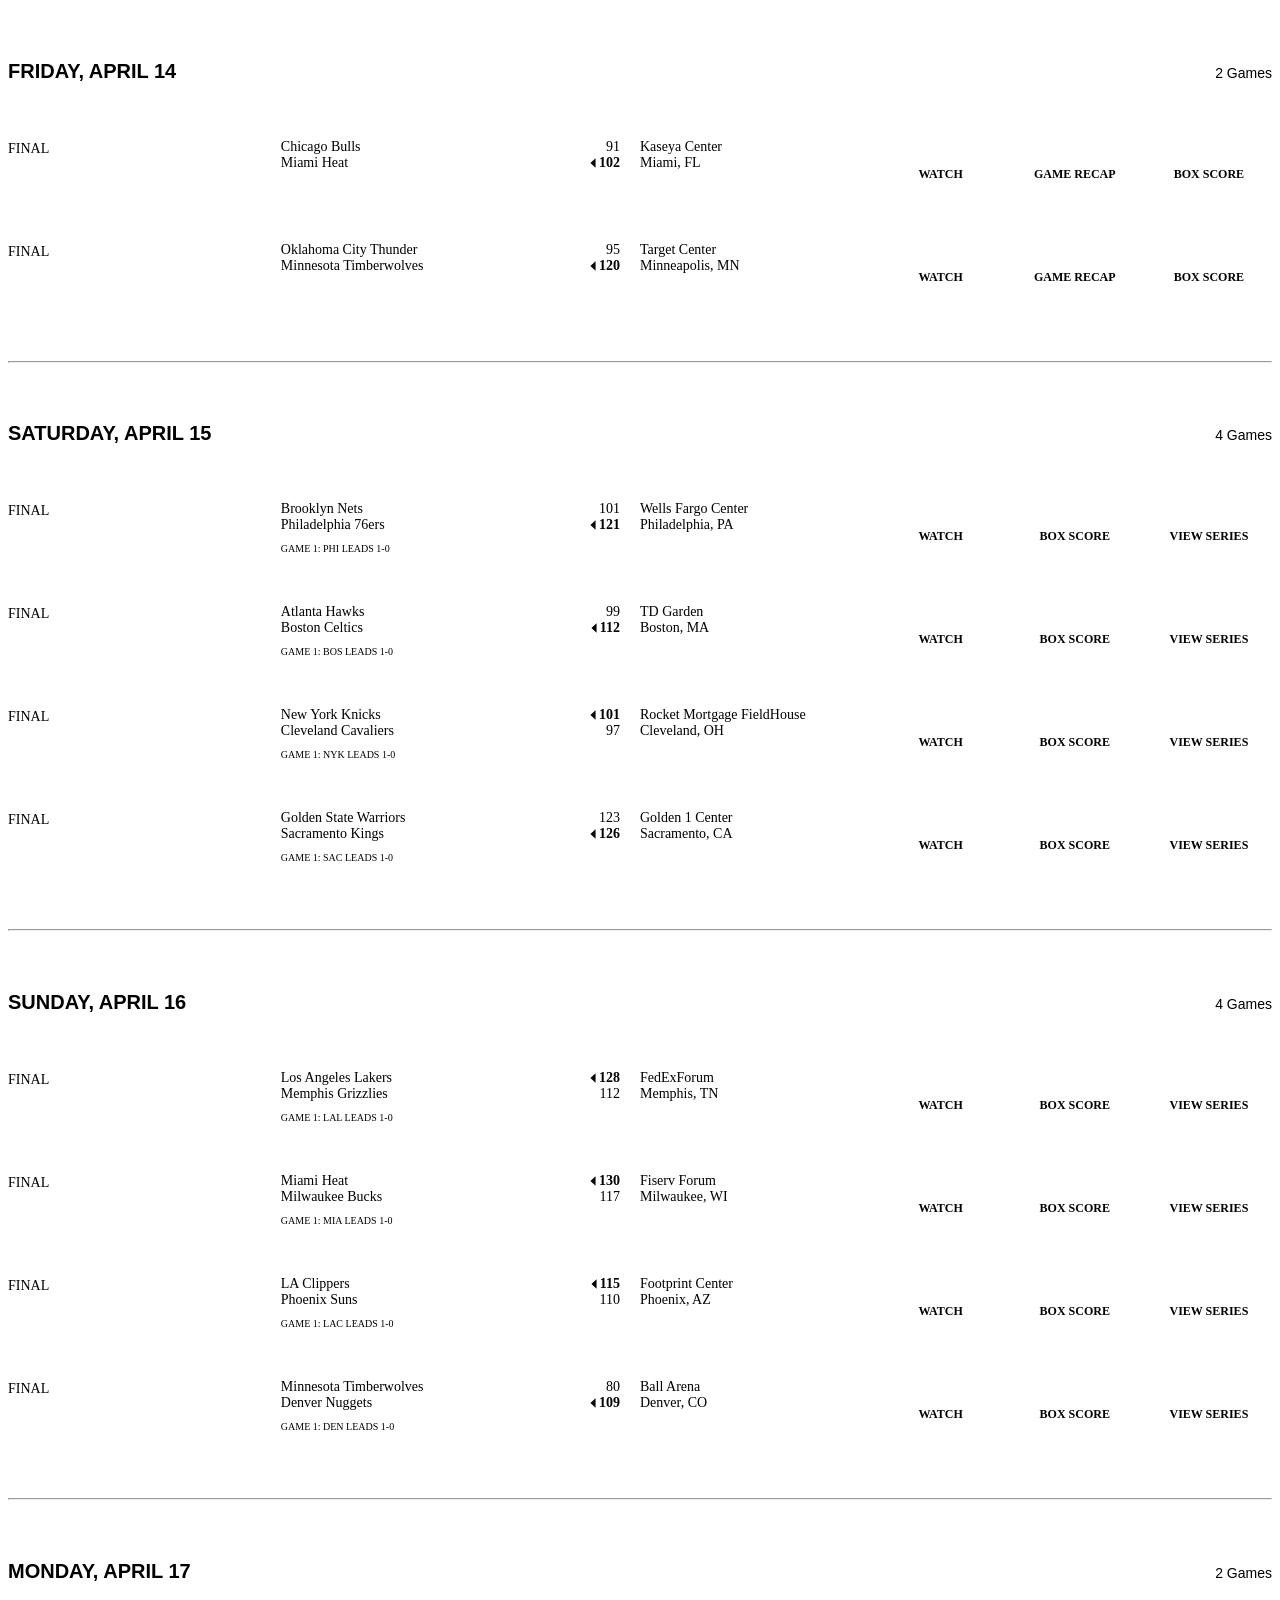
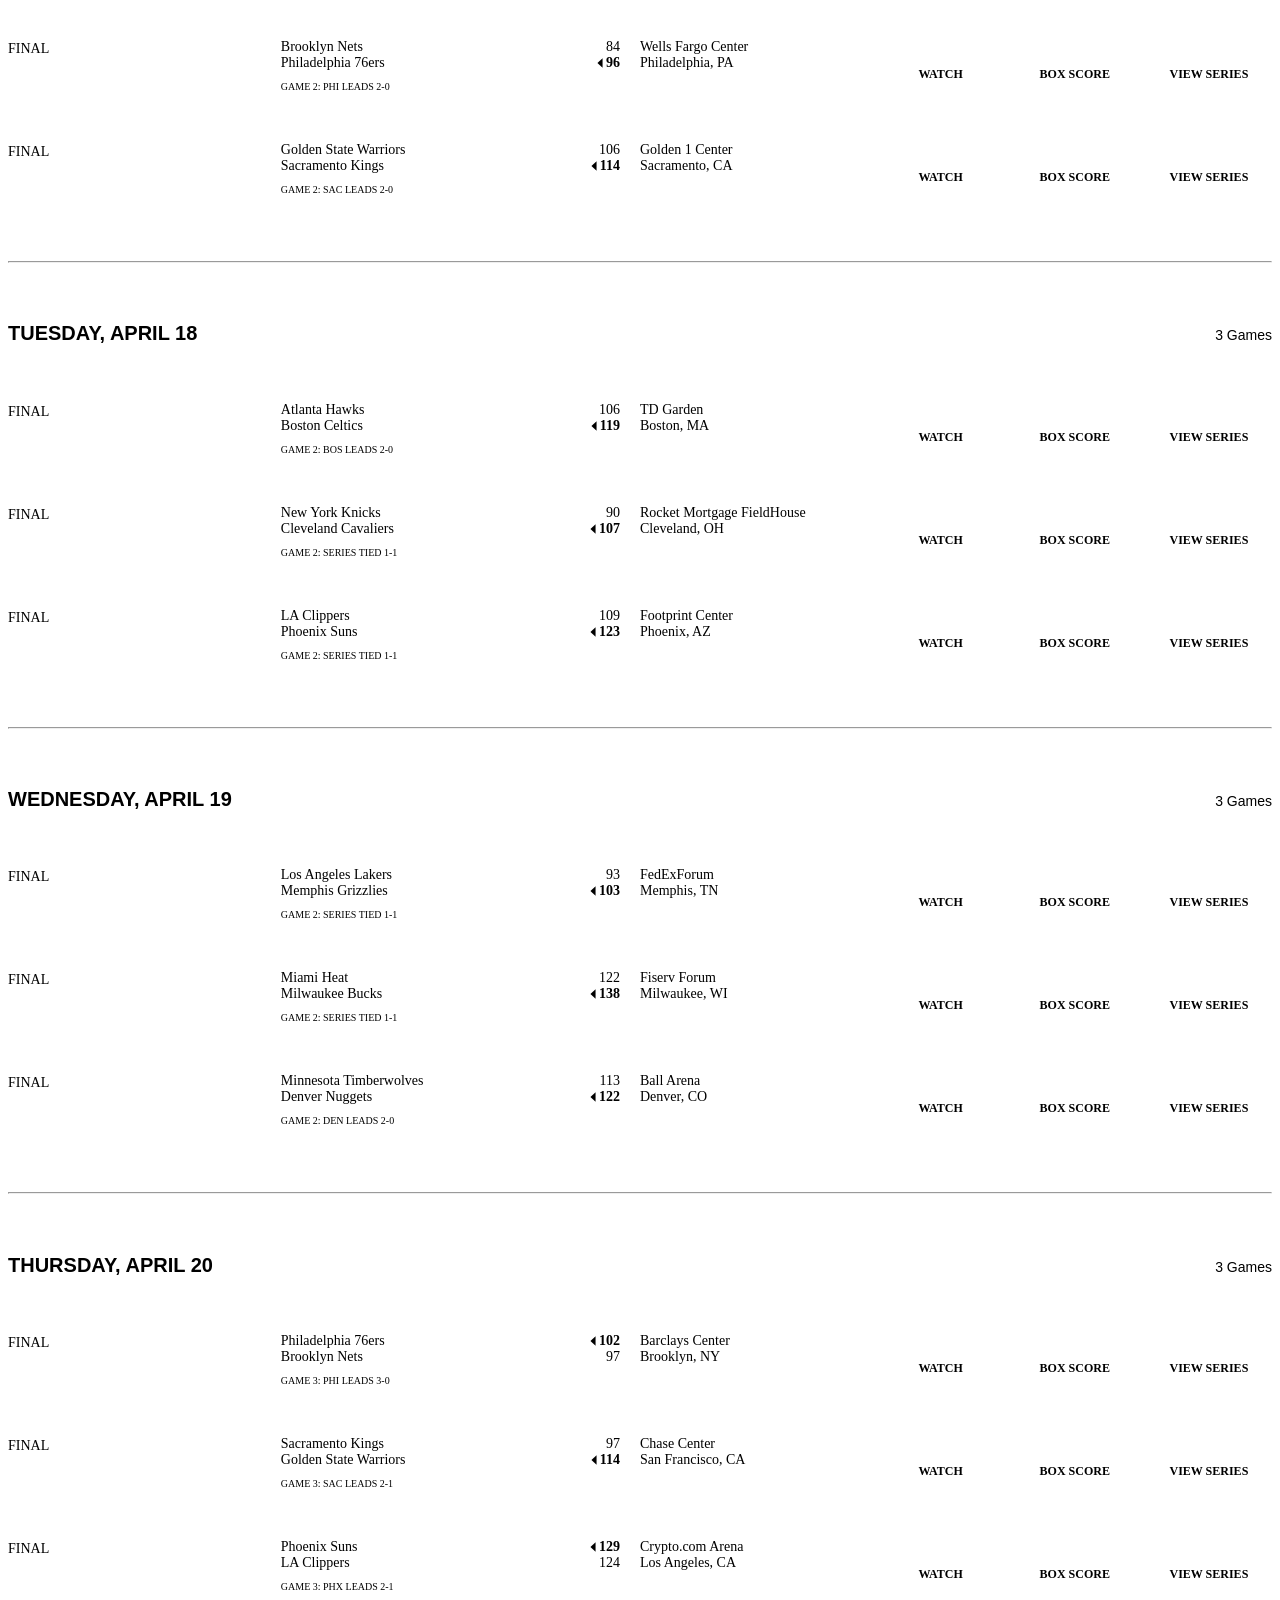
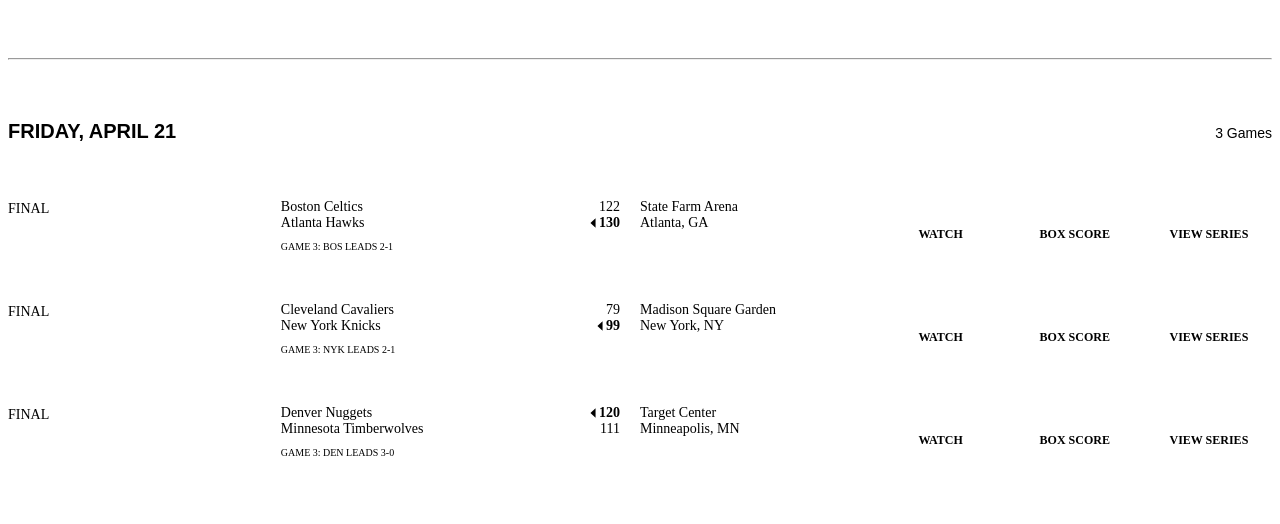
==== analysis/NBA.html @ 008ed04d "analysis done" ====
<!DOCTYPE html>
<html lang="en">
<head>
    <meta charset="utf-8">
    <title>NBA Schedule from April 14 to April 21</title>
    <link rel="stylesheet" href="NBA.css">
    <base href="https://www.nba.com/">
</head>
<body>
    <div class="ScheduleDay_sd__GFE_w"><div class="ScheduleDay_sdTop__TqiPn"><h4 class="ScheduleDay_sdDay__3s2Xt">Friday, April 14</h4><h6 class="ScheduleDay_sdWeek__iiTmo">2 Games</h6></div><div class="ScheduleDay_sdGames__NGdO5"><div class="ScheduleGame_sg__RmD9I"><div class="ScheduleGame_sgContent__lHCIC"><div class="ScheduleGame_sgStatus__NqtTI"><span class="ScheduleStatusText_base__Jgvjb">Final</span></div><div class="ScheduleGame_sgMatchup__SK1PV"><div class="ScheduleGame_sgTeam__TEPZa"><a href="/team/1610612741/bulls/" class="Anchor_anchor__cSc3P Link_styled__okbXW" data-is-external="false" data-has-more="false" data-has-children="true" data-link-enabled="true" data-track="click" data-type="link" data-id="nba:schedule:main:team:link" data-text="Chicago Bulls" data-content-id="1610612741">Chicago Bulls</a><div class="ScheduleGame_sgScore__H8jxR" data-did-win="false"><span class="ScheduleGame_sgScoreVal__L4KZO">91</span></div></div><div class="ScheduleGame_sgTeam__TEPZa"><a href="/team/1610612748/heat/" class="Anchor_anchor__cSc3P Link_styled__okbXW" data-is-external="false" data-has-more="false" data-has-children="true" data-link-enabled="true" data-track="click" data-type="link" data-id="nba:schedule:main:team:link" data-text="Miami Heat" data-content-id="1610612748">Miami Heat</a><div class="ScheduleGame_sgScore__H8jxR" data-did-win="true"><svg xmlns="http://www.w3.org/2000/svg" width="7" height="12" viewBox="0 0 7 12" class="ScheduleGame_sgWin__Db9mV" data-no-icon="right" role="presentation"><path fill="currentColor" fill-rule="nonzero" d="M.5 6l6 5.5V.5z"></path></svg><span class="ScheduleGame_sgScoreVal__L4KZO">102</span></div></div></div></div><div class="ScheduleGame_sgLocation__9FrcS"><div class="ScheduleGame_sgLocationInner__xxr0Z"><div>Kaseya Center</div><div>Miami,  FL</div></div><div class="ScheduleGame_sgOptions__lLzuQ"><div class="ScheduleGame_tab__mVhtV"><ul class="Tabs_tab__rnewb" data-show-border="true"><li class="TabLink_tab__uKOPj"><a href="/game/chi-vs-mia-0052200201?watchFullGame" class="Anchor_anchor__cSc3P TabLink_link__f_15h" data-is-external="false" data-has-more="false" data-has-children="true" data-track="video" data-id="nba:schedule:watch:cta" data-content="0052200201" data-text="CHI @ MIA, 2023-04-14" data-section="schedule" data-premium="true">WATCH</a></li><li class="TabLink_tab__uKOPj"><a href="/game/chi-vs-mia-0052200201#story" class="Anchor_anchor__cSc3P TabLink_link__f_15h" data-is-external="false" data-has-more="false" data-has-children="true" data-track="click" data-type="cta" data-id="nba:schedule:main:game-recap:cta" data-text="GAME RECAP" data-content="CHI @ MIA, 2023-04-14" data-content-id="0052200201">GAME RECAP</a></li><li class="TabLink_tab__uKOPj"><a href="/game/chi-vs-mia-0052200201/box-score#box-score" class="Anchor_anchor__cSc3P TabLink_link__f_15h" data-is-external="false" data-has-more="false" data-has-children="true" data-track="click" data-type="cta" data-id="nba:schedule:main:box-score:cta" data-text="BOX SCORE" data-content="CHI @ MIA, 2023-04-14" data-content-id="0052200201" data-section="schedule">BOX SCORE</a></li></ul></div><div class="ScheduleGame_gameOdds__xgiNL"></div></div></div></div><div class="ScheduleGame_sg__RmD9I"><div class="ScheduleGame_sgContent__lHCIC"><div class="ScheduleGame_sgStatus__NqtTI"><span class="ScheduleStatusText_base__Jgvjb">Final</span></div><div class="ScheduleGame_sgMatchup__SK1PV"><div class="ScheduleGame_sgTeam__TEPZa"><a href="/team/1610612760/thunder/" class="Anchor_anchor__cSc3P Link_styled__okbXW" data-is-external="false" data-has-more="false" data-has-children="true" data-link-enabled="true" data-track="click" data-type="link" data-id="nba:schedule:main:team:link" data-text="Oklahoma City Thunder" data-content-id="1610612760">Oklahoma City Thunder</a><div class="ScheduleGame_sgScore__H8jxR" data-did-win="false"><span class="ScheduleGame_sgScoreVal__L4KZO">95</span></div></div><div class="ScheduleGame_sgTeam__TEPZa"><a href="/team/1610612750/timberwolves/" class="Anchor_anchor__cSc3P Link_styled__okbXW" data-is-external="false" data-has-more="false" data-has-children="true" data-link-enabled="true" data-track="click" data-type="link" data-id="nba:schedule:main:team:link" data-text="Minnesota Timberwolves" data-content-id="1610612750">Minnesota Timberwolves</a><div class="ScheduleGame_sgScore__H8jxR" data-did-win="true"><svg xmlns="http://www.w3.org/2000/svg" width="7" height="12" viewBox="0 0 7 12" class="ScheduleGame_sgWin__Db9mV" data-no-icon="right" role="presentation"><path fill="currentColor" fill-rule="nonzero" d="M.5 6l6 5.5V.5z"></path></svg><span class="ScheduleGame_sgScoreVal__L4KZO">120</span></div></div></div></div><div class="ScheduleGame_sgLocation__9FrcS"><div class="ScheduleGame_sgLocationInner__xxr0Z"><div>Target Center</div><div>Minneapolis,  MN</div></div><div class="ScheduleGame_sgOptions__lLzuQ"><div class="ScheduleGame_tab__mVhtV"><ul class="Tabs_tab__rnewb" data-show-border="true"><li class="TabLink_tab__uKOPj"><a href="/game/okc-vs-min-0052200211?watchFullGame" class="Anchor_anchor__cSc3P TabLink_link__f_15h" data-is-external="false" data-has-more="false" data-has-children="true" data-track="video" data-id="nba:schedule:watch:cta" data-content="0052200211" data-text="OKC @ MIN, 2023-04-14" data-section="schedule" data-premium="true">WATCH</a></li><li class="TabLink_tab__uKOPj"><a href="/game/okc-vs-min-0052200211#story" class="Anchor_anchor__cSc3P TabLink_link__f_15h" data-is-external="false" data-has-more="false" data-has-children="true" data-track="click" data-type="cta" data-id="nba:schedule:main:game-recap:cta" data-text="GAME RECAP" data-content="OKC @ MIN, 2023-04-14" data-content-id="0052200211">GAME RECAP</a></li><li class="TabLink_tab__uKOPj"><a href="/game/okc-vs-min-0052200211/box-score#box-score" class="Anchor_anchor__cSc3P TabLink_link__f_15h" data-is-external="false" data-has-more="false" data-has-children="true" data-track="click" data-type="cta" data-id="nba:schedule:main:box-score:cta" data-text="BOX SCORE" data-content="OKC @ MIN, 2023-04-14" data-content-id="0052200211" data-section="schedule">BOX SCORE</a></li></ul></div><div class="ScheduleGame_gameOdds__xgiNL"></div></div></div></div></div></div>
    <hr>
    <div class="ScheduleDay_sd__GFE_w"><div class="ScheduleDay_sdTop__TqiPn"><h4 class="ScheduleDay_sdDay__3s2Xt">Saturday, April 15</h4><h6 class="ScheduleDay_sdWeek__iiTmo">4 Games</h6></div><div class="ScheduleDay_sdGames__NGdO5"><div class="ScheduleGame_sg__RmD9I"><div class="ScheduleGame_sgContent__lHCIC"><div class="ScheduleGame_sgStatus__NqtTI"><span class="ScheduleStatusText_base__Jgvjb">Final</span></div><div class="ScheduleGame_sgMatchup__SK1PV"><div class="ScheduleGame_sgTeam__TEPZa"><a href="/team/1610612751/nets/" class="Anchor_anchor__cSc3P Link_styled__okbXW" data-is-external="false" data-has-more="false" data-has-children="true" data-link-enabled="true" data-track="click" data-type="link" data-id="nba:schedule:main:team:link" data-text="Brooklyn Nets" data-content-id="1610612751">Brooklyn Nets</a><div class="ScheduleGame_sgScore__H8jxR" data-did-win="false"><span class="ScheduleGame_sgScoreVal__L4KZO">101</span></div></div><div class="ScheduleGame_sgTeam__TEPZa"><a href="/team/1610612755/sixers/" class="Anchor_anchor__cSc3P Link_styled__okbXW" data-is-external="false" data-has-more="false" data-has-children="true" data-link-enabled="true" data-track="click" data-type="link" data-id="nba:schedule:main:team:link" data-text="Philadelphia 76ers" data-content-id="1610612755">Philadelphia 76ers</a><div class="ScheduleGame_sgScore__H8jxR" data-did-win="true"><svg xmlns="http://www.w3.org/2000/svg" width="7" height="12" viewBox="0 0 7 12" class="ScheduleGame_sgWin__Db9mV" data-no-icon="right" role="presentation"><path fill="currentColor" fill-rule="nonzero" d="M.5 6l6 5.5V.5z"></path></svg><span class="ScheduleGame_sgScoreVal__L4KZO">121</span></div></div><p class="ScheduleGame_sgFigtext__gYud6"><span>Game 1</span><span>: PHI leads 1-0</span></p></div></div><div class="ScheduleGame_sgLocation__9FrcS"><div class="ScheduleGame_sgLocationInner__xxr0Z"><div>Wells Fargo Center</div><div>Philadelphia,  PA</div></div><div class="ScheduleGame_sgOptions__lLzuQ"><div class="ScheduleGame_tab__mVhtV"><ul class="Tabs_tab__rnewb" data-show-border="true"><li class="TabLink_tab__uKOPj"><a href="/game/bkn-vs-phi-0042200121?watchFullGame" class="Anchor_anchor__cSc3P TabLink_link__f_15h" data-is-external="false" data-has-more="false" data-has-children="true" data-track="video" data-id="nba:schedule:watch:cta" data-content="0042200121" data-text="BKN @ PHI, 2023-04-15" data-section="schedule" data-premium="true">WATCH</a></li><li class="TabLink_tab__uKOPj"><a href="/game/bkn-vs-phi-0042200121/box-score#box-score" class="Anchor_anchor__cSc3P TabLink_link__f_15h" data-is-external="false" data-has-more="false" data-has-children="true" data-track="click" data-type="cta" data-id="nba:schedule:main:box-score:cta" data-text="BOX SCORE" data-content="BKN @ PHI, 2023-04-15" data-content-id="0042200121" data-section="schedule">BOX SCORE</a></li><li class="TabLink_tab__uKOPj"><a href="/playoffs/2023/east-first-round-3" class="Anchor_anchor__cSc3P TabLink_link__f_15h" data-is-external="false" data-has-more="false" data-has-children="true" data-track="click" data-type="cta" data-id="nba:schedule:main:view-playoffs-series:cta" data-text="VIEW SERIES" data-content="42022 East 1: [3] PHI vs [6] BKN">VIEW SERIES</a></li></ul></div><div class="ScheduleGame_gameOdds__xgiNL"></div></div></div></div><div class="ScheduleGame_sg__RmD9I"><div class="ScheduleGame_sgContent__lHCIC"><div class="ScheduleGame_sgStatus__NqtTI"><span class="ScheduleStatusText_base__Jgvjb">Final</span></div><div class="ScheduleGame_sgMatchup__SK1PV"><div class="ScheduleGame_sgTeam__TEPZa"><a href="/team/1610612737/hawks/" class="Anchor_anchor__cSc3P Link_styled__okbXW" data-is-external="false" data-has-more="false" data-has-children="true" data-link-enabled="true" data-track="click" data-type="link" data-id="nba:schedule:main:team:link" data-text="Atlanta Hawks" data-content-id="1610612737">Atlanta Hawks</a><div class="ScheduleGame_sgScore__H8jxR" data-did-win="false"><span class="ScheduleGame_sgScoreVal__L4KZO">99</span></div></div><div class="ScheduleGame_sgTeam__TEPZa"><a href="/team/1610612738/celtics/" class="Anchor_anchor__cSc3P Link_styled__okbXW" data-is-external="false" data-has-more="false" data-has-children="true" data-link-enabled="true" data-track="click" data-type="link" data-id="nba:schedule:main:team:link" data-text="Boston Celtics" data-content-id="1610612738">Boston Celtics</a><div class="ScheduleGame_sgScore__H8jxR" data-did-win="true"><svg xmlns="http://www.w3.org/2000/svg" width="7" height="12" viewBox="0 0 7 12" class="ScheduleGame_sgWin__Db9mV" data-no-icon="right" role="presentation"><path fill="currentColor" fill-rule="nonzero" d="M.5 6l6 5.5V.5z"></path></svg><span class="ScheduleGame_sgScoreVal__L4KZO">112</span></div></div><p class="ScheduleGame_sgFigtext__gYud6"><span>Game 1</span><span>: BOS leads 1-0</span></p></div></div><div class="ScheduleGame_sgLocation__9FrcS"><div class="ScheduleGame_sgLocationInner__xxr0Z"><div>TD Garden</div><div>Boston,  MA</div></div><div class="ScheduleGame_sgOptions__lLzuQ"><div class="ScheduleGame_tab__mVhtV"><ul class="Tabs_tab__rnewb" data-show-border="true"><li class="TabLink_tab__uKOPj"><a href="/game/atl-vs-bos-0042200111?watchFullGame" class="Anchor_anchor__cSc3P TabLink_link__f_15h" data-is-external="false" data-has-more="false" data-has-children="true" data-track="video" data-id="nba:schedule:watch:cta" data-content="0042200111" data-text="ATL @ BOS, 2023-04-15" data-section="schedule" data-premium="true">WATCH</a></li><li class="TabLink_tab__uKOPj"><a href="/game/atl-vs-bos-0042200111/box-score#box-score" class="Anchor_anchor__cSc3P TabLink_link__f_15h" data-is-external="false" data-has-more="false" data-has-children="true" data-track="click" data-type="cta" data-id="nba:schedule:main:box-score:cta" data-text="BOX SCORE" data-content="ATL @ BOS, 2023-04-15" data-content-id="0042200111" data-section="schedule">BOX SCORE</a></li><li class="TabLink_tab__uKOPj"><a href="/playoffs/2023/east-first-round-2" class="Anchor_anchor__cSc3P TabLink_link__f_15h" data-is-external="false" data-has-more="false" data-has-children="true" data-track="click" data-type="cta" data-id="nba:schedule:main:view-playoffs-series:cta" data-text="VIEW SERIES" data-content="42022 East 1: [2] BOS vs [7] ATL">VIEW SERIES</a></li></ul></div><div class="ScheduleGame_gameOdds__xgiNL"></div></div></div></div><div class="ScheduleGame_sg__RmD9I"><div class="ScheduleGame_sgContent__lHCIC"><div class="ScheduleGame_sgStatus__NqtTI"><span class="ScheduleStatusText_base__Jgvjb">Final</span></div><div class="ScheduleGame_sgMatchup__SK1PV"><div class="ScheduleGame_sgTeam__TEPZa"><a href="/team/1610612752/knicks/" class="Anchor_anchor__cSc3P Link_styled__okbXW" data-is-external="false" data-has-more="false" data-has-children="true" data-link-enabled="true" data-track="click" data-type="link" data-id="nba:schedule:main:team:link" data-text="New York Knicks" data-content-id="1610612752">New York Knicks</a><div class="ScheduleGame_sgScore__H8jxR" data-did-win="true"><svg xmlns="http://www.w3.org/2000/svg" width="7" height="12" viewBox="0 0 7 12" class="ScheduleGame_sgWin__Db9mV" data-no-icon="right" role="presentation"><path fill="currentColor" fill-rule="nonzero" d="M.5 6l6 5.5V.5z"></path></svg><span class="ScheduleGame_sgScoreVal__L4KZO">101</span></div></div><div class="ScheduleGame_sgTeam__TEPZa"><a href="/team/1610612739/cavaliers/" class="Anchor_anchor__cSc3P Link_styled__okbXW" data-is-external="false" data-has-more="false" data-has-children="true" data-link-enabled="true" data-track="click" data-type="link" data-id="nba:schedule:main:team:link" data-text="Cleveland Cavaliers" data-content-id="1610612739">Cleveland Cavaliers</a><div class="ScheduleGame_sgScore__H8jxR" data-did-win="false"><span class="ScheduleGame_sgScoreVal__L4KZO">97</span></div></div><p class="ScheduleGame_sgFigtext__gYud6"><span>Game 1</span><span>: NYK leads 1-0</span></p></div></div><div class="ScheduleGame_sgLocation__9FrcS"><div class="ScheduleGame_sgLocationInner__xxr0Z"><div>Rocket Mortgage FieldHouse</div><div>Cleveland,  OH</div></div><div class="ScheduleGame_sgOptions__lLzuQ"><div class="ScheduleGame_tab__mVhtV"><ul class="Tabs_tab__rnewb" data-show-border="true"><li class="TabLink_tab__uKOPj"><a href="/game/nyk-vs-cle-0042200131?watchFullGame" class="Anchor_anchor__cSc3P TabLink_link__f_15h" data-is-external="false" data-has-more="false" data-has-children="true" data-track="video" data-id="nba:schedule:watch:cta" data-content="0042200131" data-text="NYK @ CLE, 2023-04-15" data-section="schedule" data-premium="true">WATCH</a></li><li class="TabLink_tab__uKOPj"><a href="/game/nyk-vs-cle-0042200131/box-score#box-score" class="Anchor_anchor__cSc3P TabLink_link__f_15h" data-is-external="false" data-has-more="false" data-has-children="true" data-track="click" data-type="cta" data-id="nba:schedule:main:box-score:cta" data-text="BOX SCORE" data-content="NYK @ CLE, 2023-04-15" data-content-id="0042200131" data-section="schedule">BOX SCORE</a></li><li class="TabLink_tab__uKOPj"><a href="/playoffs/2023/east-first-round-4" class="Anchor_anchor__cSc3P TabLink_link__f_15h" data-is-external="false" data-has-more="false" data-has-children="true" data-track="click" data-type="cta" data-id="nba:schedule:main:view-playoffs-series:cta" data-text="VIEW SERIES" data-content="42022 East 1: [4] CLE vs [5] NYK">VIEW SERIES</a></li></ul></div><div class="ScheduleGame_gameOdds__xgiNL"></div></div></div></div><div class="ScheduleGame_sg__RmD9I"><div class="ScheduleGame_sgContent__lHCIC"><div class="ScheduleGame_sgStatus__NqtTI"><span class="ScheduleStatusText_base__Jgvjb">Final</span></div><div class="ScheduleGame_sgMatchup__SK1PV"><div class="ScheduleGame_sgTeam__TEPZa"><a href="/team/1610612744/warriors/" class="Anchor_anchor__cSc3P Link_styled__okbXW" data-is-external="false" data-has-more="false" data-has-children="true" data-link-enabled="true" data-track="click" data-type="link" data-id="nba:schedule:main:team:link" data-text="Golden State Warriors" data-content-id="1610612744">Golden State Warriors</a><div class="ScheduleGame_sgScore__H8jxR" data-did-win="false"><span class="ScheduleGame_sgScoreVal__L4KZO">123</span></div></div><div class="ScheduleGame_sgTeam__TEPZa"><a href="/team/1610612758/kings/" class="Anchor_anchor__cSc3P Link_styled__okbXW" data-is-external="false" data-has-more="false" data-has-children="true" data-link-enabled="true" data-track="click" data-type="link" data-id="nba:schedule:main:team:link" data-text="Sacramento Kings" data-content-id="1610612758">Sacramento Kings</a><div class="ScheduleGame_sgScore__H8jxR" data-did-win="true"><svg xmlns="http://www.w3.org/2000/svg" width="7" height="12" viewBox="0 0 7 12" class="ScheduleGame_sgWin__Db9mV" data-no-icon="right" role="presentation"><path fill="currentColor" fill-rule="nonzero" d="M.5 6l6 5.5V.5z"></path></svg><span class="ScheduleGame_sgScoreVal__L4KZO">126</span></div></div><p class="ScheduleGame_sgFigtext__gYud6"><span>Game 1</span><span>: SAC leads 1-0</span></p></div></div><div class="ScheduleGame_sgLocation__9FrcS"><div class="ScheduleGame_sgLocationInner__xxr0Z"><div>Golden 1 Center</div><div>Sacramento,  CA</div></div><div class="ScheduleGame_sgOptions__lLzuQ"><div class="ScheduleGame_tab__mVhtV"><ul class="Tabs_tab__rnewb" data-show-border="true"><li class="TabLink_tab__uKOPj"><a href="/game/gsw-vs-sac-0042200161?watchFullGame" class="Anchor_anchor__cSc3P TabLink_link__f_15h" data-is-external="false" data-has-more="false" data-has-children="true" data-track="video" data-id="nba:schedule:watch:cta" data-content="0042200161" data-text="GSW @ SAC, 2023-04-15" data-section="schedule" data-premium="true">WATCH</a></li><li class="TabLink_tab__uKOPj"><a href="/game/gsw-vs-sac-0042200161/box-score#box-score" class="Anchor_anchor__cSc3P TabLink_link__f_15h" data-is-external="false" data-has-more="false" data-has-children="true" data-track="click" data-type="cta" data-id="nba:schedule:main:box-score:cta" data-text="BOX SCORE" data-content="GSW @ SAC, 2023-04-15" data-content-id="0042200161" data-section="schedule">BOX SCORE</a></li><li class="TabLink_tab__uKOPj"><a href="/playoffs/2023/west-first-round-3" class="Anchor_anchor__cSc3P TabLink_link__f_15h" data-is-external="false" data-has-more="false" data-has-children="true" data-track="click" data-type="cta" data-id="nba:schedule:main:view-playoffs-series:cta" data-text="VIEW SERIES" data-content="42022 West 1: [3] SAC vs [6] GSW">VIEW SERIES</a></li></ul></div><div class="ScheduleGame_gameOdds__xgiNL"></div></div></div></div></div></div>
    <hr>
    <div class="ScheduleDay_sd__GFE_w"><div class="ScheduleDay_sdTop__TqiPn"><h4 class="ScheduleDay_sdDay__3s2Xt">Sunday, April 16</h4><h6 class="ScheduleDay_sdWeek__iiTmo">4 Games</h6></div><div class="ScheduleDay_sdGames__NGdO5"><div class="ScheduleGame_sg__RmD9I"><div class="ScheduleGame_sgContent__lHCIC"><div class="ScheduleGame_sgStatus__NqtTI"><span class="ScheduleStatusText_base__Jgvjb">Final</span></div><div class="ScheduleGame_sgMatchup__SK1PV"><div class="ScheduleGame_sgTeam__TEPZa"><a href="/team/1610612747/lakers/" class="Anchor_anchor__cSc3P Link_styled__okbXW" data-is-external="false" data-has-more="false" data-has-children="true" data-link-enabled="true" data-track="click" data-type="link" data-id="nba:schedule:main:team:link" data-text="Los Angeles Lakers" data-content-id="1610612747">Los Angeles Lakers</a><div class="ScheduleGame_sgScore__H8jxR" data-did-win="true"><svg xmlns="http://www.w3.org/2000/svg" width="7" height="12" viewBox="0 0 7 12" class="ScheduleGame_sgWin__Db9mV" data-no-icon="right" role="presentation"><path fill="currentColor" fill-rule="nonzero" d="M.5 6l6 5.5V.5z"></path></svg><span class="ScheduleGame_sgScoreVal__L4KZO">128</span></div></div><div class="ScheduleGame_sgTeam__TEPZa"><a href="/team/1610612763/grizzlies/" class="Anchor_anchor__cSc3P Link_styled__okbXW" data-is-external="false" data-has-more="false" data-has-children="true" data-link-enabled="true" data-track="click" data-type="link" data-id="nba:schedule:main:team:link" data-text="Memphis Grizzlies" data-content-id="1610612763">Memphis Grizzlies</a><div class="ScheduleGame_sgScore__H8jxR" data-did-win="false"><span class="ScheduleGame_sgScoreVal__L4KZO">112</span></div></div><p class="ScheduleGame_sgFigtext__gYud6"><span>Game 1</span><span>: LAL leads 1-0</span></p></div></div><div class="ScheduleGame_sgLocation__9FrcS"><div class="ScheduleGame_sgLocationInner__xxr0Z"><div>FedExForum</div><div>Memphis,  TN</div></div><div class="ScheduleGame_sgOptions__lLzuQ"><div class="ScheduleGame_tab__mVhtV"><ul class="Tabs_tab__rnewb" data-show-border="true"><li class="TabLink_tab__uKOPj"><a href="/game/lal-vs-mem-0042200151?watchFullGame" class="Anchor_anchor__cSc3P TabLink_link__f_15h" data-is-external="false" data-has-more="false" data-has-children="true" data-track="video" data-id="nba:schedule:watch:cta" data-content="0042200151" data-text="LAL @ MEM, 2023-04-16" data-section="schedule" data-premium="true">WATCH</a></li><li class="TabLink_tab__uKOPj"><a href="/game/lal-vs-mem-0042200151/box-score#box-score" class="Anchor_anchor__cSc3P TabLink_link__f_15h" data-is-external="false" data-has-more="false" data-has-children="true" data-track="click" data-type="cta" data-id="nba:schedule:main:box-score:cta" data-text="BOX SCORE" data-content="LAL @ MEM, 2023-04-16" data-content-id="0042200151" data-section="schedule">BOX SCORE</a></li><li class="TabLink_tab__uKOPj"><a href="/playoffs/2023/west-first-round-2" class="Anchor_anchor__cSc3P TabLink_link__f_15h" data-is-external="false" data-has-more="false" data-has-children="true" data-track="click" data-type="cta" data-id="nba:schedule:main:view-playoffs-series:cta" data-text="VIEW SERIES" data-content="42022 West 1: [2] MEM vs [7] LAL">VIEW SERIES</a></li></ul></div><div class="ScheduleGame_gameOdds__xgiNL"></div></div></div></div><div class="ScheduleGame_sg__RmD9I"><div class="ScheduleGame_sgContent__lHCIC"><div class="ScheduleGame_sgStatus__NqtTI"><span class="ScheduleStatusText_base__Jgvjb">Final</span></div><div class="ScheduleGame_sgMatchup__SK1PV"><div class="ScheduleGame_sgTeam__TEPZa"><a href="/team/1610612748/heat/" class="Anchor_anchor__cSc3P Link_styled__okbXW" data-is-external="false" data-has-more="false" data-has-children="true" data-link-enabled="true" data-track="click" data-type="link" data-id="nba:schedule:main:team:link" data-text="Miami Heat" data-content-id="1610612748">Miami Heat</a><div class="ScheduleGame_sgScore__H8jxR" data-did-win="true"><svg xmlns="http://www.w3.org/2000/svg" width="7" height="12" viewBox="0 0 7 12" class="ScheduleGame_sgWin__Db9mV" data-no-icon="right" role="presentation"><path fill="currentColor" fill-rule="nonzero" d="M.5 6l6 5.5V.5z"></path></svg><span class="ScheduleGame_sgScoreVal__L4KZO">130</span></div></div><div class="ScheduleGame_sgTeam__TEPZa"><a href="/team/1610612749/bucks/" class="Anchor_anchor__cSc3P Link_styled__okbXW" data-is-external="false" data-has-more="false" data-has-children="true" data-link-enabled="true" data-track="click" data-type="link" data-id="nba:schedule:main:team:link" data-text="Milwaukee Bucks" data-content-id="1610612749">Milwaukee Bucks</a><div class="ScheduleGame_sgScore__H8jxR" data-did-win="false"><span class="ScheduleGame_sgScoreVal__L4KZO">117</span></div></div><p class="ScheduleGame_sgFigtext__gYud6"><span>Game 1</span><span>: MIA leads 1-0</span></p></div></div><div class="ScheduleGame_sgLocation__9FrcS"><div class="ScheduleGame_sgLocationInner__xxr0Z"><div>Fiserv Forum</div><div>Milwaukee,  WI</div></div><div class="ScheduleGame_sgOptions__lLzuQ"><div class="ScheduleGame_tab__mVhtV"><ul class="Tabs_tab__rnewb" data-show-border="true"><li class="TabLink_tab__uKOPj"><a href="/game/mia-vs-mil-0042200101?watchFullGame" class="Anchor_anchor__cSc3P TabLink_link__f_15h" data-is-external="false" data-has-more="false" data-has-children="true" data-track="video" data-id="nba:schedule:watch:cta" data-content="0042200101" data-text="MIA @ MIL, 2023-04-16" data-section="schedule" data-premium="true">WATCH</a></li><li class="TabLink_tab__uKOPj"><a href="/game/mia-vs-mil-0042200101/box-score#box-score" class="Anchor_anchor__cSc3P TabLink_link__f_15h" data-is-external="false" data-has-more="false" data-has-children="true" data-track="click" data-type="cta" data-id="nba:schedule:main:box-score:cta" data-text="BOX SCORE" data-content="MIA @ MIL, 2023-04-16" data-content-id="0042200101" data-section="schedule">BOX SCORE</a></li><li class="TabLink_tab__uKOPj"><a href="/playoffs/2023/east-first-round-1" class="Anchor_anchor__cSc3P TabLink_link__f_15h" data-is-external="false" data-has-more="false" data-has-children="true" data-track="click" data-type="cta" data-id="nba:schedule:main:view-playoffs-series:cta" data-text="VIEW SERIES" data-content="42022 East 1: [1] MIL vs [8] MIA">VIEW SERIES</a></li></ul></div><div class="ScheduleGame_gameOdds__xgiNL"></div></div></div></div><div class="ScheduleGame_sg__RmD9I"><div class="ScheduleGame_sgContent__lHCIC"><div class="ScheduleGame_sgStatus__NqtTI"><span class="ScheduleStatusText_base__Jgvjb">Final</span></div><div class="ScheduleGame_sgMatchup__SK1PV"><div class="ScheduleGame_sgTeam__TEPZa"><a href="/team/1610612746/clippers/" class="Anchor_anchor__cSc3P Link_styled__okbXW" data-is-external="false" data-has-more="false" data-has-children="true" data-link-enabled="true" data-track="click" data-type="link" data-id="nba:schedule:main:team:link" data-text="LA Clippers" data-content-id="1610612746">LA Clippers</a><div class="ScheduleGame_sgScore__H8jxR" data-did-win="true"><svg xmlns="http://www.w3.org/2000/svg" width="7" height="12" viewBox="0 0 7 12" class="ScheduleGame_sgWin__Db9mV" data-no-icon="right" role="presentation"><path fill="currentColor" fill-rule="nonzero" d="M.5 6l6 5.5V.5z"></path></svg><span class="ScheduleGame_sgScoreVal__L4KZO">115</span></div></div><div class="ScheduleGame_sgTeam__TEPZa"><a href="/team/1610612756/suns/" class="Anchor_anchor__cSc3P Link_styled__okbXW" data-is-external="false" data-has-more="false" data-has-children="true" data-link-enabled="true" data-track="click" data-type="link" data-id="nba:schedule:main:team:link" data-text="Phoenix Suns" data-content-id="1610612756">Phoenix Suns</a><div class="ScheduleGame_sgScore__H8jxR" data-did-win="false"><span class="ScheduleGame_sgScoreVal__L4KZO">110</span></div></div><p class="ScheduleGame_sgFigtext__gYud6"><span>Game 1</span><span>: LAC leads 1-0</span></p></div></div><div class="ScheduleGame_sgLocation__9FrcS"><div class="ScheduleGame_sgLocationInner__xxr0Z"><div>Footprint Center</div><div>Phoenix,  AZ</div></div><div class="ScheduleGame_sgOptions__lLzuQ"><div class="ScheduleGame_tab__mVhtV"><ul class="Tabs_tab__rnewb" data-show-border="true"><li class="TabLink_tab__uKOPj"><a href="/game/lac-vs-phx-0042200171?watchFullGame" class="Anchor_anchor__cSc3P TabLink_link__f_15h" data-is-external="false" data-has-more="false" data-has-children="true" data-track="video" data-id="nba:schedule:watch:cta" data-content="0042200171" data-text="LAC @ PHX, 2023-04-16" data-section="schedule" data-premium="true">WATCH</a></li><li class="TabLink_tab__uKOPj"><a href="/game/lac-vs-phx-0042200171/box-score#box-score" class="Anchor_anchor__cSc3P TabLink_link__f_15h" data-is-external="false" data-has-more="false" data-has-children="true" data-track="click" data-type="cta" data-id="nba:schedule:main:box-score:cta" data-text="BOX SCORE" data-content="LAC @ PHX, 2023-04-16" data-content-id="0042200171" data-section="schedule">BOX SCORE</a></li><li class="TabLink_tab__uKOPj"><a href="/playoffs/2023/west-first-round-4" class="Anchor_anchor__cSc3P TabLink_link__f_15h" data-is-external="false" data-has-more="false" data-has-children="true" data-track="click" data-type="cta" data-id="nba:schedule:main:view-playoffs-series:cta" data-text="VIEW SERIES" data-content="42022 West 1: [4] PHX vs [5] LAC">VIEW SERIES</a></li></ul></div><div class="ScheduleGame_gameOdds__xgiNL"></div></div></div></div><div class="ScheduleGame_sg__RmD9I"><div class="ScheduleGame_sgContent__lHCIC"><div class="ScheduleGame_sgStatus__NqtTI"><span class="ScheduleStatusText_base__Jgvjb">Final</span></div><div class="ScheduleGame_sgMatchup__SK1PV"><div class="ScheduleGame_sgTeam__TEPZa"><a href="/team/1610612750/timberwolves/" class="Anchor_anchor__cSc3P Link_styled__okbXW" data-is-external="false" data-has-more="false" data-has-children="true" data-link-enabled="true" data-track="click" data-type="link" data-id="nba:schedule:main:team:link" data-text="Minnesota Timberwolves" data-content-id="1610612750">Minnesota Timberwolves</a><div class="ScheduleGame_sgScore__H8jxR" data-did-win="false"><span class="ScheduleGame_sgScoreVal__L4KZO">80</span></div></div><div class="ScheduleGame_sgTeam__TEPZa"><a href="/team/1610612743/nuggets/" class="Anchor_anchor__cSc3P Link_styled__okbXW" data-is-external="false" data-has-more="false" data-has-children="true" data-link-enabled="true" data-track="click" data-type="link" data-id="nba:schedule:main:team:link" data-text="Denver Nuggets" data-content-id="1610612743">Denver Nuggets</a><div class="ScheduleGame_sgScore__H8jxR" data-did-win="true"><svg xmlns="http://www.w3.org/2000/svg" width="7" height="12" viewBox="0 0 7 12" class="ScheduleGame_sgWin__Db9mV" data-no-icon="right" role="presentation"><path fill="currentColor" fill-rule="nonzero" d="M.5 6l6 5.5V.5z"></path></svg><span class="ScheduleGame_sgScoreVal__L4KZO">109</span></div></div><p class="ScheduleGame_sgFigtext__gYud6"><span>Game 1</span><span>: DEN leads 1-0</span></p></div></div><div class="ScheduleGame_sgLocation__9FrcS"><div class="ScheduleGame_sgLocationInner__xxr0Z"><div>Ball Arena</div><div>Denver,  CO</div></div><div class="ScheduleGame_sgOptions__lLzuQ"><div class="ScheduleGame_tab__mVhtV"><ul class="Tabs_tab__rnewb" data-show-border="true"><li class="TabLink_tab__uKOPj"><a href="/game/min-vs-den-0042200141?watchFullGame" class="Anchor_anchor__cSc3P TabLink_link__f_15h" data-is-external="false" data-has-more="false" data-has-children="true" data-track="video" data-id="nba:schedule:watch:cta" data-content="0042200141" data-text="MIN @ DEN, 2023-04-16" data-section="schedule" data-premium="true">WATCH</a></li><li class="TabLink_tab__uKOPj"><a href="/game/min-vs-den-0042200141/box-score#box-score" class="Anchor_anchor__cSc3P TabLink_link__f_15h" data-is-external="false" data-has-more="false" data-has-children="true" data-track="click" data-type="cta" data-id="nba:schedule:main:box-score:cta" data-text="BOX SCORE" data-content="MIN @ DEN, 2023-04-16" data-content-id="0042200141" data-section="schedule">BOX SCORE</a></li><li class="TabLink_tab__uKOPj"><a href="/playoffs/2023/west-first-round-1" class="Anchor_anchor__cSc3P TabLink_link__f_15h" data-is-external="false" data-has-more="false" data-has-children="true" data-track="click" data-type="cta" data-id="nba:schedule:main:view-playoffs-series:cta" data-text="VIEW SERIES" data-content="42022 West 1: [1] DEN vs [8] MIN">VIEW SERIES</a></li></ul></div><div class="ScheduleGame_gameOdds__xgiNL"></div></div></div></div></div></div>
    <hr>
    <div class="ScheduleDay_sd__GFE_w"><div class="ScheduleDay_sdTop__TqiPn"><h4 class="ScheduleDay_sdDay__3s2Xt">Monday, April 17</h4><h6 class="ScheduleDay_sdWeek__iiTmo">2 Games</h6></div><div class="ScheduleDay_sdGames__NGdO5"><div class="ScheduleGame_sg__RmD9I"><div class="ScheduleGame_sgContent__lHCIC"><div class="ScheduleGame_sgStatus__NqtTI"><span class="ScheduleStatusText_base__Jgvjb">Final</span></div><div class="ScheduleGame_sgMatchup__SK1PV"><div class="ScheduleGame_sgTeam__TEPZa"><a href="/team/1610612751/nets/" class="Anchor_anchor__cSc3P Link_styled__okbXW" data-is-external="false" data-has-more="false" data-has-children="true" data-link-enabled="true" data-track="click" data-type="link" data-id="nba:schedule:main:team:link" data-text="Brooklyn Nets" data-content-id="1610612751">Brooklyn Nets</a><div class="ScheduleGame_sgScore__H8jxR" data-did-win="false"><span class="ScheduleGame_sgScoreVal__L4KZO">84</span></div></div><div class="ScheduleGame_sgTeam__TEPZa"><a href="/team/1610612755/sixers/" class="Anchor_anchor__cSc3P Link_styled__okbXW" data-is-external="false" data-has-more="false" data-has-children="true" data-link-enabled="true" data-track="click" data-type="link" data-id="nba:schedule:main:team:link" data-text="Philadelphia 76ers" data-content-id="1610612755">Philadelphia 76ers</a><div class="ScheduleGame_sgScore__H8jxR" data-did-win="true"><svg xmlns="http://www.w3.org/2000/svg" width="7" height="12" viewBox="0 0 7 12" class="ScheduleGame_sgWin__Db9mV" data-no-icon="right" role="presentation"><path fill="currentColor" fill-rule="nonzero" d="M.5 6l6 5.5V.5z"></path></svg><span class="ScheduleGame_sgScoreVal__L4KZO">96</span></div></div><p class="ScheduleGame_sgFigtext__gYud6"><span>Game 2</span><span>: PHI leads 2-0</span></p></div></div><div class="ScheduleGame_sgLocation__9FrcS"><div class="ScheduleGame_sgLocationInner__xxr0Z"><div>Wells Fargo Center</div><div>Philadelphia,  PA</div></div><div class="ScheduleGame_sgOptions__lLzuQ"><div class="ScheduleGame_tab__mVhtV"><ul class="Tabs_tab__rnewb" data-show-border="true"><li class="TabLink_tab__uKOPj"><a href="/game/bkn-vs-phi-0042200122?watchFullGame" class="Anchor_anchor__cSc3P TabLink_link__f_15h" data-is-external="false" data-has-more="false" data-has-children="true" data-track="video" data-id="nba:schedule:watch:cta" data-content="0042200122" data-text="BKN @ PHI, 2023-04-17" data-section="schedule" data-premium="true">WATCH</a></li><li class="TabLink_tab__uKOPj"><a href="/game/bkn-vs-phi-0042200122/box-score#box-score" class="Anchor_anchor__cSc3P TabLink_link__f_15h" data-is-external="false" data-has-more="false" data-has-children="true" data-track="click" data-type="cta" data-id="nba:schedule:main:box-score:cta" data-text="BOX SCORE" data-content="BKN @ PHI, 2023-04-17" data-content-id="0042200122" data-section="schedule">BOX SCORE</a></li><li class="TabLink_tab__uKOPj"><a href="/playoffs/2023/east-first-round-3" class="Anchor_anchor__cSc3P TabLink_link__f_15h" data-is-external="false" data-has-more="false" data-has-children="true" data-track="click" data-type="cta" data-id="nba:schedule:main:view-playoffs-series:cta" data-text="VIEW SERIES" data-content="42022 East 1: [3] PHI vs [6] BKN">VIEW SERIES</a></li></ul></div><div class="ScheduleGame_gameOdds__xgiNL"></div></div></div></div><div class="ScheduleGame_sg__RmD9I"><div class="ScheduleGame_sgContent__lHCIC"><div class="ScheduleGame_sgStatus__NqtTI"><span class="ScheduleStatusText_base__Jgvjb">Final</span></div><div class="ScheduleGame_sgMatchup__SK1PV"><div class="ScheduleGame_sgTeam__TEPZa"><a href="/team/1610612744/warriors/" class="Anchor_anchor__cSc3P Link_styled__okbXW" data-is-external="false" data-has-more="false" data-has-children="true" data-link-enabled="true" data-track="click" data-type="link" data-id="nba:schedule:main:team:link" data-text="Golden State Warriors" data-content-id="1610612744">Golden State Warriors</a><div class="ScheduleGame_sgScore__H8jxR" data-did-win="false"><span class="ScheduleGame_sgScoreVal__L4KZO">106</span></div></div><div class="ScheduleGame_sgTeam__TEPZa"><a href="/team/1610612758/kings/" class="Anchor_anchor__cSc3P Link_styled__okbXW" data-is-external="false" data-has-more="false" data-has-children="true" data-link-enabled="true" data-track="click" data-type="link" data-id="nba:schedule:main:team:link" data-text="Sacramento Kings" data-content-id="1610612758">Sacramento Kings</a><div class="ScheduleGame_sgScore__H8jxR" data-did-win="true"><svg xmlns="http://www.w3.org/2000/svg" width="7" height="12" viewBox="0 0 7 12" class="ScheduleGame_sgWin__Db9mV" data-no-icon="right" role="presentation"><path fill="currentColor" fill-rule="nonzero" d="M.5 6l6 5.5V.5z"></path></svg><span class="ScheduleGame_sgScoreVal__L4KZO">114</span></div></div><p class="ScheduleGame_sgFigtext__gYud6"><span>Game 2</span><span>: SAC leads 2-0</span></p></div></div><div class="ScheduleGame_sgLocation__9FrcS"><div class="ScheduleGame_sgLocationInner__xxr0Z"><div>Golden 1 Center</div><div>Sacramento,  CA</div></div><div class="ScheduleGame_sgOptions__lLzuQ"><div class="ScheduleGame_tab__mVhtV"><ul class="Tabs_tab__rnewb" data-show-border="true"><li class="TabLink_tab__uKOPj"><a href="/game/gsw-vs-sac-0042200162?watchFullGame" class="Anchor_anchor__cSc3P TabLink_link__f_15h" data-is-external="false" data-has-more="false" data-has-children="true" data-track="video" data-id="nba:schedule:watch:cta" data-content="0042200162" data-text="GSW @ SAC, 2023-04-17" data-section="schedule" data-premium="true">WATCH</a></li><li class="TabLink_tab__uKOPj"><a href="/game/gsw-vs-sac-0042200162/box-score#box-score" class="Anchor_anchor__cSc3P TabLink_link__f_15h" data-is-external="false" data-has-more="false" data-has-children="true" data-track="click" data-type="cta" data-id="nba:schedule:main:box-score:cta" data-text="BOX SCORE" data-content="GSW @ SAC, 2023-04-17" data-content-id="0042200162" data-section="schedule">BOX SCORE</a></li><li class="TabLink_tab__uKOPj"><a href="/playoffs/2023/west-first-round-3" class="Anchor_anchor__cSc3P TabLink_link__f_15h" data-is-external="false" data-has-more="false" data-has-children="true" data-track="click" data-type="cta" data-id="nba:schedule:main:view-playoffs-series:cta" data-text="VIEW SERIES" data-content="42022 West 1: [3] SAC vs [6] GSW">VIEW SERIES</a></li></ul></div><div class="ScheduleGame_gameOdds__xgiNL"></div></div></div></div></div></div>
    <hr>
    <div class="ScheduleDay_sd__GFE_w"><div class="ScheduleDay_sdTop__TqiPn"><h4 class="ScheduleDay_sdDay__3s2Xt">Tuesday, April 18</h4><h6 class="ScheduleDay_sdWeek__iiTmo">3 Games</h6></div><div class="ScheduleDay_sdGames__NGdO5"><div class="ScheduleGame_sg__RmD9I"><div class="ScheduleGame_sgContent__lHCIC"><div class="ScheduleGame_sgStatus__NqtTI"><span class="ScheduleStatusText_base__Jgvjb">Final</span></div><div class="ScheduleGame_sgMatchup__SK1PV"><div class="ScheduleGame_sgTeam__TEPZa"><a href="/team/1610612737/hawks/" class="Anchor_anchor__cSc3P Link_styled__okbXW" data-is-external="false" data-has-more="false" data-has-children="true" data-link-enabled="true" data-track="click" data-type="link" data-id="nba:schedule:main:team:link" data-text="Atlanta Hawks" data-content-id="1610612737">Atlanta Hawks</a><div class="ScheduleGame_sgScore__H8jxR" data-did-win="false"><span class="ScheduleGame_sgScoreVal__L4KZO">106</span></div></div><div class="ScheduleGame_sgTeam__TEPZa"><a href="/team/1610612738/celtics/" class="Anchor_anchor__cSc3P Link_styled__okbXW" data-is-external="false" data-has-more="false" data-has-children="true" data-link-enabled="true" data-track="click" data-type="link" data-id="nba:schedule:main:team:link" data-text="Boston Celtics" data-content-id="1610612738">Boston Celtics</a><div class="ScheduleGame_sgScore__H8jxR" data-did-win="true"><svg xmlns="http://www.w3.org/2000/svg" width="7" height="12" viewBox="0 0 7 12" class="ScheduleGame_sgWin__Db9mV" data-no-icon="right" role="presentation"><path fill="currentColor" fill-rule="nonzero" d="M.5 6l6 5.5V.5z"></path></svg><span class="ScheduleGame_sgScoreVal__L4KZO">119</span></div></div><p class="ScheduleGame_sgFigtext__gYud6"><span>Game 2</span><span>: BOS leads 2-0</span></p></div></div><div class="ScheduleGame_sgLocation__9FrcS"><div class="ScheduleGame_sgLocationInner__xxr0Z"><div>TD Garden</div><div>Boston,  MA</div></div><div class="ScheduleGame_sgOptions__lLzuQ"><div class="ScheduleGame_tab__mVhtV"><ul class="Tabs_tab__rnewb" data-show-border="true"><li class="TabLink_tab__uKOPj"><a href="/game/atl-vs-bos-0042200112?watchFullGame" class="Anchor_anchor__cSc3P TabLink_link__f_15h" data-is-external="false" data-has-more="false" data-has-children="true" data-track="video" data-id="nba:schedule:watch:cta" data-content="0042200112" data-text="ATL @ BOS, 2023-04-18" data-section="schedule" data-premium="true">WATCH</a></li><li class="TabLink_tab__uKOPj"><a href="/game/atl-vs-bos-0042200112/box-score#box-score" class="Anchor_anchor__cSc3P TabLink_link__f_15h" data-is-external="false" data-has-more="false" data-has-children="true" data-track="click" data-type="cta" data-id="nba:schedule:main:box-score:cta" data-text="BOX SCORE" data-content="ATL @ BOS, 2023-04-18" data-content-id="0042200112" data-section="schedule">BOX SCORE</a></li><li class="TabLink_tab__uKOPj"><a href="/playoffs/2023/east-first-round-2" class="Anchor_anchor__cSc3P TabLink_link__f_15h" data-is-external="false" data-has-more="false" data-has-children="true" data-track="click" data-type="cta" data-id="nba:schedule:main:view-playoffs-series:cta" data-text="VIEW SERIES" data-content="42022 East 1: [2] BOS vs [7] ATL">VIEW SERIES</a></li></ul></div><div class="ScheduleGame_gameOdds__xgiNL"></div></div></div></div><div class="ScheduleGame_sg__RmD9I"><div class="ScheduleGame_sgContent__lHCIC"><div class="ScheduleGame_sgStatus__NqtTI"><span class="ScheduleStatusText_base__Jgvjb">Final</span></div><div class="ScheduleGame_sgMatchup__SK1PV"><div class="ScheduleGame_sgTeam__TEPZa"><a href="/team/1610612752/knicks/" class="Anchor_anchor__cSc3P Link_styled__okbXW" data-is-external="false" data-has-more="false" data-has-children="true" data-link-enabled="true" data-track="click" data-type="link" data-id="nba:schedule:main:team:link" data-text="New York Knicks" data-content-id="1610612752">New York Knicks</a><div class="ScheduleGame_sgScore__H8jxR" data-did-win="false"><span class="ScheduleGame_sgScoreVal__L4KZO">90</span></div></div><div class="ScheduleGame_sgTeam__TEPZa"><a href="/team/1610612739/cavaliers/" class="Anchor_anchor__cSc3P Link_styled__okbXW" data-is-external="false" data-has-more="false" data-has-children="true" data-link-enabled="true" data-track="click" data-type="link" data-id="nba:schedule:main:team:link" data-text="Cleveland Cavaliers" data-content-id="1610612739">Cleveland Cavaliers</a><div class="ScheduleGame_sgScore__H8jxR" data-did-win="true"><svg xmlns="http://www.w3.org/2000/svg" width="7" height="12" viewBox="0 0 7 12" class="ScheduleGame_sgWin__Db9mV" data-no-icon="right" role="presentation"><path fill="currentColor" fill-rule="nonzero" d="M.5 6l6 5.5V.5z"></path></svg><span class="ScheduleGame_sgScoreVal__L4KZO">107</span></div></div><p class="ScheduleGame_sgFigtext__gYud6"><span>Game 2</span><span>: Series tied 1-1</span></p></div></div><div class="ScheduleGame_sgLocation__9FrcS"><div class="ScheduleGame_sgLocationInner__xxr0Z"><div>Rocket Mortgage FieldHouse</div><div>Cleveland,  OH</div></div><div class="ScheduleGame_sgOptions__lLzuQ"><div class="ScheduleGame_tab__mVhtV"><ul class="Tabs_tab__rnewb" data-show-border="true"><li class="TabLink_tab__uKOPj"><a href="/game/nyk-vs-cle-0042200132?watchFullGame" class="Anchor_anchor__cSc3P TabLink_link__f_15h" data-is-external="false" data-has-more="false" data-has-children="true" data-track="video" data-id="nba:schedule:watch:cta" data-content="0042200132" data-text="NYK @ CLE, 2023-04-18" data-section="schedule" data-premium="true">WATCH</a></li><li class="TabLink_tab__uKOPj"><a href="/game/nyk-vs-cle-0042200132/box-score#box-score" class="Anchor_anchor__cSc3P TabLink_link__f_15h" data-is-external="false" data-has-more="false" data-has-children="true" data-track="click" data-type="cta" data-id="nba:schedule:main:box-score:cta" data-text="BOX SCORE" data-content="NYK @ CLE, 2023-04-18" data-content-id="0042200132" data-section="schedule">BOX SCORE</a></li><li class="TabLink_tab__uKOPj"><a href="/playoffs/2023/east-first-round-4" class="Anchor_anchor__cSc3P TabLink_link__f_15h" data-is-external="false" data-has-more="false" data-has-children="true" data-track="click" data-type="cta" data-id="nba:schedule:main:view-playoffs-series:cta" data-text="VIEW SERIES" data-content="42022 East 1: [4] CLE vs [5] NYK">VIEW SERIES</a></li></ul></div><div class="ScheduleGame_gameOdds__xgiNL"></div></div></div></div><div class="ScheduleGame_sg__RmD9I"><div class="ScheduleGame_sgContent__lHCIC"><div class="ScheduleGame_sgStatus__NqtTI"><span class="ScheduleStatusText_base__Jgvjb">Final</span></div><div class="ScheduleGame_sgMatchup__SK1PV"><div class="ScheduleGame_sgTeam__TEPZa"><a href="/team/1610612746/clippers/" class="Anchor_anchor__cSc3P Link_styled__okbXW" data-is-external="false" data-has-more="false" data-has-children="true" data-link-enabled="true" data-track="click" data-type="link" data-id="nba:schedule:main:team:link" data-text="LA Clippers" data-content-id="1610612746">LA Clippers</a><div class="ScheduleGame_sgScore__H8jxR" data-did-win="false"><span class="ScheduleGame_sgScoreVal__L4KZO">109</span></div></div><div class="ScheduleGame_sgTeam__TEPZa"><a href="/team/1610612756/suns/" class="Anchor_anchor__cSc3P Link_styled__okbXW" data-is-external="false" data-has-more="false" data-has-children="true" data-link-enabled="true" data-track="click" data-type="link" data-id="nba:schedule:main:team:link" data-text="Phoenix Suns" data-content-id="1610612756">Phoenix Suns</a><div class="ScheduleGame_sgScore__H8jxR" data-did-win="true"><svg xmlns="http://www.w3.org/2000/svg" width="7" height="12" viewBox="0 0 7 12" class="ScheduleGame_sgWin__Db9mV" data-no-icon="right" role="presentation"><path fill="currentColor" fill-rule="nonzero" d="M.5 6l6 5.5V.5z"></path></svg><span class="ScheduleGame_sgScoreVal__L4KZO">123</span></div></div><p class="ScheduleGame_sgFigtext__gYud6"><span>Game 2</span><span>: Series tied 1-1</span></p></div></div><div class="ScheduleGame_sgLocation__9FrcS"><div class="ScheduleGame_sgLocationInner__xxr0Z"><div>Footprint Center</div><div>Phoenix,  AZ</div></div><div class="ScheduleGame_sgOptions__lLzuQ"><div class="ScheduleGame_tab__mVhtV"><ul class="Tabs_tab__rnewb" data-show-border="true"><li class="TabLink_tab__uKOPj"><a href="/game/lac-vs-phx-0042200172?watchFullGame" class="Anchor_anchor__cSc3P TabLink_link__f_15h" data-is-external="false" data-has-more="false" data-has-children="true" data-track="video" data-id="nba:schedule:watch:cta" data-content="0042200172" data-text="LAC @ PHX, 2023-04-18" data-section="schedule" data-premium="true">WATCH</a></li><li class="TabLink_tab__uKOPj"><a href="/game/lac-vs-phx-0042200172/box-score#box-score" class="Anchor_anchor__cSc3P TabLink_link__f_15h" data-is-external="false" data-has-more="false" data-has-children="true" data-track="click" data-type="cta" data-id="nba:schedule:main:box-score:cta" data-text="BOX SCORE" data-content="LAC @ PHX, 2023-04-18" data-content-id="0042200172" data-section="schedule">BOX SCORE</a></li><li class="TabLink_tab__uKOPj"><a href="/playoffs/2023/west-first-round-4" class="Anchor_anchor__cSc3P TabLink_link__f_15h" data-is-external="false" data-has-more="false" data-has-children="true" data-track="click" data-type="cta" data-id="nba:schedule:main:view-playoffs-series:cta" data-text="VIEW SERIES" data-content="42022 West 1: [4] PHX vs [5] LAC">VIEW SERIES</a></li></ul></div><div class="ScheduleGame_gameOdds__xgiNL"></div></div></div></div></div></div>
    <hr>
    <div class="ScheduleDay_sd__GFE_w"><div class="ScheduleDay_sdTop__TqiPn"><h4 class="ScheduleDay_sdDay__3s2Xt">Wednesday, April 19</h4><h6 class="ScheduleDay_sdWeek__iiTmo">3 Games</h6></div><div class="ScheduleDay_sdGames__NGdO5"><div class="ScheduleGame_sg__RmD9I"><div class="ScheduleGame_sgContent__lHCIC"><div class="ScheduleGame_sgStatus__NqtTI"><span class="ScheduleStatusText_base__Jgvjb">Final</span></div><div class="ScheduleGame_sgMatchup__SK1PV"><div class="ScheduleGame_sgTeam__TEPZa"><a href="/team/1610612747/lakers/" class="Anchor_anchor__cSc3P Link_styled__okbXW" data-is-external="false" data-has-more="false" data-has-children="true" data-link-enabled="true" data-track="click" data-type="link" data-id="nba:schedule:main:team:link" data-text="Los Angeles Lakers" data-content-id="1610612747">Los Angeles Lakers</a><div class="ScheduleGame_sgScore__H8jxR" data-did-win="false"><span class="ScheduleGame_sgScoreVal__L4KZO">93</span></div></div><div class="ScheduleGame_sgTeam__TEPZa"><a href="/team/1610612763/grizzlies/" class="Anchor_anchor__cSc3P Link_styled__okbXW" data-is-external="false" data-has-more="false" data-has-children="true" data-link-enabled="true" data-track="click" data-type="link" data-id="nba:schedule:main:team:link" data-text="Memphis Grizzlies" data-content-id="1610612763">Memphis Grizzlies</a><div class="ScheduleGame_sgScore__H8jxR" data-did-win="true"><svg xmlns="http://www.w3.org/2000/svg" width="7" height="12" viewBox="0 0 7 12" class="ScheduleGame_sgWin__Db9mV" data-no-icon="right" role="presentation"><path fill="currentColor" fill-rule="nonzero" d="M.5 6l6 5.5V.5z"></path></svg><span class="ScheduleGame_sgScoreVal__L4KZO">103</span></div></div><p class="ScheduleGame_sgFigtext__gYud6"><span>Game 2</span><span>: Series tied 1-1</span></p></div></div><div class="ScheduleGame_sgLocation__9FrcS"><div class="ScheduleGame_sgLocationInner__xxr0Z"><div>FedExForum</div><div>Memphis,  TN</div></div><div class="ScheduleGame_sgOptions__lLzuQ"><div class="ScheduleGame_tab__mVhtV"><ul class="Tabs_tab__rnewb" data-show-border="true"><li class="TabLink_tab__uKOPj"><a href="/game/lal-vs-mem-0042200152?watchFullGame" class="Anchor_anchor__cSc3P TabLink_link__f_15h" data-is-external="false" data-has-more="false" data-has-children="true" data-track="video" data-id="nba:schedule:watch:cta" data-content="0042200152" data-text="LAL @ MEM, 2023-04-19" data-section="schedule" data-premium="true">WATCH</a></li><li class="TabLink_tab__uKOPj"><a href="/game/lal-vs-mem-0042200152/box-score#box-score" class="Anchor_anchor__cSc3P TabLink_link__f_15h" data-is-external="false" data-has-more="false" data-has-children="true" data-track="click" data-type="cta" data-id="nba:schedule:main:box-score:cta" data-text="BOX SCORE" data-content="LAL @ MEM, 2023-04-19" data-content-id="0042200152" data-section="schedule">BOX SCORE</a></li><li class="TabLink_tab__uKOPj"><a href="/playoffs/2023/west-first-round-2" class="Anchor_anchor__cSc3P TabLink_link__f_15h" data-is-external="false" data-has-more="false" data-has-children="true" data-track="click" data-type="cta" data-id="nba:schedule:main:view-playoffs-series:cta" data-text="VIEW SERIES" data-content="42022 West 1: [2] MEM vs [7] LAL">VIEW SERIES</a></li></ul></div><div class="ScheduleGame_gameOdds__xgiNL"></div></div></div></div><div class="ScheduleGame_sg__RmD9I"><div class="ScheduleGame_sgContent__lHCIC"><div class="ScheduleGame_sgStatus__NqtTI"><span class="ScheduleStatusText_base__Jgvjb">Final</span></div><div class="ScheduleGame_sgMatchup__SK1PV"><div class="ScheduleGame_sgTeam__TEPZa"><a href="/team/1610612748/heat/" class="Anchor_anchor__cSc3P Link_styled__okbXW" data-is-external="false" data-has-more="false" data-has-children="true" data-link-enabled="true" data-track="click" data-type="link" data-id="nba:schedule:main:team:link" data-text="Miami Heat" data-content-id="1610612748">Miami Heat</a><div class="ScheduleGame_sgScore__H8jxR" data-did-win="false"><span class="ScheduleGame_sgScoreVal__L4KZO">122</span></div></div><div class="ScheduleGame_sgTeam__TEPZa"><a href="/team/1610612749/bucks/" class="Anchor_anchor__cSc3P Link_styled__okbXW" data-is-external="false" data-has-more="false" data-has-children="true" data-link-enabled="true" data-track="click" data-type="link" data-id="nba:schedule:main:team:link" data-text="Milwaukee Bucks" data-content-id="1610612749">Milwaukee Bucks</a><div class="ScheduleGame_sgScore__H8jxR" data-did-win="true"><svg xmlns="http://www.w3.org/2000/svg" width="7" height="12" viewBox="0 0 7 12" class="ScheduleGame_sgWin__Db9mV" data-no-icon="right" role="presentation"><path fill="currentColor" fill-rule="nonzero" d="M.5 6l6 5.5V.5z"></path></svg><span class="ScheduleGame_sgScoreVal__L4KZO">138</span></div></div><p class="ScheduleGame_sgFigtext__gYud6"><span>Game 2</span><span>: Series tied 1-1</span></p></div></div><div class="ScheduleGame_sgLocation__9FrcS"><div class="ScheduleGame_sgLocationInner__xxr0Z"><div>Fiserv Forum</div><div>Milwaukee,  WI</div></div><div class="ScheduleGame_sgOptions__lLzuQ"><div class="ScheduleGame_tab__mVhtV"><ul class="Tabs_tab__rnewb" data-show-border="true"><li class="TabLink_tab__uKOPj"><a href="/game/mia-vs-mil-0042200102?watchFullGame" class="Anchor_anchor__cSc3P TabLink_link__f_15h" data-is-external="false" data-has-more="false" data-has-children="true" data-track="video" data-id="nba:schedule:watch:cta" data-content="0042200102" data-text="MIA @ MIL, 2023-04-19" data-section="schedule" data-premium="true">WATCH</a></li><li class="TabLink_tab__uKOPj"><a href="/game/mia-vs-mil-0042200102/box-score#box-score" class="Anchor_anchor__cSc3P TabLink_link__f_15h" data-is-external="false" data-has-more="false" data-has-children="true" data-track="click" data-type="cta" data-id="nba:schedule:main:box-score:cta" data-text="BOX SCORE" data-content="MIA @ MIL, 2023-04-19" data-content-id="0042200102" data-section="schedule">BOX SCORE</a></li><li class="TabLink_tab__uKOPj"><a href="/playoffs/2023/east-first-round-1" class="Anchor_anchor__cSc3P TabLink_link__f_15h" data-is-external="false" data-has-more="false" data-has-children="true" data-track="click" data-type="cta" data-id="nba:schedule:main:view-playoffs-series:cta" data-text="VIEW SERIES" data-content="42022 East 1: [1] MIL vs [8] MIA">VIEW SERIES</a></li></ul></div><div class="ScheduleGame_gameOdds__xgiNL"></div></div></div></div><div class="ScheduleGame_sg__RmD9I"><div class="ScheduleGame_sgContent__lHCIC"><div class="ScheduleGame_sgStatus__NqtTI"><span class="ScheduleStatusText_base__Jgvjb">Final</span></div><div class="ScheduleGame_sgMatchup__SK1PV"><div class="ScheduleGame_sgTeam__TEPZa"><a href="/team/1610612750/timberwolves/" class="Anchor_anchor__cSc3P Link_styled__okbXW" data-is-external="false" data-has-more="false" data-has-children="true" data-link-enabled="true" data-track="click" data-type="link" data-id="nba:schedule:main:team:link" data-text="Minnesota Timberwolves" data-content-id="1610612750">Minnesota Timberwolves</a><div class="ScheduleGame_sgScore__H8jxR" data-did-win="false"><span class="ScheduleGame_sgScoreVal__L4KZO">113</span></div></div><div class="ScheduleGame_sgTeam__TEPZa"><a href="/team/1610612743/nuggets/" class="Anchor_anchor__cSc3P Link_styled__okbXW" data-is-external="false" data-has-more="false" data-has-children="true" data-link-enabled="true" data-track="click" data-type="link" data-id="nba:schedule:main:team:link" data-text="Denver Nuggets" data-content-id="1610612743">Denver Nuggets</a><div class="ScheduleGame_sgScore__H8jxR" data-did-win="true"><svg xmlns="http://www.w3.org/2000/svg" width="7" height="12" viewBox="0 0 7 12" class="ScheduleGame_sgWin__Db9mV" data-no-icon="right" role="presentation"><path fill="currentColor" fill-rule="nonzero" d="M.5 6l6 5.5V.5z"></path></svg><span class="ScheduleGame_sgScoreVal__L4KZO">122</span></div></div><p class="ScheduleGame_sgFigtext__gYud6"><span>Game 2</span><span>: DEN leads 2-0</span></p></div></div><div class="ScheduleGame_sgLocation__9FrcS"><div class="ScheduleGame_sgLocationInner__xxr0Z"><div>Ball Arena</div><div>Denver,  CO</div></div><div class="ScheduleGame_sgOptions__lLzuQ"><div class="ScheduleGame_tab__mVhtV"><ul class="Tabs_tab__rnewb" data-show-border="true"><li class="TabLink_tab__uKOPj"><a href="/game/min-vs-den-0042200142?watchFullGame" class="Anchor_anchor__cSc3P TabLink_link__f_15h" data-is-external="false" data-has-more="false" data-has-children="true" data-track="video" data-id="nba:schedule:watch:cta" data-content="0042200142" data-text="MIN @ DEN, 2023-04-19" data-section="schedule" data-premium="true">WATCH</a></li><li class="TabLink_tab__uKOPj"><a href="/game/min-vs-den-0042200142/box-score#box-score" class="Anchor_anchor__cSc3P TabLink_link__f_15h" data-is-external="false" data-has-more="false" data-has-children="true" data-track="click" data-type="cta" data-id="nba:schedule:main:box-score:cta" data-text="BOX SCORE" data-content="MIN @ DEN, 2023-04-19" data-content-id="0042200142" data-section="schedule">BOX SCORE</a></li><li class="TabLink_tab__uKOPj"><a href="/playoffs/2023/west-first-round-1" class="Anchor_anchor__cSc3P TabLink_link__f_15h" data-is-external="false" data-has-more="false" data-has-children="true" data-track="click" data-type="cta" data-id="nba:schedule:main:view-playoffs-series:cta" data-text="VIEW SERIES" data-content="42022 West 1: [1] DEN vs [8] MIN">VIEW SERIES</a></li></ul></div><div class="ScheduleGame_gameOdds__xgiNL"></div></div></div></div></div></div>
    <hr>
    <div class="ScheduleDay_sd__GFE_w"><div class="ScheduleDay_sdTop__TqiPn"><h4 class="ScheduleDay_sdDay__3s2Xt">Thursday, April 20</h4><h6 class="ScheduleDay_sdWeek__iiTmo">3 Games</h6></div><div class="ScheduleDay_sdGames__NGdO5"><div class="ScheduleGame_sg__RmD9I"><div class="ScheduleGame_sgContent__lHCIC"><div class="ScheduleGame_sgStatus__NqtTI"><span class="ScheduleStatusText_base__Jgvjb">Final</span></div><div class="ScheduleGame_sgMatchup__SK1PV"><div class="ScheduleGame_sgTeam__TEPZa"><a href="/team/1610612755/sixers/" class="Anchor_anchor__cSc3P Link_styled__okbXW" data-is-external="false" data-has-more="false" data-has-children="true" data-link-enabled="true" data-track="click" data-type="link" data-id="nba:schedule:main:team:link" data-text="Philadelphia 76ers" data-content-id="1610612755">Philadelphia 76ers</a><div class="ScheduleGame_sgScore__H8jxR" data-did-win="true"><svg xmlns="http://www.w3.org/2000/svg" width="7" height="12" viewBox="0 0 7 12" class="ScheduleGame_sgWin__Db9mV" data-no-icon="right" role="presentation"><path fill="currentColor" fill-rule="nonzero" d="M.5 6l6 5.5V.5z"></path></svg><span class="ScheduleGame_sgScoreVal__L4KZO">102</span></div></div><div class="ScheduleGame_sgTeam__TEPZa"><a href="/team/1610612751/nets/" class="Anchor_anchor__cSc3P Link_styled__okbXW" data-is-external="false" data-has-more="false" data-has-children="true" data-link-enabled="true" data-track="click" data-type="link" data-id="nba:schedule:main:team:link" data-text="Brooklyn Nets" data-content-id="1610612751">Brooklyn Nets</a><div class="ScheduleGame_sgScore__H8jxR" data-did-win="false"><span class="ScheduleGame_sgScoreVal__L4KZO">97</span></div></div><p class="ScheduleGame_sgFigtext__gYud6"><span>Game 3</span><span>: PHI leads 3-0</span></p></div></div><div class="ScheduleGame_sgLocation__9FrcS"><div class="ScheduleGame_sgLocationInner__xxr0Z"><div>Barclays Center</div><div>Brooklyn,  NY</div></div><div class="ScheduleGame_sgOptions__lLzuQ"><div class="ScheduleGame_tab__mVhtV"><ul class="Tabs_tab__rnewb" data-show-border="true"><li class="TabLink_tab__uKOPj"><a href="/game/phi-vs-bkn-0042200123?watchFullGame" class="Anchor_anchor__cSc3P TabLink_link__f_15h" data-is-external="false" data-has-more="false" data-has-children="true" data-track="video" data-id="nba:schedule:watch:cta" data-content="0042200123" data-text="PHI @ BKN, 2023-04-20" data-section="schedule" data-premium="true">WATCH</a></li><li class="TabLink_tab__uKOPj"><a href="/game/phi-vs-bkn-0042200123/box-score#box-score" class="Anchor_anchor__cSc3P TabLink_link__f_15h" data-is-external="false" data-has-more="false" data-has-children="true" data-track="click" data-type="cta" data-id="nba:schedule:main:box-score:cta" data-text="BOX SCORE" data-content="PHI @ BKN, 2023-04-20" data-content-id="0042200123" data-section="schedule">BOX SCORE</a></li><li class="TabLink_tab__uKOPj"><a href="/playoffs/2023/east-first-round-3" class="Anchor_anchor__cSc3P TabLink_link__f_15h" data-is-external="false" data-has-more="false" data-has-children="true" data-track="click" data-type="cta" data-id="nba:schedule:main:view-playoffs-series:cta" data-text="VIEW SERIES" data-content="42022 East 1: [3] PHI vs [6] BKN">VIEW SERIES</a></li></ul></div><div class="ScheduleGame_gameOdds__xgiNL"></div></div></div></div><div class="ScheduleGame_sg__RmD9I"><div class="ScheduleGame_sgContent__lHCIC"><div class="ScheduleGame_sgStatus__NqtTI"><span class="ScheduleStatusText_base__Jgvjb">Final</span></div><div class="ScheduleGame_sgMatchup__SK1PV"><div class="ScheduleGame_sgTeam__TEPZa"><a href="/team/1610612758/kings/" class="Anchor_anchor__cSc3P Link_styled__okbXW" data-is-external="false" data-has-more="false" data-has-children="true" data-link-enabled="true" data-track="click" data-type="link" data-id="nba:schedule:main:team:link" data-text="Sacramento Kings" data-content-id="1610612758">Sacramento Kings</a><div class="ScheduleGame_sgScore__H8jxR" data-did-win="false"><span class="ScheduleGame_sgScoreVal__L4KZO">97</span></div></div><div class="ScheduleGame_sgTeam__TEPZa"><a href="/team/1610612744/warriors/" class="Anchor_anchor__cSc3P Link_styled__okbXW" data-is-external="false" data-has-more="false" data-has-children="true" data-link-enabled="true" data-track="click" data-type="link" data-id="nba:schedule:main:team:link" data-text="Golden State Warriors" data-content-id="1610612744">Golden State Warriors</a><div class="ScheduleGame_sgScore__H8jxR" data-did-win="true"><svg xmlns="http://www.w3.org/2000/svg" width="7" height="12" viewBox="0 0 7 12" class="ScheduleGame_sgWin__Db9mV" data-no-icon="right" role="presentation"><path fill="currentColor" fill-rule="nonzero" d="M.5 6l6 5.5V.5z"></path></svg><span class="ScheduleGame_sgScoreVal__L4KZO">114</span></div></div><p class="ScheduleGame_sgFigtext__gYud6"><span>Game 3</span><span>: SAC leads 2-1</span></p></div></div><div class="ScheduleGame_sgLocation__9FrcS"><div class="ScheduleGame_sgLocationInner__xxr0Z"><div>Chase Center</div><div>San Francisco,  CA</div></div><div class="ScheduleGame_sgOptions__lLzuQ"><div class="ScheduleGame_tab__mVhtV"><ul class="Tabs_tab__rnewb" data-show-border="true"><li class="TabLink_tab__uKOPj"><a href="/game/sac-vs-gsw-0042200163?watchFullGame" class="Anchor_anchor__cSc3P TabLink_link__f_15h" data-is-external="false" data-has-more="false" data-has-children="true" data-track="video" data-id="nba:schedule:watch:cta" data-content="0042200163" data-text="SAC @ GSW, 2023-04-20" data-section="schedule" data-premium="true">WATCH</a></li><li class="TabLink_tab__uKOPj"><a href="/game/sac-vs-gsw-0042200163/box-score#box-score" class="Anchor_anchor__cSc3P TabLink_link__f_15h" data-is-external="false" data-has-more="false" data-has-children="true" data-track="click" data-type="cta" data-id="nba:schedule:main:box-score:cta" data-text="BOX SCORE" data-content="SAC @ GSW, 2023-04-20" data-content-id="0042200163" data-section="schedule">BOX SCORE</a></li><li class="TabLink_tab__uKOPj"><a href="/playoffs/2023/west-first-round-3" class="Anchor_anchor__cSc3P TabLink_link__f_15h" data-is-external="false" data-has-more="false" data-has-children="true" data-track="click" data-type="cta" data-id="nba:schedule:main:view-playoffs-series:cta" data-text="VIEW SERIES" data-content="42022 West 1: [3] SAC vs [6] GSW">VIEW SERIES</a></li></ul></div><div class="ScheduleGame_gameOdds__xgiNL"></div></div></div></div><div class="ScheduleGame_sg__RmD9I"><div class="ScheduleGame_sgContent__lHCIC"><div class="ScheduleGame_sgStatus__NqtTI"><span class="ScheduleStatusText_base__Jgvjb">Final</span></div><div class="ScheduleGame_sgMatchup__SK1PV"><div class="ScheduleGame_sgTeam__TEPZa"><a href="/team/1610612756/suns/" class="Anchor_anchor__cSc3P Link_styled__okbXW" data-is-external="false" data-has-more="false" data-has-children="true" data-link-enabled="true" data-track="click" data-type="link" data-id="nba:schedule:main:team:link" data-text="Phoenix Suns" data-content-id="1610612756">Phoenix Suns</a><div class="ScheduleGame_sgScore__H8jxR" data-did-win="true"><svg xmlns="http://www.w3.org/2000/svg" width="7" height="12" viewBox="0 0 7 12" class="ScheduleGame_sgWin__Db9mV" data-no-icon="right" role="presentation"><path fill="currentColor" fill-rule="nonzero" d="M.5 6l6 5.5V.5z"></path></svg><span class="ScheduleGame_sgScoreVal__L4KZO">129</span></div></div><div class="ScheduleGame_sgTeam__TEPZa"><a href="/team/1610612746/clippers/" class="Anchor_anchor__cSc3P Link_styled__okbXW" data-is-external="false" data-has-more="false" data-has-children="true" data-link-enabled="true" data-track="click" data-type="link" data-id="nba:schedule:main:team:link" data-text="LA Clippers" data-content-id="1610612746">LA Clippers</a><div class="ScheduleGame_sgScore__H8jxR" data-did-win="false"><span class="ScheduleGame_sgScoreVal__L4KZO">124</span></div></div><p class="ScheduleGame_sgFigtext__gYud6"><span>Game 3</span><span>: PHX leads 2-1</span></p></div></div><div class="ScheduleGame_sgLocation__9FrcS"><div class="ScheduleGame_sgLocationInner__xxr0Z"><div>Crypto.com Arena</div><div>Los Angeles,  CA</div></div><div class="ScheduleGame_sgOptions__lLzuQ"><div class="ScheduleGame_tab__mVhtV"><ul class="Tabs_tab__rnewb" data-show-border="true"><li class="TabLink_tab__uKOPj"><a href="/game/phx-vs-lac-0042200173?watchFullGame" class="Anchor_anchor__cSc3P TabLink_link__f_15h" data-is-external="false" data-has-more="false" data-has-children="true" data-track="video" data-id="nba:schedule:watch:cta" data-content="0042200173" data-text="PHX @ LAC, 2023-04-20" data-section="schedule" data-premium="true">WATCH</a></li><li class="TabLink_tab__uKOPj"><a href="/game/phx-vs-lac-0042200173/box-score#box-score" class="Anchor_anchor__cSc3P TabLink_link__f_15h" data-is-external="false" data-has-more="false" data-has-children="true" data-track="click" data-type="cta" data-id="nba:schedule:main:box-score:cta" data-text="BOX SCORE" data-content="PHX @ LAC, 2023-04-20" data-content-id="0042200173" data-section="schedule">BOX SCORE</a></li><li class="TabLink_tab__uKOPj"><a href="/playoffs/2023/west-first-round-4" class="Anchor_anchor__cSc3P TabLink_link__f_15h" data-is-external="false" data-has-more="false" data-has-children="true" data-track="click" data-type="cta" data-id="nba:schedule:main:view-playoffs-series:cta" data-text="VIEW SERIES" data-content="42022 West 1: [4] PHX vs [5] LAC">VIEW SERIES</a></li></ul></div><div class="ScheduleGame_gameOdds__xgiNL"></div></div></div></div></div></div>
    <hr>
    <div class="ScheduleDay_sd__GFE_w"><div class="ScheduleDay_sdTop__TqiPn"><h4 class="ScheduleDay_sdDay__3s2Xt">Friday, April 21</h4><h6 class="ScheduleDay_sdWeek__iiTmo">3 Games</h6></div><div class="ScheduleDay_sdGames__NGdO5"><div class="ScheduleGame_sg__RmD9I"><div class="ScheduleGame_sgContent__lHCIC"><div class="ScheduleGame_sgStatus__NqtTI"><span class="ScheduleStatusText_base__Jgvjb">Final</span></div><div class="ScheduleGame_sgMatchup__SK1PV"><div class="ScheduleGame_sgTeam__TEPZa"><a href="/team/1610612738/celtics/" class="Anchor_anchor__cSc3P Link_styled__okbXW" data-is-external="false" data-has-more="false" data-has-children="true" data-link-enabled="true" data-track="click" data-type="link" data-id="nba:schedule:main:team:link" data-text="Boston Celtics" data-content-id="1610612738">Boston Celtics</a><div class="ScheduleGame_sgScore__H8jxR" data-did-win="false"><span class="ScheduleGame_sgScoreVal__L4KZO">122</span></div></div><div class="ScheduleGame_sgTeam__TEPZa"><a href="/team/1610612737/hawks/" class="Anchor_anchor__cSc3P Link_styled__okbXW" data-is-external="false" data-has-more="false" data-has-children="true" data-link-enabled="true" data-track="click" data-type="link" data-id="nba:schedule:main:team:link" data-text="Atlanta Hawks" data-content-id="1610612737">Atlanta Hawks</a><div class="ScheduleGame_sgScore__H8jxR" data-did-win="true"><svg xmlns="http://www.w3.org/2000/svg" width="7" height="12" viewBox="0 0 7 12" class="ScheduleGame_sgWin__Db9mV" data-no-icon="right" role="presentation"><path fill="currentColor" fill-rule="nonzero" d="M.5 6l6 5.5V.5z"></path></svg><span class="ScheduleGame_sgScoreVal__L4KZO">130</span></div></div><p class="ScheduleGame_sgFigtext__gYud6"><span>Game 3</span><span>: BOS leads 2-1</span></p></div></div><div class="ScheduleGame_sgLocation__9FrcS"><div class="ScheduleGame_sgLocationInner__xxr0Z"><div>State Farm Arena</div><div>Atlanta,  GA</div></div><div class="ScheduleGame_sgOptions__lLzuQ"><div class="ScheduleGame_tab__mVhtV"><ul class="Tabs_tab__rnewb" data-show-border="true"><li class="TabLink_tab__uKOPj"><a href="/game/bos-vs-atl-0042200113?watchFullGame" class="Anchor_anchor__cSc3P TabLink_link__f_15h" data-is-external="false" data-has-more="false" data-has-children="true" data-track="video" data-id="nba:schedule:watch:cta" data-content="0042200113" data-text="BOS @ ATL, 2023-04-21" data-section="schedule" data-premium="true">WATCH</a></li><li class="TabLink_tab__uKOPj"><a href="/game/bos-vs-atl-0042200113/box-score#box-score" class="Anchor_anchor__cSc3P TabLink_link__f_15h" data-is-external="false" data-has-more="false" data-has-children="true" data-track="click" data-type="cta" data-id="nba:schedule:main:box-score:cta" data-text="BOX SCORE" data-content="BOS @ ATL, 2023-04-21" data-content-id="0042200113" data-section="schedule">BOX SCORE</a></li><li class="TabLink_tab__uKOPj"><a href="/playoffs/2023/east-first-round-2" class="Anchor_anchor__cSc3P TabLink_link__f_15h" data-is-external="false" data-has-more="false" data-has-children="true" data-track="click" data-type="cta" data-id="nba:schedule:main:view-playoffs-series:cta" data-text="VIEW SERIES" data-content="42022 East 1: [2] BOS vs [7] ATL">VIEW SERIES</a></li></ul></div><div class="ScheduleGame_gameOdds__xgiNL"></div></div></div></div><div class="ScheduleGame_sg__RmD9I"><div class="ScheduleGame_sgContent__lHCIC"><div class="ScheduleGame_sgStatus__NqtTI"><span class="ScheduleStatusText_base__Jgvjb">Final</span></div><div class="ScheduleGame_sgMatchup__SK1PV"><div class="ScheduleGame_sgTeam__TEPZa"><a href="/team/1610612739/cavaliers/" class="Anchor_anchor__cSc3P Link_styled__okbXW" data-is-external="false" data-has-more="false" data-has-children="true" data-link-enabled="true" data-track="click" data-type="link" data-id="nba:schedule:main:team:link" data-text="Cleveland Cavaliers" data-content-id="1610612739">Cleveland Cavaliers</a><div class="ScheduleGame_sgScore__H8jxR" data-did-win="false"><span class="ScheduleGame_sgScoreVal__L4KZO">79</span></div></div><div class="ScheduleGame_sgTeam__TEPZa"><a href="/team/1610612752/knicks/" class="Anchor_anchor__cSc3P Link_styled__okbXW" data-is-external="false" data-has-more="false" data-has-children="true" data-link-enabled="true" data-track="click" data-type="link" data-id="nba:schedule:main:team:link" data-text="New York Knicks" data-content-id="1610612752">New York Knicks</a><div class="ScheduleGame_sgScore__H8jxR" data-did-win="true"><svg xmlns="http://www.w3.org/2000/svg" width="7" height="12" viewBox="0 0 7 12" class="ScheduleGame_sgWin__Db9mV" data-no-icon="right" role="presentation"><path fill="currentColor" fill-rule="nonzero" d="M.5 6l6 5.5V.5z"></path></svg><span class="ScheduleGame_sgScoreVal__L4KZO">99</span></div></div><p class="ScheduleGame_sgFigtext__gYud6"><span>Game 3</span><span>: NYK leads 2-1</span></p></div></div><div class="ScheduleGame_sgLocation__9FrcS"><div class="ScheduleGame_sgLocationInner__xxr0Z"><div>Madison Square Garden</div><div>New York,  NY</div></div><div class="ScheduleGame_sgOptions__lLzuQ"><div class="ScheduleGame_tab__mVhtV"><ul class="Tabs_tab__rnewb" data-show-border="true"><li class="TabLink_tab__uKOPj"><a href="/game/cle-vs-nyk-0042200133?watchFullGame" class="Anchor_anchor__cSc3P TabLink_link__f_15h" data-is-external="false" data-has-more="false" data-has-children="true" data-track="video" data-id="nba:schedule:watch:cta" data-content="0042200133" data-text="CLE @ NYK, 2023-04-21" data-section="schedule" data-premium="true">WATCH</a></li><li class="TabLink_tab__uKOPj"><a href="/game/cle-vs-nyk-0042200133/box-score#box-score" class="Anchor_anchor__cSc3P TabLink_link__f_15h" data-is-external="false" data-has-more="false" data-has-children="true" data-track="click" data-type="cta" data-id="nba:schedule:main:box-score:cta" data-text="BOX SCORE" data-content="CLE @ NYK, 2023-04-21" data-content-id="0042200133" data-section="schedule">BOX SCORE</a></li><li class="TabLink_tab__uKOPj"><a href="/playoffs/2023/east-first-round-4" class="Anchor_anchor__cSc3P TabLink_link__f_15h" data-is-external="false" data-has-more="false" data-has-children="true" data-track="click" data-type="cta" data-id="nba:schedule:main:view-playoffs-series:cta" data-text="VIEW SERIES" data-content="42022 East 1: [4] CLE vs [5] NYK">VIEW SERIES</a></li></ul></div><div class="ScheduleGame_gameOdds__xgiNL"></div></div></div></div><div class="ScheduleGame_sg__RmD9I"><div class="ScheduleGame_sgContent__lHCIC"><div class="ScheduleGame_sgStatus__NqtTI"><span class="ScheduleStatusText_base__Jgvjb">Final</span></div><div class="ScheduleGame_sgMatchup__SK1PV"><div class="ScheduleGame_sgTeam__TEPZa"><a href="/team/1610612743/nuggets/" class="Anchor_anchor__cSc3P Link_styled__okbXW" data-is-external="false" data-has-more="false" data-has-children="true" data-link-enabled="true" data-track="click" data-type="link" data-id="nba:schedule:main:team:link" data-text="Denver Nuggets" data-content-id="1610612743">Denver Nuggets</a><div class="ScheduleGame_sgScore__H8jxR" data-did-win="true"><svg xmlns="http://www.w3.org/2000/svg" width="7" height="12" viewBox="0 0 7 12" class="ScheduleGame_sgWin__Db9mV" data-no-icon="right" role="presentation"><path fill="currentColor" fill-rule="nonzero" d="M.5 6l6 5.5V.5z"></path></svg><span class="ScheduleGame_sgScoreVal__L4KZO">120</span></div></div><div class="ScheduleGame_sgTeam__TEPZa"><a href="/team/1610612750/timberwolves/" class="Anchor_anchor__cSc3P Link_styled__okbXW" data-is-external="false" data-has-more="false" data-has-children="true" data-link-enabled="true" data-track="click" data-type="link" data-id="nba:schedule:main:team:link" data-text="Minnesota Timberwolves" data-content-id="1610612750">Minnesota Timberwolves</a><div class="ScheduleGame_sgScore__H8jxR" data-did-win="false"><span class="ScheduleGame_sgScoreVal__L4KZO">111</span></div></div><p class="ScheduleGame_sgFigtext__gYud6"><span>Game 3</span><span>: DEN leads 3-0</span></p></div></div><div class="ScheduleGame_sgLocation__9FrcS"><div class="ScheduleGame_sgLocationInner__xxr0Z"><div>Target Center</div><div>Minneapolis,  MN</div></div><div class="ScheduleGame_sgOptions__lLzuQ"><div class="ScheduleGame_tab__mVhtV"><ul class="Tabs_tab__rnewb" data-show-border="true"><li class="TabLink_tab__uKOPj"><a href="/game/den-vs-min-0042200143?watchFullGame" class="Anchor_anchor__cSc3P TabLink_link__f_15h" data-is-external="false" data-has-more="false" data-has-children="true" data-track="video" data-id="nba:schedule:watch:cta" data-content="0042200143" data-text="DEN @ MIN, 2023-04-21" data-section="schedule" data-premium="true">WATCH</a></li><li class="TabLink_tab__uKOPj"><a href="/game/den-vs-min-0042200143/box-score#box-score" class="Anchor_anchor__cSc3P TabLink_link__f_15h" data-is-external="false" data-has-more="false" data-has-children="true" data-track="click" data-type="cta" data-id="nba:schedule:main:box-score:cta" data-text="BOX SCORE" data-content="DEN @ MIN, 2023-04-21" data-content-id="0042200143" data-section="schedule">BOX SCORE</a></li><li class="TabLink_tab__uKOPj"><a href="/playoffs/2023/west-first-round-1" class="Anchor_anchor__cSc3P TabLink_link__f_15h" data-is-external="false" data-has-more="false" data-has-children="true" data-track="click" data-type="cta" data-id="nba:schedule:main:view-playoffs-series:cta" data-text="VIEW SERIES" data-content="42022 West 1: [1] DEN vs [8] MIN">VIEW SERIES</a></li></ul></div><div class="ScheduleGame_gameOdds__xgiNL"></div></div></div></div></div></div>
</body>
</html>
---- analysis/NBA.css ----
.ScheduleFilters_filtersBase__vkkjt{display:flex;flex-direction:column;padding-top:1.25rem;padding-bottom:1.25rem;border-radius:.25rem}@media (min-width:768px){.ScheduleFilters_filtersBase__vkkjt{flex-direction:row;flex-wrap:wrap}}.ScheduleFilters_filtersInner__wkoZs{display:flex;flex-direction:row;flex-wrap:wrap}@media (min-width:768px){.ScheduleFilters_filtersInner__wkoZs{margin-bottom:0}}.ScheduleFilters_filterElm__cK9yJ{width:50%;margin-bottom:1.25rem}@media (min-width:768px){.ScheduleFilters_filterElm__cK9yJ{width:auto}}.ScheduleFilters_toggle__3z59G{padding-left:.5rem;padding-right:.5rem;flex-direction:column}@media (min-width:768px){.ScheduleFilters_toggle__3z59G{margin-top:.75rem}}@media (min-width:1280px){.ScheduleFilters_toggle__3z59G{flex-direction:row}}.ScheduleFilters_filterLabelClass__kDnEj{font-family:Roboto,Arial,sans-serif;font-weight:700;font-size:.75rem;line-height:1;padding-bottom:.25rem}@media (min-width:1280px){.ScheduleFilters_filterLabelClass__kDnEj{padding-bottom:0}}.LoadingOverlay_loader__iZ0Nm{position:absolute;top:0;left:0;height:100%;width:100%;transition-property:opacity;transition-timing-function:linear;z-index:6;opacity:.75;background-color:#f6f6f6;background-color:var(--bg-app-background)}.LoadingOverlay_loader__iZ0Nm[data-is-fading=true]{opacity:0}.LoadingOverlay_loader__iZ0Nm[data-hidden=true]{pointer-events:none;width:0;height:0;opacity:0;z-index:-1}.LoadingOverlay_loader__iZ0Nm[data-relative=true]{position:relative;min-height:calc(100vh - 480px)}.OddsDisclaimer_oddsDisclaimer__Msnbb{position:fixed;text-align:center;width:100%;background-color:#fff;background-color:var(--white);color:#000;color:var(--black);padding:1rem .25rem;border:1px solid #e5e7eb;border:1px solid var(--border-main);bottom:0;z-index:50;font-family:Roboto Condensed,Arial,sans-serif;font-weight:400;font-size:.875rem;line-height:1.25}.ScheduleView_scPadding__t4j8t{margin-top:1rem;padding:0}@media (min-width:1024px){.ScheduleView_scPadding__t4j8t{padding-left:1rem;padding-right:1rem}}.ScheduleView_scheduleAds__Luaei{padding-bottom:1rem;margin-top:1.5rem}@media (min-width:640px){.ScheduleView_scheduleAds__Luaei{padding-bottom:0}}.ScheduleView_scTop__GmlW2{border-radius:.375rem;background-color:#fff;background-color:var(--bg-secondary)}.ScheduleView_scCal__r2E7x{display:flex;align-items:flex-end;justify-content:space-between;padding:1rem 1rem .25rem;border-bottom-width:1px;border-color:#ebe9e7;border-color:var(--border-muted)}.ScheduleView_scCalLink__QrvjW{font-family:Roboto,Arial,sans-serif;font-weight:300;line-height:1.25;font-size:.875rem}.ScheduleView_loader__3nTEg{position:relative;height:8rem}.ScheduleView_noGamesText__sTqZw{padding-top:1.25rem;padding-bottom:1.25rem;text-align:center}.ScheduleView_moreBtnBox__li0GB{width:100%;margin-top:.75rem;margin-bottom:.75rem;text-align:center}@media (min-width:768px){.ScheduleView_moreBtnBox__li0GB{margin-top:0;margin-bottom:0}}
.MaxWidthContainer_mwc__ID5AG{max-width:1280px;margin-left:auto;margin-right:auto}.MaxWidthContainer_mwc__ID5AG[data-padding=true]{padding:0}@media (min-width:768px){.MaxWidthContainer_mwc__ID5AG[data-padding=true]{padding:1.75rem}}@media (min-width:1440px){.MaxWidthContainer_mwc__ID5AG[data-padding=true]{padding-left:0;padding-right:0}}.MaxWidthContainer_mwc__ID5AG[data-ad-slot=true]{display:flex;justify-content:center}@media print{.MaxWidthContainer_mwc__ID5AG[data-padding=true]{padding:0}}.LiveBadge_lb__qV_my{border-radius:.25rem;font-family:Roboto,Arial,sans-serif;font-weight:700;font-size:.75rem;color:#fff;color:var(--white);background-color:#c8102e;background-color:var(--nba-scarlet);line-height:1;padding:2px 6px;-webkit-animation:pulse-red 3s infinite;animation:pulse-red 3s infinite}.LiveBadge_lb__qV_my[data-large=true]{padding:3px 8px}.ScheduleStatusText_base__Jgvjb{text-transform:uppercase;font-size:.875rem}.ScheduleStatusText_base__Jgvjb[data-is-live=true]{margin-bottom:.5rem;--text-opacity:1;color:#c8102e;color:rgba(200,16,46,var(--text-opacity))}.ScheduleStatusText_icon__BVhJX{margin-right:.5rem}.BroadcasterIcon_iconBlock__BZHT_{display:flex;align-items:center}.BroadcasterIcon_iconText__9XBGT{margin-right:.5rem;font-family:Roboto,Arial,sans-serif;font-weight:700;font-size:.75rem;line-height:1}.Button_button__L2wUb{transition-property:background-color,border-color,color,fill,stroke;transition-timing-function:ease;transition-duration:.15s;white-space:nowrap;-webkit-appearance:none;-moz-appearance:none;appearance:none;border-radius:4px;text-align:center;cursor:pointer;-webkit-user-select:none;-moz-user-select:none;-ms-user-select:none;user-select:none;border:1px solid transparent;font-family:var(--font-table);font-weight:700;line-height:100%;z-index:1}.Button_button__L2wUb:hover{text-decoration:none}.Button_button__L2wUb:active{opacity:.9}.Button_button__L2wUb[data-disabled=true]{pointer-events:none}.Button_button__L2wUb[data-has-icon=true]{display:flex;align-items:center}.Button_button__L2wUb:focus,.Button_button__L2wUb:focus-visible,.Button_button__L2wUb:focus:not(:focus-visible){outline:none}.Button_button__L2wUb[data-btn-size=xs]{padding:.5rem .75rem;font-size:.875rem}.Button_button__L2wUb[data-btn-size=sm]{padding:1rem;font-size:1rem}.Button_button__L2wUb[data-btn-size=md]{padding:.75rem 1.25rem;font-size:1.25rem}.Button_button__L2wUb[data-btn-size=lg]{padding:1rem 1.5rem;font-size:1.5rem}.Button_button__L2wUb[data-btn-full-width=true]{display:block;width:100%}.Button_button__L2wUb[data-btn-variant=default]{color:#191c23e6;color:var(--default-button-text-color);background:#f3f4f5;background:var(--default-button-background);border:1px solid #191c23e6;border:1px solid var(--default-button-border)}.Button_button__L2wUb[data-btn-variant=default][data-disabled=true]{border:1px solid #bbbdbe;border:1px solid var(--default-button-disabled-border);color:#bbbdbe;color:var(--default-button-disabled-text-color);background-color:#f3f4f5;background-color:var(--default-button-disabled-background)}.Button_button__L2wUb[data-btn-variant=default]:active,.Button_button__L2wUb[data-btn-variant=default]:hover{color:#fff;color:var(--default-button-hover-text-color);background:#191c23e6;background:var(--default-button-hover-background)}.Button_button__L2wUb[data-btn-variant=primary]{background-color:#191c23;background-color:var(--primary-button-background);border-color:transparent;color:#fff;color:var(--primary-button-text-color)}.Button_button__L2wUb[data-btn-variant=primary][data-disabled=true]{background-color:#bbbdbe;background-color:var(--primary-button-disabled-background);color:#4e5356;color:var(--primary-button-disabled-text-color)}.Button_button__L2wUb[data-btn-variant=primary]:hover{border:1px solid #191c23e6;border:1px solid var(--primary-button-hover-border);background-color:#fff;background-color:var(--primary-button-hover-background);color:#191c23e6;color:var(--primary-button-hover-text-color)}.Button_button__L2wUb[data-btn-variant=primary]:active{background-color:#191c23e6;background-color:var(--primary-button-pressed-background);color:#fff;color:var(--primary-button-pressed-text-color)}.Button_button__L2wUb[data-btn-variant=link]{border-width:2px;border-color:transparent;font-weight:400;color:#0268d6;color:var(--link)}.Button_button__L2wUb[data-btn-variant=link] span:active,.Button_button__L2wUb[data-btn-variant=link] span:hover{text-decoration:underline}.Button_button__L2wUb[data-btn-variant=tint]{background-color:#fbcd44;background-color:var(--tint-button-background);color:#000;color:var(--tint-button-text-color)}.Button_button__L2wUb[data-btn-variant=tint][data-disabled=true]{background-color:#bbbdbe;background-color:var(--tint-button-disabled-background);color:#4e5356;color:var(--tint-button-disabled-text-color)}.Button_button__L2wUb[data-btn-variant=tint]:active,.Button_button__L2wUb[data-btn-variant=tint]:hover{border-color:#191c23e6;border-color:var(--tint-button-hover-border);background-color:#fbcd44;background-color:var(--tint-button-hover-background);color:#000;color:var(--tint-button-hover-text-color)}.Button_button__L2wUb[data-btn-on-image=true][data-btn-variant=default]{background-color:rgba(0,0,0,.1);color:#fff;color:var(--white);border-color:#fff;border-color:var(--white)}.Button_button__L2wUb[data-btn-on-image=true][data-btn-variant=default][data-disabled=true]{background-color:rgba(0,0,0,.1);border-color:#55565f;border-color:var(--dim-gray);color:#55565f;color:var(--dim-gray)}.Button_button__L2wUb[data-btn-on-image=true][data-btn-variant=default]:active,.Button_button__L2wUb[data-btn-on-image=true][data-btn-variant=default]:hover,.Button_button__L2wUb[data-btn-on-image=true][data-btn-variant=primary]{border-color:transparent;background-color:#ffffffe6;background-color:var(--white90);color:#000;color:var(--black)}.Button_button__L2wUb[data-btn-on-image=true][data-btn-variant=primary][data-disabled=true]{background-color:#55565f;background-color:var(--dim-gray);border-color:transparent;color:#8e9196;color:var(--eastern-europe)}.Button_button__L2wUb[data-btn-on-image=true][data-btn-variant=primary]:hover{border-color:#ffffffe6;border-color:var(--white90);color:#ffffffe6;color:var(--white90);background:rgba(0,0,0,.1)}.Button_button__L2wUb[data-btn-on-image=true][data-btn-variant=primary]:active{background-color:#fff;background-color:var(--white);border-color:transparent;color:#000;color:var(--black)}.Button_button__L2wUb[data-btn-on-image=true][data-btn-variant=tint]{background-color:#fbcd44;background-color:var(--meyer);color:#000;color:var(--black);border-color:transparent}.Button_button__L2wUb[data-btn-on-image=true][data-btn-variant=tint][data-disabled=true]{background-color:#55565f;background-color:var(--dim-gray);border-color:transparent;color:#8e9196;color:var(--eastern-europe)}.Button_button__L2wUb[data-btn-on-image=true][data-btn-variant=tint]:active,.Button_button__L2wUb[data-btn-on-image=true][data-btn-variant=tint]:hover{background-color:#fbcd44;background-color:var(--meyer);border-color:#ffffffe6;border-color:var(--white90);color:#000;color:var(--black)}.Button_button__L2wUb .Button_content__Uy3dq+.Button_icon__mSIRG,.Button_button__L2wUb .Button_icon__mSIRG+.Button_content__Uy3dq{margin-left:.5rem}.Button_button__L2wUb[data-btn-size=xs] .Button_icon__mSIRG{width:.75rem;height:.75rem}.Button_button__L2wUb[data-btn-size=sm] .Button_icon__mSIRG{width:1rem;height:1rem}.Button_button__L2wUb[data-btn-size=lg] .Button_icon__mSIRG,.Button_button__L2wUb[data-btn-size=md] .Button_icon__mSIRG{width:1.25rem;height:1.25rem}.Broadcasters_base__Wet1u{width:100%}@media screen and (max-width:767px){.Broadcasters_base__Wet1u{flex-wrap:wrap;padding-top:0!important}}.Broadcasters_tv__AIeZb:not(:last-child):after{margin-right:.25rem;content:","}.Broadcasters_title__B1dGd{line-height:1}.Broadcasters_vertical__cOo2a .Broadcasters_section__ISlyP:not(:last-child){margin-bottom:.5rem}.Broadcasters_horizontal__FE44_{display:flex}.Broadcasters_horizontal__FE44_ .Broadcasters_section__ISlyP:not(:last-child){margin-right:1.25rem}.Broadcasters_horizontal__FE44_ .Broadcasters_title__B1dGd{margin-bottom:.25rem}.Broadcasters_icon__82MTV{height:auto;margin-right:.5rem;margin-top:.25rem;-webkit-user-select:none;-moz-user-select:none;-ms-user-select:none;user-select:none;pointer-events:none}.Broadcasters_externalIcon__cDctx{margin-left:8px;display:inline-block}.Broadcasters_externalVideoLinkIcon__IxPW_{margin-left:4px;display:inline-block}.Broadcasters_bBlock__MHsqE,.Broadcasters_bBlock__MHsqE a{display:flex;align-items:center}.Broadcasters_intl__IhxNw{font-family:Roboto,Arial,sans-serif;font-weight:700;font-size:.75rem;line-height:1;margin-right:.5rem}.Broadcasters_smallerSection__90ynT{font-size:12px;margin:auto}.Broadcasters_promoBanner__D_h9L{margin-left:auto}@media screen and (max-width:767px){.Broadcasters_promoBanner__D_h9L{margin:0 8px 8px}}.Broadcasters_promoBannerLoggedOut__I51d2{max-width:307px}.Broadcasters_promoBannerStandAlone__X_Oh7{max-width:368px}.Broadcasters_promoButton__Indew{margin:auto}@media screen and (max-width:767px){.Broadcasters_promoButton__Indew{margin:8px}}.Broadcasters_header__xITNj{font-weight:800}.Broadcasters_subHeader__hcDjg{margin:none;line-height:14.4px}.Broadcasters_border__CN_ON{border-left-width:1px;margin:0 16px}@media screen and (max-width:767px){.Broadcasters_border__CN_ON,.Broadcasters_standAloneBorder__Sumx8{border-top-width:1px;width:100%;margin:16px 8px}.Broadcasters_standAloneMobile__1L4LK{margin:0 8px 8px}}.TabLink_tab__uKOPj{display:block;flex:1 1}.TabLink_tab__uKOPj:not(:first-child){border-left-width:1px;border-color:#e5e7eb;border-color:var(--border-main)}.TabLink_link__f_15h{display:block;padding-top:.75rem;padding-bottom:.75rem;font-size:.75rem;font-weight:700;text-align:center;color:#191c23e6;color:var(--default-button-text-color)}.Tabs_tab__rnewb{border-color:#e5e7eb;border-color:var(--border-main);display:flex}.Tabs_tab__rnewb[data-show-border=true]{border-width:1px}.Tabs_tab__rnewb[data-show-border=false]{border-width:0}.Odds_book-sportsbet__2BQCp{background:#01549e}.Odds_book-tabaustralia__uxdBL{background:#008543}.Odds_book-francepari3__ru0NY{background:#00265a}.Odds_book-fanduel__LWgzm{background:#0078ff}.Odds_book-betplay__tGgQF{background:#002361}.Odds_book-olybet__hhOgR{background:#ed1c24}.Odds_book-labanca__Ehskw{background:#dedede}.Odds_oddsContainer__eC7dG{display:flex;margin-top:.5rem;margin-bottom:.5rem;border-radius:.25rem;min-height:42px;color:#fff;color:var(--white)}@media (min-width:768px){.Odds_oddsContainer__eC7dG{margin-top:0;margin-bottom:0}}@media (min-width:1280px){.Odds_oddsContainer__eC7dG{margin-top:.5rem;margin-bottom:.5rem}}.Odds_oddsInfo__FvV4T{display:flex;flex-direction:column;align-items:center;justify-content:center;width:25%}.Odds_oddsInfo__FvV4T[data-book=Labanca]{color:#000;color:var(--black)}.Odds_oddsInfoTeam__f_lnU{display:flex;justify-content:center}.Odds_teamCode__eBMCP{padding-right:.5rem;font-family:Roboto Condensed,Arial,sans-serif;font-weight:400;font-size:.875rem;line-height:1.25}.Odds_oddsNumber__LK6aQ{font-family:Roboto,Arial,sans-serif;font-weight:700;font-size:.875rem;line-height:1.25}.Odds_sponsorInfo__VkKb5{display:flex;flex-wrap:wrap;align-items:center;justify-content:space-around;flex:1 1}.Odds_sponsorText__86n6r{font-family:Roboto,Arial,sans-serif;font-weight:400;font-size:.625rem;line-height:1.25}.Odds_sponsorLogo__Fg4qL{max-height:36px}.Odds_sponsorLogo__Fg4qL[title=Betplay]{padding-top:.5rem;padding-bottom:.5rem}.Odds_sponsorLogo__Fg4qL[title=FanDuel]{padding-top:.25rem;padding-bottom:.25rem}.Odds_sponsorLogo__Fg4qL[title=Labanca]{max-height:42px}.ScheduleGame_sg__RmD9I{border-bottom-width:1px;margin-bottom:2rem;padding-bottom:1rem;display:flex;flex-direction:column;background:#fff;background:var(--bg-secondary);border-color:#f3f3f3;border-color:var(--bg-primary)}@media (min-width:768px){.ScheduleGame_sg__RmD9I{padding-top:1rem;padding-bottom:1rem;margin-top:0;margin-bottom:0}}@media (min-width:1280px){.ScheduleGame_sg__RmD9I{flex-direction:row}}.ScheduleGame_sgContent__lHCIC{display:flex;min-width:50%}.ScheduleGame_sgBroadcasters__O2nwT{font-size:.625rem;margin-top:.25rem;color:#8e9196;color:var(--text-muted)}.ScheduleGame_sgFigtext__gYud6{font-size:.625rem;text-transform:uppercase;color:#8e9196;color:var(--text-muted)}.ScheduleGame_sgStatus__NqtTI{padding-right:.5rem;min-width:50%}@media (min-width:768px){.ScheduleGame_sgStatus__NqtTI{padding-right:1.25rem}}@media (min-width:1280px){.ScheduleGame_sgStatus__NqtTI{min-width:40%}}.ScheduleGame_sgTeam__TEPZa{font-size:.875rem;display:flex;justify-content:space-between;white-space:nowrap}.ScheduleGame_sgWinProb__zXtf_{display:flex;justify-content:space-between;margin-top:1rem}.ScheduleGame_teamName__vmJm6{font-family:Roboto,Arial,sans-serif;font-weight:400;font-size:.875rem;line-height:1.25}@media (min-width:768px){.ScheduleGame_gameOdds__xgiNL{flex:1 1;margin-left:.5rem}}@media (min-width:1280px){.ScheduleGame_gameOdds__xgiNL{flex:none;margin-left:0}}.ScheduleGame_sgMatchup__SK1PV{padding-bottom:1.25rem;min-width:50%}@media (min-width:1280px){.ScheduleGame_sgMatchup__SK1PV{padding-bottom:0;min-width:60%}}.ScheduleGame_sgScore__H8jxR{display:flex;flex-wrap:nowrap;align-items:center;vertical-align:middle}@media (min-width:640px){.ScheduleGame_sgScore__H8jxR{margin-right:2.5rem}}.ScheduleGame_sgWin__Db9mV{width:6px;margin-right:3px;color:#d0021b;color:var(--error-red)}.ScheduleGame_sgScore__H8jxR[data-did-win=true]{font-weight:700}.ScheduleGame_sgLocation__9FrcS{display:flex;min-width:50%}.ScheduleGame_sgLocationInner__xxr0Z{font-size:.875rem;min-width:30%;display:none}@media (min-width:1280px){.ScheduleGame_sgLocationInner__xxr0Z{display:block}}.ScheduleGame_sgOptions__lLzuQ{min-width:100%}@media (min-width:1024px){.ScheduleGame_sgOptions__lLzuQ{display:flex;align-items:center}}@media (min-width:1280px){.ScheduleGame_sgOptions__lLzuQ{min-width:70%;display:block;padding-left:.25rem}}@media (min-width:1024px){.ScheduleGame_tab__mVhtV{flex:1 1}}@media (min-width:1280px){.ScheduleGame_tab__mVhtV{flex:none}}.ScheduleDay_sd__GFE_w{display:flex;flex-direction:column;margin-top:2rem;margin-bottom:2rem}.ScheduleDay_sdTop__TqiPn{padding-bottom:.5rem;display:flex;flex-direction:row;align-items:baseline;padding-left:0}.ScheduleDay_sdPreseason__Hd3_d{font-size:.625rem;font-family:Roboto,Arial,sans-serif;font-weight:400;color:#8e9196;color:var(--text-muted)}@media (min-width:768px){.ScheduleDay_sdPreseason__Hd3_d{font-size:.75rem}}.ScheduleDay_sdDay__3s2Xt{font-family:Knockout Wide,sans-serif;font-size:1.125rem;line-height:1.25;padding-right:1.25rem;text-transform:uppercase;flex:1 1}@media (min-width:768px){.ScheduleDay_sdDay__3s2Xt{font-size:1.25rem}}.ScheduleDay_sdWeek__iiTmo{font-size:.875rem;font-weight:500;line-height:1.25;font-family:Roboto,Arial,sans-serif;color:#8e9196;color:var(--text-muted)}.ScheduleDay_sdContent__U6c_v{flex-grow:1}@media (min-width:640px){.ScheduleDay_sdContent__U6c_v{flex-grow:3}}@media (min-width:1024px){.ScheduleDay_sdContent__U6c_v{flex-grow:4}}.ScheduleDay_sdGames__NGdO5{overflow:hidden;border-radius:.25rem}.DisplayAd_ad__YpTBs{width:-webkit-fit-content;width:-moz-fit-content;width:fit-content}@media print{.DisplayAd_ad__YpTBs{display:none}}.DisplayAd_ad__YpTBs[data-centered=true]{display:flex;justify-content:center;margin-left:auto;margin-right:auto}@media print{.DisplayAd_ad__YpTBs[data-centered=true]{display:none}}.DisplayAd_placement__gO0o0 iframe{margin:0 auto}.DisplayAd_placement__gO0o0[data-full-width=true]{width:100%;text-align:center}.DisplayAd_placement__gO0o0[data-full-width=false]{width:auto}.DisplayAd_ad__YpTBs[data-ad-type=noMinHeight]{min-height:0}.DisplayAd_ad__YpTBs[data-ad-type=banner]{min-height:50px;width:100%}@media (min-width:640px){.DisplayAd_ad__YpTBs[data-ad-type=banner]{min-height:90px}}.DisplayAd_ad__YpTBs[data-ad-type=squareSidebar]{min-height:250px}.DisplayAd_ad__YpTBs[data-ad-type=contextual],.DisplayAd_ad__YpTBs[data-ad-type=smallSponsor],.DisplayAd_ad__YpTBs[data-ad-type=sponsor]{min-height:0}.DisplayAd_singleton___iXtO{display:none}@media (min-width:768px){.DisplayAd_singleton___iXtO{display:flex;margin-left:5px}}.ScheduleWeek_swHeader__2THvJ{font-size:1.625rem;font-family:Knockout Wide,sans-serif;line-height:1.5;padding-top:.5rem;padding-bottom:.5rem;margin-bottom:-2rem;margin-top:2rem}.Block_block__62M07{margin-bottom:1rem;color:#000;color:var(--text-secondary);background-color:#fff;background-color:var(--bg-secondary);position:relative}@media (min-width:768px){.Block_block__62M07{margin-bottom:1.5rem;border-radius:.25rem}}.Block_block__62M07[data-has-nested-blocks=true]{margin-bottom:0}.Block_block__62M07[data-is-nested-block=true]{margin-bottom:0;border-top:1px solid #f3f4f5}.Block_block__62M07[data-has-container=true] .Block_blockContent__6iJ_n{padding:1rem}@media (min-width:768px){.Block_block__62M07[data-has-container=true] .Block_blockContent__6iJ_n{padding:1.25rem}}@media print{.Block_block__62M07[data-has-container=true] .Block_blockContent__6iJ_n{padding:0}}.Block_block__62M07[data-has-carousel=true] .Block_blockContent__6iJ_n{padding:1rem 0 0 1rem}@media (min-width:768px){.Block_block__62M07[data-has-carousel=true] .Block_blockContent__6iJ_n{padding:1.25rem 0 0 1.25rem}}.Block_titleContainerBetween__0GYet{justify-content:space-between}.Block_titleContainerBetween__0GYet,.Block_titleContainerLeft__8gulQ{display:flex;align-items:baseline;padding-bottom:.75rem;margin-bottom:.75rem;border-bottom-width:1px;border-color:#ebe9e7;border-color:var(--border-muted)}.Block_titleContainerLeft__8gulQ{justify-content:flex-start}.Block_block__62M07[data-has-logo=true] .Block_titleContainer__Hn0PI{align-items:flex-end}.Block_block__62M07[data-has-carousel=true] .Block_titleContainer__Hn0PI{margin-right:1rem}.Block_blockAd__1Q_77{display:flex;justify-content:center;align-items:center}.Block_blockTitleText__tX1TF{text-transform:uppercase;font-family:Knockout Wide,sans-serif;font-weight:400;font-size:1.5rem;line-height:.8;margin-right:.5rem}.Block_blockTitleLink___pjNR{font-family:Roboto,Arial,sans-serif;font-weight:400;font-size:.75rem;line-height:1.25;margin-left:.5rem;color:#0268d6;color:var(--link)}.Block_blockTitleLogo__e0rzo{height:2rem;display:inline-block}.Block_blockButton__iAbLb{font-family:Roboto,Arial,sans-serif;font-weight:400;font-size:.75rem;line-height:1.25;color:#0268d6;color:var(--link)}
.Anchor_anchor__cSc3P[data-is-external=true]:after{content:"";background:url(https://cdn.nba.com/next/icons/icon-external.svg);width:10px;height:10px;background-repeat:no-repeat;background-size:contain;display:inline-block;opacity:.5;margin-left:.375rem}html[data-theme=dark] .Anchor_anchor__cSc3P[data-is-external=true]:after{background:url(https://cdn.nba.com/next/icons/icon-external-on-dark.svg)}.Anchor_anchor__cSc3P[data-has-children=true]{text-decoration:none}.Link_styled__okbXW{color:#0268d6;color:var(--link)}.Link_outline__BAMHf{border-width:2px;border-radius:9999px;text-transform:uppercase;font-family:Roboto,Arial,sans-serif;font-weight:700;font-size:.875rem;line-height:1.25;padding:.75rem 2rem;display:inline-block;border-color:#e5e7eb;border-color:var(--border-main)}.Link_outline__BAMHf:hover{text-decoration:none}.Link_invert__3qe_7{background-color:#191c23;background-color:var(--bg-alt);color:#fff;color:var(--text-alt)}.NavLogo_nl__b4Mct{flex-shrink:0;width:3rem;margin-right:.25rem}@media (min-width:768px){.NavLogo_nl__b4Mct{margin-right:1rem;width:auto}}.NavLogo_nl__b4Mct:focus{outline:2px solid transparent;outline-offset:2px}.NavHamburger_hamburger__kqDDP{height:100%;display:inline-block;flex-shrink:0;margin:0;cursor:pointer;transition-property:opacity,filter;transition-duration:.15s;transition-timing-function:linear;text-transform:none;background-color:transparent;border:0;overflow:hidden;will-change:transform,opacity;padding-left:.75rem;padding-right:.75rem}@media (min-width:768px){.NavHamburger_hamburger__kqDDP{margin-right:20px}}@media (min-width:1280px){.NavHamburger_hamburger__kqDDP{display:none;visibility:hidden}}.NavHamburger_hamburger__kqDDP:hover{opacity:.8}.NavHamburger_hamburger__kqDDP:focus{outline:none}.NavHamburger_hamburger__kqDDP[data-is-open=true]:hover{opacity:.8}.NavHamburger_hamburger__kqDDP[data-is-open=true] .NavHamburger_inner__whZdg,.NavHamburger_hamburger__kqDDP[data-is-open=true] .NavHamburger_inner__whZdg:after,.NavHamburger_hamburger__kqDDP[data-is-open=true] .NavHamburger_inner__whZdg:before{background-color:#fff}.NavHamburger_box__r0p_S{width:22px;height:100%;display:inline-block;position:relative}.NavHamburger_inner__whZdg{display:block;top:50%;margin-top:-2px}.NavHamburger_inner__whZdg,.NavHamburger_inner__whZdg:after,.NavHamburger_inner__whZdg:before{width:100%;height:3px;background-color:#fff;position:absolute;transition-property:transform;transition-duration:.15s;transition-timing-function:ease}.NavHamburger_inner__whZdg:after,.NavHamburger_inner__whZdg:before{content:"";display:block}.NavHamburger_inner__whZdg:before{top:-7px}.NavHamburger_inner__whZdg:after{bottom:-7px}.NavHamburger_squeeze__F9qaj .NavHamburger_inner__whZdg{transition-duration:75ms;transition-timing-function:cubic-bezier(.55,.055,.675,.19)}.NavHamburger_squeeze__F9qaj .NavHamburger_inner__whZdg:before{transition:top 75ms ease .12s,opacity 75ms ease}.NavHamburger_squeeze__F9qaj .NavHamburger_inner__whZdg:after{transition:bottom 75ms ease .12s,transform 75ms cubic-bezier(.55,.055,.675,.19)}.NavHamburger_hamburger__kqDDP[data-is-open=true] .NavHamburger_inner__whZdg{transform:rotate(45deg);transition-delay:.12s;transition-timing-function:cubic-bezier(.215,.61,.355,1)}.NavHamburger_hamburger__kqDDP[data-is-open=true] .NavHamburger_inner__whZdg:before{top:0;opacity:0;transition:top 75ms ease,opacity 75ms ease .12s}.NavHamburger_hamburger__kqDDP[data-is-open=true] .NavHamburger_inner__whZdg:after{bottom:0;transform:rotate(-90deg);transition:bottom 75ms ease,transform 75ms cubic-bezier(.215,.61,.355,1) .12s}.NavHamburger_navToggle__nOZPv{visibility:hidden}.NavDropdownChild_item__k5Oea{width:100%}.NavDropdownChild_item__k5Oea[data-is-drawer=true]{border-bottom-width:1px;border-color:#e7e7e7;border-color:var(--concrete);font-family:Roboto,Arial,sans-serif;font-weight:400;font-size:1rem;line-height:1.25}.NavDropdownChild_item__k5Oea[data-is-drawer=false]{font-size:.875rem;border-radius:.125rem;display:flex;align-items:center;transition-property:all;height:var(--nav-height)}@media (min-width:1024px){.NavDropdownChild_item__k5Oea[data-is-drawer=false]{width:100%;height:auto}}.NavDropdownChild_item__k5Oea[data-is-drawer=false]:hover{background-color:#ebe9e7;background-color:var(--elephant)}.NavDropdownChild_item__k5Oea[data-is-drawer=false]:focus{background-color:#c8102e;background-color:var(--nba-scarlet)}.NavDropdownChild_item__k5Oea[data-is-drawer=false] .NavDropdownChild_link__NSYfR{display:flex;align-items:center;width:100%;height:100%;padding-left:1rem;padding-right:1rem;white-space:nowrap;text-overflow:ellipsis}@media (min-width:1024px){.NavDropdownChild_item__k5Oea[data-is-drawer=false] .NavDropdownChild_link__NSYfR{padding:.75rem 1rem}}.NavDropdownChild_item__k5Oea[data-is-drawer=false] .NavDropdownChild_link__NSYfR:focus,.NavDropdownChild_item__k5Oea[data-is-drawer=false] .NavDropdownChild_link__NSYfR:hover{text-decoration:none;background-color:#ebe9e7;background-color:var(--elephant);color:#000;color:var(--black)}.NavDropdownChild_item__k5Oea[data-is-drawer=true] .NavDropdownChild_link__NSYfR{display:block;padding:1rem;transition-property:background-color,border-color,color,fill,stroke;border-radius:.25rem;transition-timing-function:ease;transition-duration:.15s}.NavDropdownChild_item__k5Oea[data-is-drawer=true] .NavDropdownChild_link__NSYfR:focus,.NavDropdownChild_item__k5Oea[data-is-drawer=true] .NavDropdownChild_link__NSYfR:hover{text-decoration:none;background-color:#ebe9e7;background-color:var(--elephant);color:#000;color:var(--black)}.Toggle_toggle__2_SBA{position:relative;display:flex;align-items:center}.Toggle_labelText__XEXij{margin-right:.5rem}.Toggle_switch__kRCjc{width:2.5rem;height:1.25rem;position:relative;display:inline-block;flex-shrink:0}.Toggle_input__4dsrR{width:0;height:0;opacity:0}.Toggle_slider__ln3dZ{border-radius:9999px;top:0;right:0;left:0;bottom:0;transition-duration:.2s;position:absolute;cursor:pointer;background-color:#bbbdbe;background-color:var(--disabled);color:#343232;color:var(--text-form);border:1px solid #bbbdbe;border-color:var(--disabled)}.Toggle_toggle__2_SBA[data-is-active=true] .Toggle_slider__ln3dZ{background-color:#f2aa32;background-color:var(--yellow);border-color:#f2aa32;border-color:var(--yellow)}.Toggle_toggle__2_SBA[data-is-active=true] .Toggle_slider__ln3dZ:before{transform:translateX(18px)}.Toggle_slider__ln3dZ:before{border-radius:9999px;height:22px;width:22px;top:-2px;content:"";position:absolute;transition-duration:.2s;background-color:#fff;background-color:var(--white);box-shadow:0 0 2px 1px rgba(0,0,0,.5)}.ClickableDropdownChild_button__aE4d1{width:100%;text-align:left;display:block}.TeamLogo_block__rSWmO{position:relative;min-width:100%}.TeamLogo_logo__PclAJ{display:block;min-width:100%}.TeamLogo_logo__PclAJ:focus{outline:2px solid transparent;outline-offset:2px}.AccountNavItem_accountNav__r4pxO{border-radius:.125rem;text-align:left}.AccountNavItem_hiddenNav__Rlgna{display:none!important}.AccountNavItem_list__tIoWH{align-content:flex-start;width:14rem;height:100%;margin-left:0}.AccountNavItem_divider__nz7vF{color:#e5e7eb;color:var(--border-main)}.AccountNavItem_toggleNav__GuQ3Q{padding:0}.AccountNavItem_langButton__4Sqez{width:100%;text-align:left}.AccountNavItem_caret__QQF7y{font-size:13px;padding:0 12px;color:#aaa;font-weight:700;cursor:pointer;display:inline-block;height:10px;transition:transform .75s;transform:translateY(20%)}.AccountNavItem_accountNav__r4pxO[data-lang-expanded=true] .AccountNavItem_caret__QQF7y{transform:rotate(180deg) translateY(-40%)}.AccountNavItem_langBox__7C0Fz{margin-left:.5rem;margin-right:.5rem}.AccountNavItem_accountNav__r4pxO[data-lang-expanded=false] .AccountNavItem_langBox__7C0Fz{display:none}.AccountNavItem_notice__7Tefz{display:block;width:100%;padding-left:1rem;padding-right:1rem;font-size:.875rem;color:#8e9196;color:var(--text-muted)}.AccountNavItem_langList__UVngM{overflow:hidden}.AccountNavItem_langText__m61j6{font-weight:700}.AccountNavItem_toggleButton__2Tn_n{display:flex;width:100%;text-align:left}.AccountNavItem_toggleButton__2Tn_n:focus{outline:2px solid transparent;outline-offset:2px}.AccountNavItem_toggleText__LFfm_{padding-right:.75rem;flex:1 1}.AccountNavItem_logoMan__tSxRu{display:inline-block;margin-right:.5rem}.AccountNavItem_tveProviderSignOutButton__pLlF9{display:flex;align-items:center;justify-content:flex-start}.AccountNavItem_tveProviderLogo__BYCjK{max-width:40%;margin-right:.5rem;width:100%}.AccountNavItem_helpLink__tQ2XK{font-weight:400}.NavAffiliateItem_li__Hx6R_{padding-top:.75rem;padding-bottom:.75rem;overflow:hidden;border-radius:.125rem;width:33.333333%}.NavAffiliateItem_li__Hx6R_[data-drawer=true]{width:100%}.NavAffiliateItem_link__bX3dZ{display:block;transition-property:background-color,border-color,color,fill,stroke;border-radius:.375rem;transition-duration:.15s}.NavAffiliateItem_link__bX3dZ:hover{text-decoration:none}.NavAffiliateItem_link__bX3dZ:focus,.NavAffiliateItem_link__bX3dZ:hover{color:#000;color:var(--black);background-color:#e7e7e7;background-color:var(--concrete)}.NavAffiliateItem_li__Hx6R_[data-drawer=false] .NavAffiliateItem_link__bX3dZ{padding:.25rem}.NavAffiliateItem_figure__LxDML{display:flex;align-items:center;padding-top:.25rem;padding-bottom:.25rem}.NavAffiliateItem_li__Hx6R_[data-drawer=false] .NavAffiliateItem_figure__LxDML{flex-direction:column;padding-left:0;justify-content:center}.NavAffiliateItem_li__Hx6R_[data-drawer=true] .NavAffiliateItem_figure__LxDML{padding-left:1.5rem}.NavAffiliateItem_logoContainer__z_TEp{display:flex;align-items:center;justify-content:center}.NavAffiliateItem_logo__pHDgh{overflow:visible;width:3rem;height:2.5rem}.NavAffiliateItem_li__Hx6R_[data-drawer=true] .NavAffiliateItem_logo__pHDgh{width:4rem;height:4rem}.NavAffiliateItem_figCaption__i90V2{text-align:center}.NavAffiliateItem_li__Hx6R_[data-drawer=false] .NavAffiliateItem_figCaption__i90V2{margin-left:0;margin-top:.75rem;font-family:Roboto,Arial,sans-serif;font-weight:400;font-size:.625rem;line-height:1.25}.NavAffiliateItem_li__Hx6R_[data-drawer=true] .NavAffiliateItem_figCaption__i90V2{margin-left:.75rem}.NavAffiliateList_list__3SAN_{width:100%;margin-left:0}.NavAffiliateList_list__3SAN_[data-is-drawer=false]{display:flex;flex-wrap:wrap;padding:.5rem;max-width:20rem}.Loader_wrapper__e2es7{position:absolute;left:50%;top:50%;transform:translate(-50%,-50%);z-index:100;height:20px;width:20px}@media (min-width:1024px){.Loader_wrapper__e2es7{height:30px;width:30px}}.Loader_wrapper__e2es7[data-has-stroke=false][data-use-theme=false][data-invert=false]{color:#000;color:var(--black)}.Loader_wrapper__e2es7[data-has-stroke=false][data-use-theme=false][data-invert=true]{color:#fff;color:var(--white)}.Loader_wrapper__e2es7[data-has-stroke=false][data-use-theme=true][data-invert=false]{color:#000;color:var(--text-primary)}.Loader_wrapper__e2es7[data-has-stroke=false][data-use-theme=true][data-invert=true]{color:#f3f3f3;color:var(--bg-primary)}.Loader_svg__FSOVn{height:100%;width:100%}.NavTeamList_ntl__j2fg7{display:block;width:100%;padding-top:1rem;font-size:1rem}@media (min-width:1024px){.NavTeamList_ntl__j2fg7{font-size:.875rem}}.NavTeamList_ntlContainer__YXa1P{display:flex;flex-wrap:wrap}.NavTeamList_ntlDivision__lJFro{width:100%;margin-bottom:1rem}@media (min-width:768px){.NavTeamList_ntlDivision__lJFro{width:50%}}@media (min-width:1024px){.NavTeamList_ntlDivision__lJFro{width:33.333333%}}.NavTeamList_ntlDivTitle__IJaJy{padding-left:1rem;padding-top:.5rem;padding-bottom:.5rem;font-size:.875rem;font-weight:700;text-transform:uppercase}@media (min-width:1024px){.NavTeamList_ntlDivTitle__IJaJy{font-size:.625rem}}.NavTeamList_ntlTeam__9K_aX{display:flex;align-items:center;width:100%;padding:.25rem 1rem;border-radius:.25rem;font-weight:400;font-size:.8175rem}.NavTeamList_ntlTeam__9K_aX:hover{--text-opacity:1;text-decoration:none}.NavTeamList_ntlTeam__9K_aX:focus,.NavTeamList_ntlTeam__9K_aX:hover{color:#000;color:rgba(0,0,0,var(--text-opacity));--bg-opacity:1;background-color:#e7e7e7;background-color:rgba(231,231,231,var(--bg-opacity))}.NavTeamList_ntlTeam__9K_aX:focus{--text-opacity:1}.NavTeamList_ntlLogo__OfRHe{display:flex;align-items:center;flex:none;width:1.25rem;height:auto;margin-right:.5rem}@media (min-width:1024px){.NavTeamList_ntlLogo__OfRHe{margin-right:.25rem}}.NavTeamList_ntlName__Mzr6q{flex:1 1;overflow:hidden;text-overflow:ellipsis;white-space:nowrap}.NavDropdown_dropdown__HuIep{position:absolute;z-index:20;visibility:hidden;padding:.25rem;background-color:#fff;background-color:var(--white);color:#000;color:var(--black);transition-timing-function:cubic-bezier(.4,0,.2,1);box-shadow:0 4px 6px -1px rgba(0,0,0,.1),0 2px 4px -1px rgba(0,0,0,.06);opacity:0;top:var(--nav-height)}.NavDropdown_dropdown__HuIep[data-active=true]{visibility:visible;display:block;opacity:1}@media (min-width:1024px){.NavDropdown_dropdown__HuIep[data-active=true]{visibility:visible;display:block;opacity:1}}.NavDropdown_dropdown__HuIep[data-active=true][data-subnav=true]{display:block;top:3rem}.NavDropdown_dropdown__HuIep[data-team=true]{left:50%;transform:translateX(-50%)}.NavDropdown_dropdown__HuIep[data-active=false][data-team=true]{visibility:hidden;opacity:0}.NavDropdown_dropdown__HuIep[data-affil=true]{right:0}.NavDropdown_list__Phy7G{align-content:flex-start;margin-left:0;width:100%;height:100%}.NavItem_item__Gokj_[data-is-hidden=true]{opacity:0!important}.NavItem_arrow__0vrSz{--arrow-size:6px;opacity:1;position:absolute;width:0;height:0;border:var(--arrow-size) solid transparent;border-bottom-color:#fff;bottom:0;left:50%;transform:translateX(-50%)}.NavItem_link__ZBDtq{position:relative;display:flex;align-items:center;padding-left:.5rem;padding-right:.5rem;--text-opacity:1;color:#fff;color:rgba(255,255,255,var(--text-opacity));white-space:nowrap;transition-property:opacity;transition-duration:.15s;height:55px}@media (min-width:768px){.NavItem_link__ZBDtq{padding-left:.5rem;padding-right:.5rem}}@media (min-width:1024px){.NavItem_link__ZBDtq{padding-left:.5rem;padding-right:.5rem}}.NavItem_link__ZBDtq:focus,.NavItem_link__ZBDtq:hover{text-decoration:none;color:#fff}.NavItem_link__ZBDtq:focus{outline:2px solid transparent;outline-offset:2px}.NavItem_icon__s8dkI{fill:#fff;height:"auto";width:"auto"}.NavItem_spacer__S_yA4{flex-grow:1;width:auto}@media (min-width:1024px){.NavItem_text__JoCLX[data-has-icon=true]{display:none}}.NavControls_nc__2yQgE{position:relative;display:flex;align-items:center;justify-content:center;height:100%}.NavControls_searchContainer__4aAlb{z-index:20;visibility:hidden;display:none;transition:all .4s cubic-bezier(.19,1,.22,1);transform:translateX(47px);width:0;overflow:hidden;will-change:transform,width,opacity}@media (min-width:768px){.NavControls_searchContainer__4aAlb{display:block}}.NavControls_nc__2yQgE[data-is-open=true] .NavControls_searchContainer__4aAlb{visibility:visible;overflow:visible;opacity:1}@media (min-width:768px){.NavControls_nc__2yQgE[data-is-open=true] .NavControls_searchContainer__4aAlb{width:210px}}@media (min-width:1024px){.NavControls_nc__2yQgE[data-is-open=true] .NavControls_searchContainer__4aAlb{width:341px}}.NavControls_searchIcon__R4Ddr{opacity:1;transition:opacity .7s ease-in}.NavControls_nc__2yQgE[data-is-open=true] .NavControls_searchIcon__R4Ddr{opacity:0}.NavControls_button__q4Bvf{height:100%;padding:.5rem .75rem;transition-duration:.15s;color:#fff;color:var(--white);transition-property:opacity;fill:currentColor}.NavControls_button__q4Bvf:hover{opacity:1!important}.NavControls_hidden__7WVSd{display:none}.NavControls_accountButton__ZRhG8{height:100%;color:#fff;color:var(--white);transition-property:opacity;fill:currentColor;transition-duration:.15s}.NavControls_accountButton__ZRhG8:hover{opacity:1!important}.NavControls_signin__GHsv1{width:55px}.NavControls_loader__iw1_d{position:relative;transform:none;top:inherit;left:inherit;height:24px;width:24px;margin-left:.5rem;margin-right:.5rem}.NavBar_wrapper__kwo09{background-color:#000;background-color:var(--black);color:#f6f6f6;color:var(--cotton)}.NavBar_div__74CVO{height:100%}.NavBar_nav__U9xyc{z-index:50;-webkit-font-smoothing:antialiased;-moz-osx-font-smoothing:grayscale;max-width:1440px;font-size:.875rem;font-weight:600;position:relative;display:flex;align-items:center;margin-left:auto;margin-right:auto;flex:1 1;height:55px}.NavBar_nav__U9xyc.searching #nav-controls>button,.NavBar_nav__U9xyc.searching>ul>li:not(:hover),.NavBar_nav__U9xyc:hover #nav-controls>button,.NavBar_nav__U9xyc:hover>ul>li:not(:hover){opacity:1}@media (min-width:768px){.NavBar_nav__U9xyc{padding-left:1rem;padding-right:1rem}}@media (min-width:1024px){.NavBar_nav__U9xyc{padding-left:2rem;padding-right:2rem}}.NavBar_menu-wrapper__xgdc7{flex-grow:1}.NavBar_menu__yO4Am{padding-left:.25rem;padding-right:.25rem;display:flex;flex-wrap:nowrap;flex-grow:1;overflow-x:hidden}.NavBar_menu__yO4Am[data-is-open=true]{visibility:hidden}.Input_input__7s5ug{font-family:Roboto,Arial,sans-serif;font-weight:400;font-size:.875rem;line-height:1.25;overflow:hidden;text-overflow:ellipsis;white-space:nowrap;padding:.5rem;border-radius:.25rem;width:100%;-webkit-appearance:none;-moz-appearance:none;appearance:none;background-color:#f3f3f3;background-color:var(--bg-primary);color:#000;color:var(--text-secondary);border-bottom:1px solid #daddde;border-bottom:1px solid var(--divider-canvas)}.Input_invalid__cxIOx{border-bottom:1px solid #ff3b30;border-bottom:1px solid var(--negative)}.Input_passwordToggleIcon__LTo_J{position:absolute;right:0;margin-right:.5rem;transform:translateY(50%)}.Input_hasHint__fQ_t9{padding-bottom:1rem}.Input_text__1eMN5{font-family:Roboto,Arial,sans-serif;font-weight:400;font-size:.75rem;line-height:1.25;margin-top:.5rem}.Input_text__1eMN5[data-hint]{color:#8e9196;color:var(--text-muted)}.Input_text__1eMN5[data-error]{color:#ff3b30;color:var(--negative)}.Input_a11yText__wTkFL{overflow:hidden;clip:rect (1px,1px,1px,1px);-webkit-clip-path:inset (50%);clip-path:inset (50%);position:absolute;width:1px;height:1px;padding:0;border:0;word-wrap:normal}.PlayerImage_image__wH_YX{display:block}.PlayerImage_round__bIjPr{box-shadow:inset 0 2px 4px 0 rgba(0,0,0,.1);-o-object-fit:cover;object-fit:cover;height:100%;width:100%}.PlayerImage_roundMeh__evCkx,.PlayerImage_round__bIjPr{--bg-opacity:1;background-color:#e7e7e7;background-color:rgba(231,231,231,var(--bg-opacity));border-radius:9999px}.PlayerImage_roundMeh__evCkx{padding-top:26.92%}.AnimateChange_elm__DHdyY{transition-property:all;transition-delay:10ms;transform:translateY(10px);opacity:0}.AnimateChange_elm__DHdyY[data-animation-state=enter]{transform:translateY(0);opacity:1}.AnimateChange_elm__DHdyY[data-animation-state=exit]{opacity:0}.NavSearchResults_ns__4Djbr{padding-left:.75rem}.NavSearchResults_nsTitle__KyzX0{padding-top:1rem;padding-bottom:1rem;text-transform:uppercase;font-weight:700;font-size:.75rem;line-height:1}.NavSearchResults_nsItem__XQty_,.NavSearchResults_nsTitle__KyzX0{border-bottom-width:1px;font-family:Roboto,Arial,sans-serif;--border-opacity:1;border-color:#dbdbdb;border-color:rgba(219,219,219,var(--border-opacity))}.NavSearchResults_nsItem__XQty_{padding-right:.25rem;transition-property:all;transition-duration:.5s;font-weight:400;font-size:.875rem;line-height:1.25}.NavSearchResults_nsItem__XQty_:focus,.NavSearchResults_nsItem__XQty_:hover{--text-opacity:1;color:#000;color:rgba(0,0,0,var(--text-opacity));text-decoration:underline}.NavSearch_navSearch__bESGd{position:relative;width:100%;color:#000;color:var(--black);fill:#000}.NavSearch_searchInput__rHOG4{padding-right:2rem;margin:0;padding-left:3rem!important}@media (min-width:768px){.NavSearch_searchInput__rHOG4{padding-left:.5rem!important}}.NavSearch_navSearch__bESGd[data-results=true]{border-bottom-right-radius:0;border-bottom-left-radius:0}.NavSearch_close__FO72w{position:absolute;top:0;right:0;height:100%;padding-left:.75rem;padding-right:.75rem;transition-property:opacity;transition-duration:.3s;border-top-right-radius:.25rem;border-bottom-right-radius:.25rem}.NavSearch_closeIcon__RwLgQ{width:1rem;height:1rem}.NavSearch_searchIcon__4MsLV{position:absolute;top:0;left:0;height:100%;margin-left:1rem;fill:#000;width:21px}@media (min-width:768px){.NavSearch_searchIcon__4MsLV{display:none}}.NavSearch_closeResults__XDHfD{position:fixed;top:0;bottom:0;left:0;right:0;z-index:10;width:100vw;height:100vh;opacity:0;-webkit-appearance:none;-moz-appearance:none;appearance:none;cursor:default}.NavSearch_teamLink__3c2Aw{display:flex;align-items:center;padding-top:.25rem;padding-bottom:.25rem}.NavSearch_teamLogoContainer__s_whq{width:2.5rem;margin-right:.5rem}.NavSearch_teamLogo__InQGp{height:2.5rem}.NavSearch_playerLink__aZWx0{display:flex;align-items:center;justify-content:space-between;padding-top:.75rem;padding-bottom:.75rem}.NavSearch_playerImageContainer__9SmAu{display:flex;align-items:center;margin-right:.5rem}.NavSearch_playerImage__vzej5{-o-object-fit:cover;object-fit:cover;width:2.5rem;height:2.5rem;margin-right:.5rem;border-radius:9999px;background-color:#e7e7e7;background-color:var(--concrete)}.NavSearch_defaultLink__UBa83:focus,.NavSearch_defaultLink__UBa83:hover,.NavSearch_gameLink__kksdz:focus,.NavSearch_gameLink__kksdz:hover,.NavSearch_playerLink__aZWx0:focus,.NavSearch_playerLink__aZWx0:hover,.NavSearch_teamLink__3c2Aw:focus,.NavSearch_teamLink__3c2Aw:hover,.NavSearch_titleSpan__bWn5G:focus,.NavSearch_titleSpan__bWn5G:hover,.NavSearch_videoLink__UFlys:focus,.NavSearch_videoLink__UFlys:hover{color:#000;color:var(--black);text-decoration:underline}.NavSearch_gameLink__kksdz{display:flex;align-items:center;padding-top:.75rem;padding-bottom:.75rem}.NavSearch_gameContainer___0xFk{width:75%}.NavSearch_gameLogos__0_rJO{display:flex;width:2.5rem}@media (min-width:768px){.NavSearch_gameLogos__0_rJO{width:1.5rem}}@media (min-width:1024px){.NavSearch_gameLogos__0_rJO{width:2.5rem}}.NavSearch_videoLink__UFlys{display:block;padding-top:.75rem;padding-bottom:.75rem}.NavSearch_videoTitle__JaZEn{vertical-align:middle}.NavSearch_playVideoIcon__RGZGs{display:inline-block;margin-left:.5rem}.NavSearch_defaultLink__UBa83{display:block;padding-top:.75rem;padding-bottom:.75rem}.NavSearch_label__HDXvo{font-size:.75rem;color:#8e9196;color:var(--text-muted)}.NavSearch_label__HDXvo,.NavSearch_viewAllButton___o7WI{display:block;font-family:Roboto,Arial,sans-serif;font-weight:400;line-height:1.25}.NavSearch_viewAllButton___o7WI{padding:1rem;margin-left:auto;margin-right:auto;text-align:center;font-size:.875rem;color:#0268d6;color:var(--link)}.NavSearch_results__N0GoW{max-height:calc(100vh - (55px + 51px));color:#000;position:absolute;left:0;z-index:50;width:100%;padding-bottom:3rem;margin-top:.5rem;margin-bottom:1.5rem;overflow-y:auto;background-color:#fff;background-color:var(--white);border-bottom-right-radius:.25rem;border-bottom-left-radius:.25rem;box-shadow:0 20px 25px -5px rgba(0,0,0,.1),0 10px 10px -5px rgba(0,0,0,.04)}@media (min-width:768px){.NavSearch_results__N0GoW{margin-top:0;max-height:calc(100vh - 55px)}}.DrawerMenu_button__qYi9a{position:relative;display:block;width:100%;text-align:left;transition-property:opacity;opacity:1;padding:1rem .25rem;transition-duration:.15s;overflow:hidden;text-overflow:ellipsis;white-space:nowrap;font-weight:900;color:#8e9196;color:var(--eastern-europe)}.DrawerMenu_button__qYi9a:focus,.DrawerMenu_button__qYi9a:hover{color:#fff;color:var(--white);text-decoration:none;opacity:1}.DrawerMenu_li__X_g5t[data-is-active=true] .DrawerMenu_button__qYi9a{opacity:1}.DrawerMenu_li__X_g5t[data-is-active=true] .DrawerMenu_button__qYi9a:after{content:"";position:absolute;width:0;height:0;border:var(--arrow-size) solid transparent;border-right-color:#fff;bottom:0;right:0;top:50%;transform:translateY(-50%)}.DrawerMenu_ul__vAklr{--arrow-size:6px;width:33.333333%;overflow-y:auto;-webkit-overflow-scrolling:touch;height:100%;color:#f6f6f6;color:var(--cotton);background-color:#000;background-color:var(--black);min-width:137px}@media (min-width:768px){.DrawerMenu_ul__vAklr{padding-left:2rem;min-width:234px}}@media (min-width:1024px){.DrawerMenu_ul__vAklr{width:25%}}.DrawerMenu_li__X_g5t{padding-left:.5rem;font-family:Roboto,Arial,sans-serif;font-weight:400;font-size:1rem;line-height:1.25}.DrawerMenu_li__X_g5t:not(:last-child){border-bottom-width:1px;border-color:#363940;border-color:var(--onyx)}.DrawerPopup_list__JP85n{display:flex;flex-wrap:wrap;align-content:flex-start;height:100%}.DrawerPopup_div__dgj6R{flex:1 1;overflow-y:auto;-webkit-overflow-scrolling:touch;color:#000;color:var(--black)}.NavDrawer_drawer__1LK1k{position:fixed;transition-timing-function:cubic-bezier(.4,0,.2,1);transform:translateX(-100%);will-change:transform,opacity;transition-property:opacity,transform;top:55px;bottom:0;left:0;right:0;z-index:40;width:100%;transition-duration:.3s;background-color:#fff;background-color:var(--white);color:#000;color:var(--black);opacity:0}@media (min-width:1280px){.NavDrawer_drawer__1LK1k{display:none}}.NavDrawer_drawer__1LK1k[data-visible=true]{transform:translateX(0);opacity:1}.NavDrawer_content__A8Sxu{display:flex;flex-direction:column;height:100%}.NavDrawer_panel__xGAX0{display:flex;overflow-y:auto;-webkit-overflow-scrolling:touch;height:100%}.NavDrawer_search__KiYiF{background-color:#e7e7e7;background-color:var(--concrete);padding:.5rem .75rem;display:none}.FooterLegalSection_legal__M_DCh{flex:1 1;width:100%;padding-left:1rem;padding-right:1rem;font-family:Roboto,Arial,sans-serif;font-weight:400;font-size:.75rem;line-height:1.25}@media (min-width:1024px){.FooterLegalSection_legal__M_DCh{font-family:Roboto,Arial,sans-serif;font-weight:400;font-size:.625rem;line-height:1.25}}.FooterLegalSection_legalCopy__J9CiQ{margin-bottom:.5rem;font-weight:700}.FooterLegalSection_legalList__oc42h{display:flex;flex-wrap:wrap}.FooterLegalSection_legalLink__CGSIj{position:relative}.FooterLegalSection_legalLink__CGSIj:focus,.FooterLegalSection_legalLink__CGSIj:hover{--text-opacity:1;color:#fff;color:rgba(255,255,255,var(--text-opacity))}.FooterLegalSection_legalLink__CGSIj:hover{text-decoration:underline}.FooterLegalSection_legalLine__Qhovz{margin-top:.5rem}.FooterLegalSection_legalWmLogo__p9isg{width:6rem;margin-top:.5rem}.FooterLegalSection_divider__8Ll7o:not(:last-child):after{content:"|";padding:0 .5rem}.FooterSocialLink_fsl__q5DeS{margin-right:1.25rem;--text-opacity:1;color:#fff;color:rgba(255,255,255,var(--text-opacity));transition-duration:.1s;transition-timing-function:linear;--transform-translate-x:0;--transform-translate-y:0;--transform-rotate:0;--transform-skew-x:0;--transform-skew-y:0;--transform-scale-x:1;--transform-scale-y:1;transform:translateX(var(--transform-translate-x)) translateY(var(--transform-translate-y)) rotate(var(--transform-rotate)) skewX(var(--transform-skew-x)) skewY(var(--transform-skew-y)) scaleX(var(--transform-scale-x)) scaleY(var(--transform-scale-y));fill:currentColor}.FooterSocialLink_fsl__q5DeS:last-child{margin-right:0}.FooterSocialLink_fsl__q5DeS:focus{--text-opacity:1;color:#fff;color:rgba(255,255,255,var(--text-opacity));--transform-translate-y:-0.25rem}.FooterSocialSection_fss__H6Gkp{padding:1.5rem 1rem;display:flex}@media (min-width:1024px){.FooterSocialSection_fss__H6Gkp{padding:0;order:2}}.FooterList_footerlist__D_C4M{--border-opacity:1;border-bottom:1px;border-color:#545454;border-style:solid;border-color:rgba(84,84,84,var(--border-opacity))}.FooterList_footerlistTitle__EcG7e{padding:1rem 2rem;cursor:default!important;display:flex;align-items:center;justify-content:space-between;width:100%}.FooterList_footerlistTitleText__7An1u{text-transform:uppercase;font-family:Roboto,Arial,sans-serif;font-weight:700;font-size:.875rem;line-height:1.25}.FooterList_footerlistUl__qSWO9{padding-bottom:1.5rem;padding-left:2rem;padding-right:2rem;line-height:2rem}.FooterList_footerlistUlSection__b5KCy{display:none}.FooterList_footerlistLink__5vD1J{-webkit-font-smoothing:antialiased;-moz-osx-font-smoothing:grayscale;font-family:Roboto,Arial,sans-serif;font-weight:400;font-size:.875rem;line-height:1.25}.FooterList_footerlistLink__5vD1J:focus,.FooterList_footerlistLink__5vD1J:hover{--text-opacity:1;color:#fff;color:rgba(255,255,255,var(--text-opacity))}.FooterList_footerlistLink__5vD1J:hover{text-decoration:underline}@media (min-width:768px){.FooterList_footerlistLi__lzmv7{width:33.333333%;display:inline-block}}@media (min-width:1024px){.FooterList_footerlist__D_C4M{border-style:none}.FooterList_footerlist__D_C4M:last-child{margin-right:1.5rem;margin-left:20%}.FooterList_footerlistTitle__EcG7e{padding-left:.75rem;padding-right:.75rem;cursor:default}.FooterList_footerlistTitle__EcG7e:focus{outline:2px solid transparent;outline-offset:2px}.FooterList_footerlistTitleText__7An1u{font-family:Roboto,Arial,sans-serif;font-weight:700;font-size:.625rem;line-height:1.25}.FooterList_footerlistTitleIcon__awE6T{display:none}.FooterList_footerlistUl__qSWO9{padding-left:.75rem;padding-right:.75rem;padding-bottom:0}.FooterList_footerlistUlSection__b5KCy{display:block}.FooterList_footerlistLi__lzmv7{display:block;width:100%}}.FooterLinksSection_fls__crUES{display:flex;flex-direction:column;justify-content:space-between}@media (min-width:1024px){.FooterLinksSection_fls__crUES{flex-direction:row}}.Footer_footer__nKPS_{font-size:.875rem;background-color:#000;background-color:var(--black);color:#f6f6f6;color:var(--cotton)}@media (min-width:1024px){.Footer_footer__nKPS_{font-size:.75rem}}@media print{.Footer_footer__nKPS_{display:none}}.Footer_footerInner__vNMTd{margin:auto;max-width:1440px}@media (min-width:1024px){.Footer_footerInner__vNMTd{padding:2rem}}.Footer_footer__nKPS_[data-with-disclaimer=true] .Footer_footerInner__vNMTd{padding-bottom:5rem}.Footer_footerRule__EA4h_{margin-top:2rem;margin-bottom:2rem;opacity:1;display:none;border-color:#f3f4f5;border-color:var(--border-seperator)}@media (min-width:1024px){.Footer_footerRule__EA4h_{display:block}}.Footer_footerSocial__12QtT{display:flex;flex-direction:column}@media (min-width:1024px){.Footer_footerSocial__12QtT{flex-direction:row}}.MultiLineEllipsis_ellipsis___1H7z{overflow:hidden;text-overflow:ellipsis;display:block;display:-webkit-box;-webkit-box-orient:vertical;line-height:normal}.DropDown_content__Bsm3h{display:flex;flex-direction:column}.DropDown_label__lttfI{padding-left:.5rem;padding-right:.5rem}.DropDown_labelText__kLIR9{font-size:.625rem;line-height:2;text-transform:uppercase;color:#8e9196;color:var(--text-muted)}.DropDown_dropdown__TMlAR{position:relative}.DropDown_select__4pIg9{display:block;-webkit-appearance:none;-moz-appearance:none;appearance:none;width:100%;padding:.5rem 2rem .5rem .75rem;line-height:1.25;border-radius:.25rem;font-size:.75rem;cursor:pointer;font-weight:700;text-overflow:ellipsis;background-color:#ebe9e7;background-color:var(--bg-form);color:#343232;color:var(--text-form)}.DropDown_inValid__YhAtn{border-color:#d0021b;border-color:var(--error-red)}.DropDown_select__4pIg9:disabled,.DropDown_select__4pIg9:hover{background-color:#e5e7eb;background-color:var(--bg-tertiary)}.DropDown_select__4pIg9:disabled{opacity:1;cursor:not-allowed}.DropDown_carrot__cQP_J{pointer-events:none;position:absolute;top:0;bottom:0;right:0;margin-right:.25rem;display:flex;align-items:center;padding-left:.25rem;padding-right:.25rem;color:#000;color:var(--text-secondary)}.DropDown_svg__Y8yST{fill:currentColor;height:1rem;width:1rem}.DropDown_invalidMessage__3Fyt_{padding-left:.5rem;padding-top:.25rem;font-family:Roboto,Arial,sans-serif;font-weight:400;font-size:.625rem;line-height:1.25;color:#d0021b;color:var(--error-red)}.SubNavItem_subnavList__grwPV{border-top-width:4px;border-bottom-width:4px;height:100%;border-color:transparent;border-color:var(--transparent);white-space:nowrap}.SubNavItem_subnavList__grwPV:hover,.SubNavItem_subnavList__grwPV[data-is-active=true]{border-bottom-color:#222;border-bottom-color:var(--border-alt)}.SubNavItem_subnavLink__pF1m7{padding-left:.75rem;padding-right:.75rem;height:100%;display:flex;font-weight:300;align-items:center}.SubNavItem_subnavLink__pF1m7:hover{text-decoration:none}.SubNavItem_subnavArrow__KRsUS{margin-left:.5rem;opacity:1;display:inline}.SubNav_snMain__Y5P_b{height:3rem;padding-top:0;padding-bottom:0;background-color:#fff;background-color:var(--bg-secondary);display:flex;justify-content:center}.SubNav_snNav__fCv29{max-width:1440px;position:relative;width:100%;height:100%;align-items:center;display:inline-flex;justify-content:space-between;margin-left:auto;margin-right:auto;padding-left:1rem;padding-right:1rem}@media (min-width:1024px){.SubNav_snNav__fCv29{padding-left:2rem;padding-right:2rem}}.SubNav_snList__CKik_{font-family:Roboto,Arial,sans-serif;font-weight:400;font-size:.875rem;line-height:1.25;height:100%;display:flex;align-items:center;overflow-x:auto;font-weight:300}.SubNav_snListTitle__0HDLS{padding-right:1.25rem;margin-right:.5rem;border-right-width:1px;font-size:1.25rem;font-family:var(--font-display-wide);display:flex;text-transform:uppercase;align-items:center;white-space:nowrap}.SubNav_snCta__LVN_O{font-size:.75rem;font-weight:700;padding:.25rem .5rem}.CTA_gold__9oEt2{color:#000;color:var(--on-tint);background:#fbcd44;background:var(--tint);border:1px solid transparent}.CTA_gold__9oEt2:hover{border-radius:4px}.CTA_gold__9oEt2:focus,.CTA_gold__9oEt2:hover{border:1px solid #191c23;border:1px solid var(--button);box-sizing:border-box}.CTA_gold__9oEt2:focus{opacity:.9;border-radius:4px}.CTA_transparent__wnYSp{color:#191c23;color:var(--button);opacity:.9;background-color:transparent;border:1px solid #191c23;border:1px solid var(--button)}.CTA_transparent__wnYSp:hover{border:1px solid transparent}.CTA_transparent__wnYSp:focus,.CTA_transparent__wnYSp:hover{color:#fff;color:var(--on-button);background-color:#191c23;background-color:var(--button)}.CTA_dark__IzbsZ{background:#191c23;background:var(--button);color:#fff;color:var(--on-button);border:1px solid transparent;opacity:.9}.CTA_dark__IzbsZ:hover{color:#191c23;color:var(--button);border:1px solid #191c23;border:1px solid var(--button);box-sizing:border-box;border-radius:4px;background:transparent}.CTA_dark__IzbsZ:focus{color:#fff;color:var(--on-button);background-color:#191c23;background-color:var(--button);opacity:.9}.CTA_dark__IzbsZ:disabled,.CTA_gold__9oEt2:disabled{cursor:not-allowed;color:#4e5356;color:var(--on-background-alt);background:#bbbdbe;background:var(--disabled);border:0}.CTA_button__IzkCs{overflow:hidden;border-radius:4px;vertical-align:middle}.CarouselButton_btnFloating__7MI1F{position:absolute;background-color:#f3f3f3;background-color:var(--bg-primary);color:#0268d6;color:var(--link);border-radius:9999px;text-align:center;z-index:10;margin-left:.5rem;margin-right:.5rem;transition-property:all;transition-duration:.1s;border-width:1px;border-color:transparent;top:50%;transform:translateY(-50%)}.CarouselButton_btnFloating__7MI1F:hover{opacity:1;transform:translateY(-50%)}.CarouselButton_btnFloating__7MI1F:active,.CarouselButton_btnFloating__7MI1F:hover{background-color:#0268d6;background-color:var(--link);color:#000;color:var(--text-primary)}.CarouselButton_btnFloating__7MI1F:active{transform:translateY(-50%) scale(.9)}.CarouselButton_btnFloating__7MI1F:focus{outline:2px solid transparent;outline-offset:2px;color:#000;color:var(--text-primary);background-color:#0268d6;background-color:var(--link)}.CarouselButton_btnBottom__y8MWW{background-color:transparent;border-radius:9999px;text-align:center;margin:0 12px;transition-property:all;transition-duration:.1s;border:1px solid #191c23;border:1px solid var(--button);color:#191c23;color:var(--button)}.CarouselButton_btnBottom__y8MWW:hover{color:#f3f4f5;color:var(--canvas);background-color:#191c23;background-color:var(--button);opacity:1}.CarouselButton_btnBottom__y8MWW:disabled{background-color:transparent;color:#bbbdbe;color:var(--disabled);border:1px solid #bbbdbe;border:1px solid var(--disabled)}.StickyNav_stMain__dBnc5{z-index:20;background-color:#fff;background-color:var(--bg-surface);height:56px;width:100%;position:-webkit-sticky;position:sticky}.StickyNav_stNav__7___X{height:100%;padding-left:1rem;padding-right:1rem;margin:auto;max-width:1440px}@media (min-width:1024px){.StickyNav_stNav__7___X{padding-left:2rem;padding-right:2rem}}.StickyNav_stList__XFIrN{height:100%;width:100%;font-family:Roboto}@media (min-width:730px){.StickyNav_stList__XFIrN{display:flex;justify-content:center;justify-content:space-between}}.StickyNav_stRight__g5NMH{height:100%;display:flex;align-items:center;justify-content:space-between;font-family:Roboto,Arial,sans-serif;font-weight:400;font-size:.875rem;line-height:1.25;overflow-x:auto}.StickyNav_stLeft__S7Q97{display:none}@media (min-width:730px){.StickyNav_stLeft__S7Q97{display:flex;justify-self:start;align-items:center;overflow-x:hidden}}.StickyNav_stNavBarTitle__a_Gvr{display:none}@media (min-width:640px){.StickyNav_stNavBarTitle__a_Gvr{font-family:Knockout Wide,sans-serif;display:flex;align-items:center;padding-right:1.25rem;margin-right:.5rem;white-space:nowrap;font-size:1.25rem;font-weight:400;line-height:16.8px;padding-bottom:5px}}.StickyNav_stLinks__aXNSb{display:inline;font-size:.875rem;line-height:16.8px;padding-right:24px;color:#4e5356;color:var(--on-background-alt)}.StickyNav_skuctasubmit__SLi0S{font-family:Roboto Condensed,Arial,sans-serif;width:80px;height:30px;font-weight:700;line-height:16.8px;font-size:.875rem}.StickyNav_skuDropdown__89jax{background:#fff;background:var(--bg-surface)}.StickyNav_skuDropdown__89jax option{color:#000;color:var(--black)}.StickyNav_skuDropdown__89jax svg{background-color:transparent}.StickyNav_skuDropdown__89jax select{background-color:#fff;background-color:var(--bg-surface)}@media (min-width:1024px){.StickyNav_skuDropdown__89jax select{text-align:right}}.StickyNav_skuDropdown__89jax select:hover,.StickyNav_skuDropdown__89jax select:hover+div svg{color:#000;color:var(--black)}.StickyNav_skuDropdown__89jax select,.StickyNav_skuDropdown__89jax svg{color:#000;color:var(--on-background);border:none}.Text_text__I2GnQ{font-family:Roboto,Arial,sans-serif;font-weight:400;font-size:1rem;line-height:1.25}.Text_sectionTitle__yXwyO{padding-left:1rem;padding-right:1rem;padding-bottom:.75rem}@media (min-width:768px){.Text_sectionTitle__yXwyO{padding-left:0;padding-right:0;margin-bottom:1.25rem;border-bottom-width:1px;border-color:#e5e7eb;border-color:var(--border-main)}}.CarouselDynamic_cd__77Fo_{position:relative;width:100%;overflow-y:hidden}.CarouselDynamic_cd__77Fo_[data-snap=true]{-ms-scroll-snap-type:x mandatory;scroll-snap-type:x mandatory}@media (min-width:768px){.CarouselDynamic_cd__77Fo_[data-snap=true]{-ms-scroll-snap-type:none;scroll-snap-type:none}}.CarouselDynamic_cd__77Fo_[data-contain=true]{overflow:hidden}.CarouselDynamic_cd__77Fo_[data-contain=false]{overflow-x:auto}.CarouselDynamic_prev___Z_Tp{left:0;opacity:.75}.CarouselDynamic_prev___Z_Tp[data-hide-prev=true]{visibility:hidden;opacity:0}.CarouselDynamic_next__5i0Dr{right:0;opacity:.75}.CarouselDynamic_next__5i0Dr[data-hide-next=true]{visibility:hidden;opacity:0}.CarouselDynamic_slide__EX9PK{flex-shrink:0;-webkit-user-select:none;-moz-user-select:none;-ms-user-select:none;user-select:none}.CarouselDynamic_slide__EX9PK:focus{outline:none}.CarouselDynamic_cd__77Fo_[data-snap=true] .CarouselDynamic_slide__EX9PK{scroll-snap-align:start;margin-left:3px}.CarouselDynamic_icon__tCJrB{margin-left:auto;margin-right:auto}.CarouselDynamic_bottomButtons__lv_mo{display:flex;justify-content:center;margin-top:1.75rem}.CarouselDynamic_sliderAnimation__yc6cx{transition:transform .5s;transition-timing-function:cubic-bezier(.645,.045,.355,1);will-change:transform}.CarouselDynamic_track__8ZP27{display:flex;width:100%;transition:transform .4s;transition-timing-function:cubic-bezier(.645,.045,.355,1);will-change:transform}.ScoreboardTeamBlock_team__jf7iD{display:flex;vertical-align:middle;justify-content:space-between;align-items:center;font-variant:proportional-numbers}.ScoreboardTeamBlock_teamName__7HnEu{font-weight:700;font-size:.75rem}.ScoreboardTeamBlock_logoBlock__StIiO,.ScoreboardTeamBlock_logo__Ni7DW{width:1.25rem}.ScoreboardTeamBlock_teamInfo__2lK5c{display:flex;flex:1 1;align-items:center;margin-left:.5rem;letter-spacing:.025em}.ScoreboardTeamBlock_record__S8s4_{font-family:Roboto Condensed,Arial,sans-serif;font-weight:400;font-size:.75rem;line-height:1.25;color:#8e9196;color:var(--text-muted)}.ScoreboardTeamBlock_indicator__jiw6R{width:6px;margin-left:-6px;color:#d0021b;color:var(--error-red)}.ScoreboardTeamBlock_score__Td2tT{font-family:Roboto,Arial,sans-serif;font-weight:700;font-size:.75rem;line-height:1;margin-right:6px}.ScoreboardTeamBlock_noScore__OaKzC{font-family:Roboto Condensed,Arial,sans-serif;font-weight:400;font-size:.75rem;line-height:1.25;color:#8e9196;color:var(--text-muted)}.ScoreboardTeamBlock_seed__Ju6q9{margin-right:.25rem;font-size:.625rem;font-weight:300;color:#8e9196;color:var(--text-muted)}.ScoreboardGameLinks_base__Y3kG3{position:absolute;top:.25rem;left:0;height:100%;width:100%;background-color:#fff;background-color:var(--bg-secondary);z-index:2}.ScoreboardGameLinks_link__rV2iK{text-align:center;font-family:Roboto,Arial,sans-serif;font-weight:700;font-size:.625rem;line-height:1.25}.ScoreboardGameLinks_addVideo__rcLWA{color:#0268d6;color:var(--link)}.ScoreboardGameLinks_addVideo__rcLWA:hover{text-decoration:underline}.ScoreboardGame_scoreTileHeight__MKjVQ{height:90px}.ScoreboardGame_gameContainer__YULur{vertical-align:top;overflow-y:hidden;position:relative;display:inline-block;max-height:90px}.ScoreboardGame_gameContainer__YULur[data-is-playoffs=true]{max-height:103px}.ScoreboardGame_game__EJPi0{display:flex;flex-direction:column;padding:.5rem;justify-content:space-between;border-right-width:1px;background-color:#fff;background-color:var(--bg-secondary);border-color:#f6f6f6;border-color:var(--bg-app-background);color:#000;color:var(--text-secondary);min-width:145px;max-width:150px}.ScoreboardGame_gameContainer__YULur[data-is-playoffs=true] .ScoreboardGame_game__EJPi0{height:103px}.ScoreboardGame_gameContainer__YULur[data-for-schedule=true] .ScoreboardGame_game__EJPi0{position:relative}.ScoreboardGame_gameLinks__Q3RMp{display:none;flex-direction:column;justify-content:space-evenly;opacity:0;margin-top:-82px;min-height:82px}@media (min-width:768px){.ScoreboardGame_gameLinks__Q3RMp{display:flex}}.ScoreboardGame_gameInfo__vBQsQ{display:flex;flex-wrap:nowrap;justify-content:space-between;align-items:center}.ScoreboardGame_gameStatusText__yLBkB{letter-spacing:.025em;text-transform:uppercase;color:#000;color:var(--text-secondary)}.ScoreboardGame_gameStatusText__yLBkB,.ScoreboardGame_gameStatusText__yLBkB[data-is-live=true]{font-family:Roboto Condensed,Arial,sans-serif;font-weight:400;font-size:.75rem;line-height:1.25}.ScoreboardGame_gameStatusText__yLBkB[data-is-live=true]{display:flex;flex-wrap:nowrap;justify-content:space-between;align-items:center;color:#c8102e;color:var(--nba-scarlet)}.ScoreboardGame_emptySeriesInfo__oKP41{padding-bottom:18px}.ScoreboardGame_tbdGameLinks__0SEKH{padding-bottom:8px}.ScoreboardGame_seriesInfoText__f2tis{font-size:.625rem;text-transform:uppercase}.ScoreboardGame_broadcasters__MRdqN{letter-spacing:.025em;font-family:Roboto Condensed,Arial,sans-serif;font-weight:400;font-size:.75rem;line-height:1.25;text-align:right;text-transform:uppercase;color:#8e9196;color:var(--text-muted)}.ScoreboardGame_teamBlockHolder__fEltL{position:relative}.ScoreboardGame_teamBlockHolder__fEltL[data-for-schedule=true]{margin-top:0;margin-bottom:0}.ScoreboardGame_teamBlockHolder__fEltL[data-for-schedule=false]{margin-top:.25rem;margin-bottom:.25rem}@media (min-width:768px){.ScoreboardGame_game__EJPi0:hover .ScoreboardGame_gameLinks__Q3RMp{margin-top:0;opacity:1}}.Scoreboard_content__MAhe9{position:relative;width:100%;background-color:#fff;background-color:var(--bg-secondary);color:#000;color:var(--text-secondary)}.Scoreboard_scoreTileHeight__BpTfb{height:90px}.Scoreboard_inner__jms5v{max-width:1440px;margin:0 auto;background-color:#f6f6f6;background-color:var(--bg-app-background)}.Scoreboard_optionsContainer__Wlz_l{position:relative;display:inline-block;vertical-align:top;background-color:#fff;background-color:var(--bg-secondary);margin-left:.25rem;margin-right:.25rem}.Scoreboard_options__luMcE{display:flex;flex-direction:column;justify-content:space-around;align-items:center;width:138px}.Scoreboard_scoreToggleLabel__r4rlN{font-size:.625rem;color:#8e9196;color:var(--text-muted)}.Scoreboard_gameScrollerContainer__2ElN9{position:relative;display:inline-block;vertical-align:top;border-right-width:1px;background-color:#fff;background-color:var(--bg-secondary);border-color:#ebe9e7;border-color:var(--border-muted);width:calc(100% - 146px)}.Scoreboard_gameScroller__syBZE{overflow-x:auto;max-width:100%}.Scoreboard_gameContainer__A3Su6{position:relative;display:inline-block;vertical-align:top;overflow-y:hidden;max-height:90px}.Scoreboard_game__fBICQ{padding:.5rem;border-right-width:1px;background-color:#fff;background-color:var(--bg-secondary);border-color:#f6f6f6;border-color:var(--bg-app-background);width:160px}.Scoreboard_gameDay__6GDGC,.Scoreboard_game__fBICQ{display:flex;flex-direction:column;justify-content:space-between;color:#000;color:var(--text-secondary)}.Scoreboard_gameDay__6GDGC{padding:.25rem;background-color:#f3f3f3;background-color:var(--bg-primary);width:3rem}.Scoreboard_gameLinks__u8Rtb{display:none;opacity:0;margin-top:-82px;min-height:82px}.Scoreboard_gameLinks__u8Rtb.Scoreboard_playoffs__UHg3N{margin-top:-95px;min-height:95px}.Scoreboard_gameLink__Eo1iS{display:flex;align-items:center;justify-content:center;flex:1 1}.Scoreboard_link__OgzVW{font-family:Roboto,Arial,sans-serif;font-weight:700;font-size:.75rem;line-height:1}.Scoreboard_horDivider__9odlI{border-bottom-width:1px;width:100%;border-color:#ebe9e7;border-color:var(--border-muted)}.Scoreboard_noGames__qNjgG{display:flex;width:100%;justify-content:center;align-content:center;flex-wrap:wrap}.Scoreboard_noData__MSBkZ{text-transform:uppercase;font-family:Knockout Wide,sans-serif;font-weight:400;font-size:1.125rem;line-height:.8;text-align:center}.Scoreboard_gameInfo__Kufgd{display:flex;flex-wrap:nowrap;justify-content:space-between;align-items:center}.Scoreboard_gameStatusText__k4tWH{letter-spacing:.025em;color:#000;color:var(--text-secondary);text-transform:uppercase}.Scoreboard_gameStatusLive__1fB3P,.Scoreboard_gameStatusText__k4tWH{font-family:Roboto Condensed,Arial,sans-serif;font-weight:400;font-size:.75rem;line-height:1.25}.Scoreboard_gameStatusLive__1fB3P{display:flex;flex-wrap:nowrap;justify-content:space-between;align-items:center;color:#c8102e;color:var(--nba-scarlet)}.Scoreboard_seed__BMitD{margin-right:.25rem;min-width:15px;color:#8e9196;color:var(--text-muted)}.Scoreboard_content__MAhe9.Scoreboard_playoffs__UHg3N .Scoreboard_scoreTileHeight__BpTfb{height:103px}.Scoreboard_content__MAhe9.Scoreboard_playoffs__UHg3N .Scoreboard_gameContainer__A3Su6{max-height:103px}.Scoreboard_emptySeriesInfo__opN_c{padding-bottom:18px}.Scoreboard_tbdGameLinks__RsJ_Y{padding-bottom:8px}.Scoreboard_dropdown__lwj8A{width:100%}.Scoreboard_gameDate__q_UGq{display:flex;flex-direction:column;align-items:center;justify-content:center;flex:1 1;text-transform:uppercase;font-size:.75rem}.Scoreboard_dow__Adm1a{font-weight:700}.Scoreboard_day__eFH5K,.Scoreboard_dow__Adm1a{font-family:var(--font-slab);font-size:.625rem}.DraftOnTheClock_clock__IJelG{display:inline-block;line-height:1;border-radius:.25rem;font-size:.625rem;font-weight:700;font-family:Roboto,Arial,sans-serif;padding:.25rem .75rem;color:#fff;color:var(--white);background-color:#c8102e;background-color:var(--nba-scarlet)}.DraftProspectPick_pickContainer__RtpT0{position:relative;display:inline-block;vertical-align:top;overflow-y:hidden;max-height:103px}.DraftProspectPick_pick__uctAv{display:flex;flex-direction:column;background-color:#fff;background-color:var(--bg-secondary);color:#000;color:var(--text-secondary);padding-left:.25rem;padding-right:.25rem;border-radius:.125rem;justify-content:space-between;overflow:hidden;cursor:auto;border:1px solid #e5e7eb;border:1px solid var(--border-main);width:45px;height:103px}.DraftProspectPick_pickTeamLogo__w0SF9{text-align:center;margin-top:.25rem;margin-bottom:.25rem}.DraftProspectPick_pick__uctAv[data-pick-status="1"] .DraftProspectPick_pickNumber__I8EGO{flex:1 1}.DraftProspectPick_pick__uctAv[data-pick-status="1"] .DraftProspectPick_roundNumber__ozn_T{display:none}.DraftProspectPick_pick__uctAv[data-pick-status="1"] .DraftProspectPick_teamLogo___dm3l{width:2rem;height:2rem}.DraftProspectPick_pick__uctAv[data-pick-status="1"] .DraftProspectPick_pickPlayer__K__fD{display:none}.DraftProspectPick_pick__uctAv[data-pick-status="2"]{width:450px;border:1px solid #c8102e;border:1px solid var(--nba-scarlet)}.DraftProspectPick_pick__uctAv[data-pick-status="2"] .DraftProspectPick_teamAbbr__7T7C3{display:none}.DraftProspectPick_pick__uctAv[data-pick-status="2"] .DraftProspectPick_pickTeam__vTJqW{flex:1 1}.DraftProspectPick_pick__uctAv[data-pick-status="2"] .DraftProspectPick_teamLogo___dm3l{width:3rem;height:3rem}.DraftProspectPick_pick__uctAv[data-pick-status="2"] .DraftProspectPick_pickPlayer__K__fD{display:none}.DraftProspectPick_pick__uctAv[data-pick-status="3"]{width:172px}.DraftProspectPick_pick__uctAv[data-pick-status="3"] .DraftProspectPick_teamAbbr__7T7C3{display:none}@media (min-width:768px){.DraftProspectPick_pick__uctAv[data-pick-status="3"]{padding-left:.75rem;padding-right:.75rem;width:250px}.DraftProspectPick_pick__uctAv[data-pick-status="3"] .DraftProspectPick_pickNumber__I8EGO{width:4rem}.DraftProspectPick_pick__uctAv[data-pick-status="3"] .DraftProspectPick_teamLogo___dm3l{width:4rem;height:4rem}.DraftProspectPick_pick__uctAv[data-pick-status="3"] .DraftProspectPick_pickPlayer__K__fD{display:flex}}.DraftProspectPick_pick__uctAv[data-pick-status="4"]{width:150px}.DraftProspectPick_pick__uctAv[data-pick-status="4"] .DraftProspectPick_teamName__7adDO{display:none}.DraftProspectPick_pickRound__7_l5k{display:flex;flex-direction:row;align-items:flex-end;margin-top:.25rem}.DraftProspectPick_pickContent__Upu9_{display:flex;flex-direction:row;flex:1 1;justify-content:center}.DraftProspectPick_pickNumber__I8EGO{text-transform:uppercase;font-family:Knockout Wide,sans-serif;font-weight:300;font-size:1.125rem;line-height:.8;width:2.5rem;text-align:center}.DraftProspectPick_roundNumber__ozn_T{font-family:Roboto Condensed,Arial,sans-serif;font-weight:400;font-size:.75rem;line-height:1.25;flex:1 1;text-align:right;color:#8e9196;color:var(--text-muted)}.DraftProspectPick_pickTeam__vTJqW{display:flex;flex-direction:column;justify-content:center}.DraftProspectPick_teamLogo___dm3l{width:2.5rem;height:2.5rem}.DraftProspectPick_teamAbbr__7T7C3{font-size:.75rem;width:100%;text-align:center;color:#8e9196;color:var(--text-muted)}.DraftProspectPick_pickPlayer__K__fD,.DraftProspectPick_teamAbbr__7T7C3{font-family:Roboto Condensed,Arial,sans-serif;font-weight:400;line-height:1.25}.DraftProspectPick_pickPlayer__K__fD{display:flex;flex-direction:column;flex:1 1;justify-content:center;font-size:.875rem;padding-left:.5rem}.DraftProspectPick_pickPlayerLink__pCG7n{color:#0268d6;color:var(--link)}.DraftProspectPick_teamName__7adDO{font-size:.875rem;display:block}.DraftProspectPick_position__bM67K,.DraftProspectPick_teamName__7adDO{font-family:Roboto Condensed,Arial,sans-serif;font-weight:400;line-height:1.25}.DraftProspectPick_position__bM67K{font-size:.75rem;color:#8e9196;color:var(--text-muted);width:100%;height:1rem;overflow-y:hidden}.DraftProspectPick_pickOtc___KnPe{display:block;width:100%;text-align:center;margin-top:-.5rem}@media (min-width:768px){.DraftProspectPick_pickOtc___KnPe{display:none}}.DraftProspectPick_onTheClock__ftG09{-webkit-animation-name:DraftProspectPick_load-in__v_uEB,DraftProspectPick_pulse-red__RDBXn;animation-name:DraftProspectPick_load-in__v_uEB,DraftProspectPick_pulse-red__RDBXn;-webkit-animation-duration:.35s,2s;animation-duration:.35s,2s;-webkit-animation-delay:0,.5s;animation-delay:0,.5s;-webkit-animation-iteration-count:1,infinite;animation-iteration-count:1,infinite;-webkit-animation-timing-function:ease-out,linear;animation-timing-function:ease-out,linear}@media (prefers-reduced-motion){.DraftProspectPick_onTheClock__ftG09{-webkit-animation:none;animation:none}}@-webkit-keyframes DraftProspectPick_pulse-red__RDBXn{0%{box-shadow:0 0 0 0 rgba(254,86,86,.6)}70%{box-shadow:0 0 0 6px rgba(255,1,1,0)}to{box-shadow:0 0 0 0 rgba(255,1,1,0)}}@keyframes DraftProspectPick_pulse-red__RDBXn{0%{box-shadow:0 0 0 0 rgba(254,86,86,.6)}70%{box-shadow:0 0 0 6px rgba(255,1,1,0)}to{box-shadow:0 0 0 0 rgba(255,1,1,0)}}@-webkit-keyframes DraftProspectPick_load-in__v_uEB{0%{opacity:0}to{opacity:1}}@keyframes DraftProspectPick_load-in__v_uEB{0%{opacity:0}to{opacity:1}}.DraftProspectTracker_content__nYmEV{position:relative;width:100%}.DraftProspectTracker_inner__WP6oK{max-width:1440px;margin:0 auto;background-color:#fff;background-color:var(--bg-secondary)}.DraftProspectTracker_promoContainer__aQG1i{position:relative;display:inline-block;vertical-align:top;margin:0 2px}.DraftProspectTracker_promo__0QsaN{display:flex;flex-direction:column;justify-content:space-around;align-items:center;border-radius:.125rem;border:1px solid #e5e7eb;border-color:var(--border-main);width:85px}.DraftProspectTracker_sponsorBy__sOGPf{width:80px}.DraftProspectTracker_pickTileHeight__L3G7J{height:103px}.DraftProspectTracker_draftTrackerContainer__B_9rj{position:relative;display:inline-block;vertical-align:top;width:calc(100% - 89px)}.DraftProspectTracker_picksScroller__OLhWD{overflow-x:auto;border-right-width:1px;max-width:100%;border-color:#e5e7eb;border-color:var(--border-main)}.DraftProspectTracker_pickContainer__ZhbtU{position:relative;display:inline-block;vertical-align:top;overflow-y:hidden;max-height:103px}.DraftProspectTracker_pick__A_1Bz{display:flex;flex-direction:column;background-color:#fff;background-color:var(--bg-secondary);color:#000;color:var(--text-secondary);padding-left:.25rem;padding-right:.25rem;border-radius:.125rem;justify-content:space-between;overflow:hidden;cursor:auto;border:1px solid #e5e7eb;border:1px solid var(--border-main);width:45px}.DraftProspectTracker_pick__A_1Bz[data-pick-status="1"] .DraftProspectTracker_pickNumber__oln_7{flex:1 1}.DraftProspectTracker_pick__A_1Bz[data-pick-status="1"] .DraftProspectTracker_roundNumber__zJfut{display:none}.DraftProspectTracker_pick__A_1Bz[data-pick-status="1"] .DraftProspectTracker_teamLogo__yMHQp{width:2rem;height:2rem}.DraftProspectTracker_pick__A_1Bz[data-pick-status="1"] .DraftProspectTracker_pickPlayer__j8qC1{display:none}.DraftProspectTracker_pick__A_1Bz[data-pick-status="2"]{width:110px;border:1px solid #c8102e;border:1px solid var(--nba-scarlet)}.DraftProspectTracker_pick__A_1Bz[data-pick-status="2"] .DraftProspectTracker_teamAbbr__vKTsK{display:none}.DraftProspectTracker_pick__A_1Bz[data-pick-status="2"] .DraftProspectTracker_pickTeam__fyCNk{flex:1 1}.DraftProspectTracker_pick__A_1Bz[data-pick-status="2"] .DraftProspectTracker_teamLogo__yMHQp{width:3rem;height:3rem}.DraftProspectTracker_pick__A_1Bz[data-pick-status="2"] .DraftProspectTracker_pickPlayer__j8qC1{display:none}.DraftProspectTracker_pick__A_1Bz[data-pick-status="3"]{width:172px}.DraftProspectTracker_pick__A_1Bz[data-pick-status="3"] .DraftProspectTracker_teamAbbr__vKTsK{display:none}@media (min-width:768px){.DraftProspectTracker_pick__A_1Bz[data-pick-status="3"]{padding-left:.75rem;padding-right:.75rem;width:250px}.DraftProspectTracker_pick__A_1Bz[data-pick-status="3"] .DraftProspectTracker_pickNumber__oln_7{width:4rem}.DraftProspectTracker_pick__A_1Bz[data-pick-status="3"] .DraftProspectTracker_teamLogo__yMHQp{width:4rem;height:4rem}.DraftProspectTracker_pick__A_1Bz[data-pick-status="3"] .DraftProspectTracker_pickPlayer__j8qC1{display:flex}}.DraftProspectTracker_pick__A_1Bz[data-pick-status="4"]{width:150px}.DraftProspectTracker_pick__A_1Bz[data-pick-status="4"] .DraftProspectTracker_teamName__FLvqZ{display:none}.DraftProspectTracker_pickRound__KQ_rJ{display:flex;flex-direction:row;align-items:flex-end;margin-top:.25rem}.DraftProspectTracker_pickContent__5KzF0{display:flex;flex-direction:row;flex:1 1;justify-content:center}.DraftProspectTracker_pickNumber__oln_7{width:2.5rem;text-align:center}.DraftProspectTracker_roundNumber__zJfut{flex:1 1;text-align:right;color:#8e9196;color:var(--text-muted)}.DraftProspectTracker_pickTeam__fyCNk{display:flex;flex-direction:column;justify-content:center}.DraftProspectTracker_teamLogo__yMHQp{width:2.5rem;height:2.5rem}.DraftProspectTracker_teamAbbr__vKTsK{width:100%;text-align:center;color:#8e9196;color:var(--text-muted)}.DraftProspectTracker_pickPlayer__j8qC1{display:flex;flex-direction:column;flex:1 1;justify-content:center;padding-left:.5rem}.DraftProspectTracker_teamName__FLvqZ{display:block}.DraftProspectTracker_position__eNvXy{color:#8e9196;color:var(--text-muted);width:100%;height:1rem;overflow-y:hidden}.DraftProspectTracker_pickPre__XNxio .DraftProspectTracker_pickNumber__oln_7{flex:1 1}.DraftProspectTracker_pickPre__XNxio .DraftProspectTracker_roundNumber__zJfut{display:none}.DraftProspectTracker_pickPre__XNxio .DraftProspectTracker_teamLogo__yMHQp{width:2rem;height:2rem}.DraftProspectTracker_pickPre__XNxio .DraftProspectTracker_pickPlayer__j8qC1{display:none}.DraftProspectTracker_pickLinkContent__r8ICi{display:flex;align-items:center;justify-content:center;flex:1 1}.DraftProspectTracker_pickLink___DpZD{font-family:Roboto,Arial,sans-serif;font-weight:700;font-size:.75rem;line-height:1;text-align:center}.DraftProspectTracker_boardLink__zhnR5{display:block;font-family:Roboto Condensed,Arial,sans-serif;font-weight:400;font-size:.75rem;line-height:1.25;text-align:center}.DraftProspectTracker_pickLive__c7Jpj{width:110px;border:1px solid #e5e7eb;border:1px solid var(--border-main)}.DraftProspectTracker_pickLive__c7Jpj .DraftProspectTracker_teamAbbr__vKTsK{display:none}.DraftProspectTracker_pickLive__c7Jpj .DraftProspectTracker_pickTeam__fyCNk{flex:1 1}.DraftProspectTracker_pickLive__c7Jpj .DraftProspectTracker_teamLogo__yMHQp{width:3rem;height:3rem}.DraftProspectTracker_pickLive__c7Jpj .DraftProspectTracker_pickPlayer__j8qC1{display:none}.DraftProspectTracker_pickFinal__3u3tY{width:150px}.DraftProspectTracker_pickFinal__3u3tY .DraftProspectTracker_teamName__FLvqZ{display:none}@media (min-width:768px){.DraftProspectTracker_pickLive__c7Jpj{padding-left:.75rem;padding-right:.75rem;width:250px}.DraftProspectTracker_pickLive__c7Jpj .DraftProspectTracker_pickNumber__oln_7{width:4rem}.DraftProspectTracker_pickLive__c7Jpj .DraftProspectTracker_pickTeam__fyCNk{flex:none}.DraftProspectTracker_pickLive__c7Jpj .DraftProspectTracker_teamLogo__yMHQp{width:4rem;height:4rem}.DraftProspectTracker_pickLive__c7Jpj .DraftProspectTracker_pickPlayer__j8qC1{display:flex}.DraftProspectTracker_pickPost__skJ9z{padding-left:.75rem;padding-right:.75rem;width:250px}.DraftProspectTracker_pickPost__skJ9z .DraftProspectTracker_pickNumber__oln_7{width:4rem}.DraftProspectTracker_pickPost__skJ9z .DraftProspectTracker_teamLogo__yMHQp{width:4rem;height:4rem}.DraftProspectTracker_pickPost__skJ9z .DraftProspectTracker_pickPlayer__j8qC1{display:flex}}@media (min-width:1024px){.DraftProspectTracker_pickLive__c7Jpj{width:450px}}.DraftProspectTracker_onTheClock__BONfg{-webkit-animation-name:DraftProspectTracker_load-in__vbYZ7,DraftProspectTracker_pulse-red__dIoRb;animation-name:DraftProspectTracker_load-in__vbYZ7,DraftProspectTracker_pulse-red__dIoRb;-webkit-animation-duration:.35s,2s;animation-duration:.35s,2s;-webkit-animation-delay:0,.5s;animation-delay:0,.5s;-webkit-animation-iteration-count:1,infinite;animation-iteration-count:1,infinite;-webkit-animation-timing-function:ease-out,linear;animation-timing-function:ease-out,linear}@media (prefers-reduced-motion){.DraftProspectTracker_onTheClock__BONfg{-webkit-animation:none;animation:none}}@-webkit-keyframes DraftProspectTracker_pulse-red__dIoRb{0%{box-shadow:0 0 0 0 rgba(254,86,86,.6)}70%{box-shadow:0 0 0 6px rgba(255,1,1,0)}to{box-shadow:0 0 0 0 rgba(255,1,1,0)}}@keyframes DraftProspectTracker_pulse-red__dIoRb{0%{box-shadow:0 0 0 0 rgba(254,86,86,.6)}70%{box-shadow:0 0 0 6px rgba(255,1,1,0)}to{box-shadow:0 0 0 0 rgba(255,1,1,0)}}@-webkit-keyframes DraftProspectTracker_load-in__vbYZ7{0%{opacity:0}to{opacity:1}}@keyframes DraftProspectTracker_load-in__vbYZ7{0%{opacity:0}to{opacity:1}}.Layout_base__6IeUC{display:flex;flex-direction:column;min-height:100vh}.Layout_fixedContent__kWFtM{z-index:20;box-shadow:0 1px 3px 0 rgba(0,0,0,.1),0 1px 2px 0 rgba(0,0,0,.06);position:fixed;top:0;width:100%}.Layout_mainContent__jXliI{flex:1 1}@media print{.Layout_fixedContent__kWFtM{display:none}}.Layout_fixedContent__kWFtM[data-has-draft-tracker=true]{box-shadow:none}.Layout_fixedContent__kWFtM[show-sticky-pkg-nav=true]{z-index:10;top:0;position:static;overflow-x:hidden}.Layout_justNav__2H4H0{padding-top:var(--nav-height)}.Layout_withSubNav__ByKRF{padding-top:calc(var(--nav-height) + 3rem)}.Layout_withShortStrip__krLX0{padding-top:calc(var(--nav-height) + 90px)}.Layout_withTallStrip__WqIEf{padding-top:calc(var(--nav-height) + 103px)}.Layout_withSubNavShortStrip__79FCd{padding-top:calc(var(--nav-height) + 3rem + 90px)}.Layout_withSubNavTallStrip__PByL2{padding-top:calc(var(--nav-height) + 3rem + 103px)}.Layout_base__6IeUC[data-with-subnav-banner=true]{padding-top:var(--nav-height)}.Layout_isWebview__Nd5nj{margin-top:0;padding-top:0}.Layout_withStickyPkgPageNav__bnZ_o .Layout_fixedContent__kWFtM{top:-55px;position:-webkit-sticky;position:sticky}.Layout_withStickyPkgPageNav__bnZ_o.Layout_justNav__2H4H0{padding-top:0}@media print{.Layout_justNav__2H4H0,.Layout_withShortStrip__krLX0,.Layout_withSubNavShortStrip__79FCd,.Layout_withSubNavTallStrip__PByL2,.Layout_withSubNav__ByKRF,.Layout_withTallStrip__WqIEf{padding-top:0}}
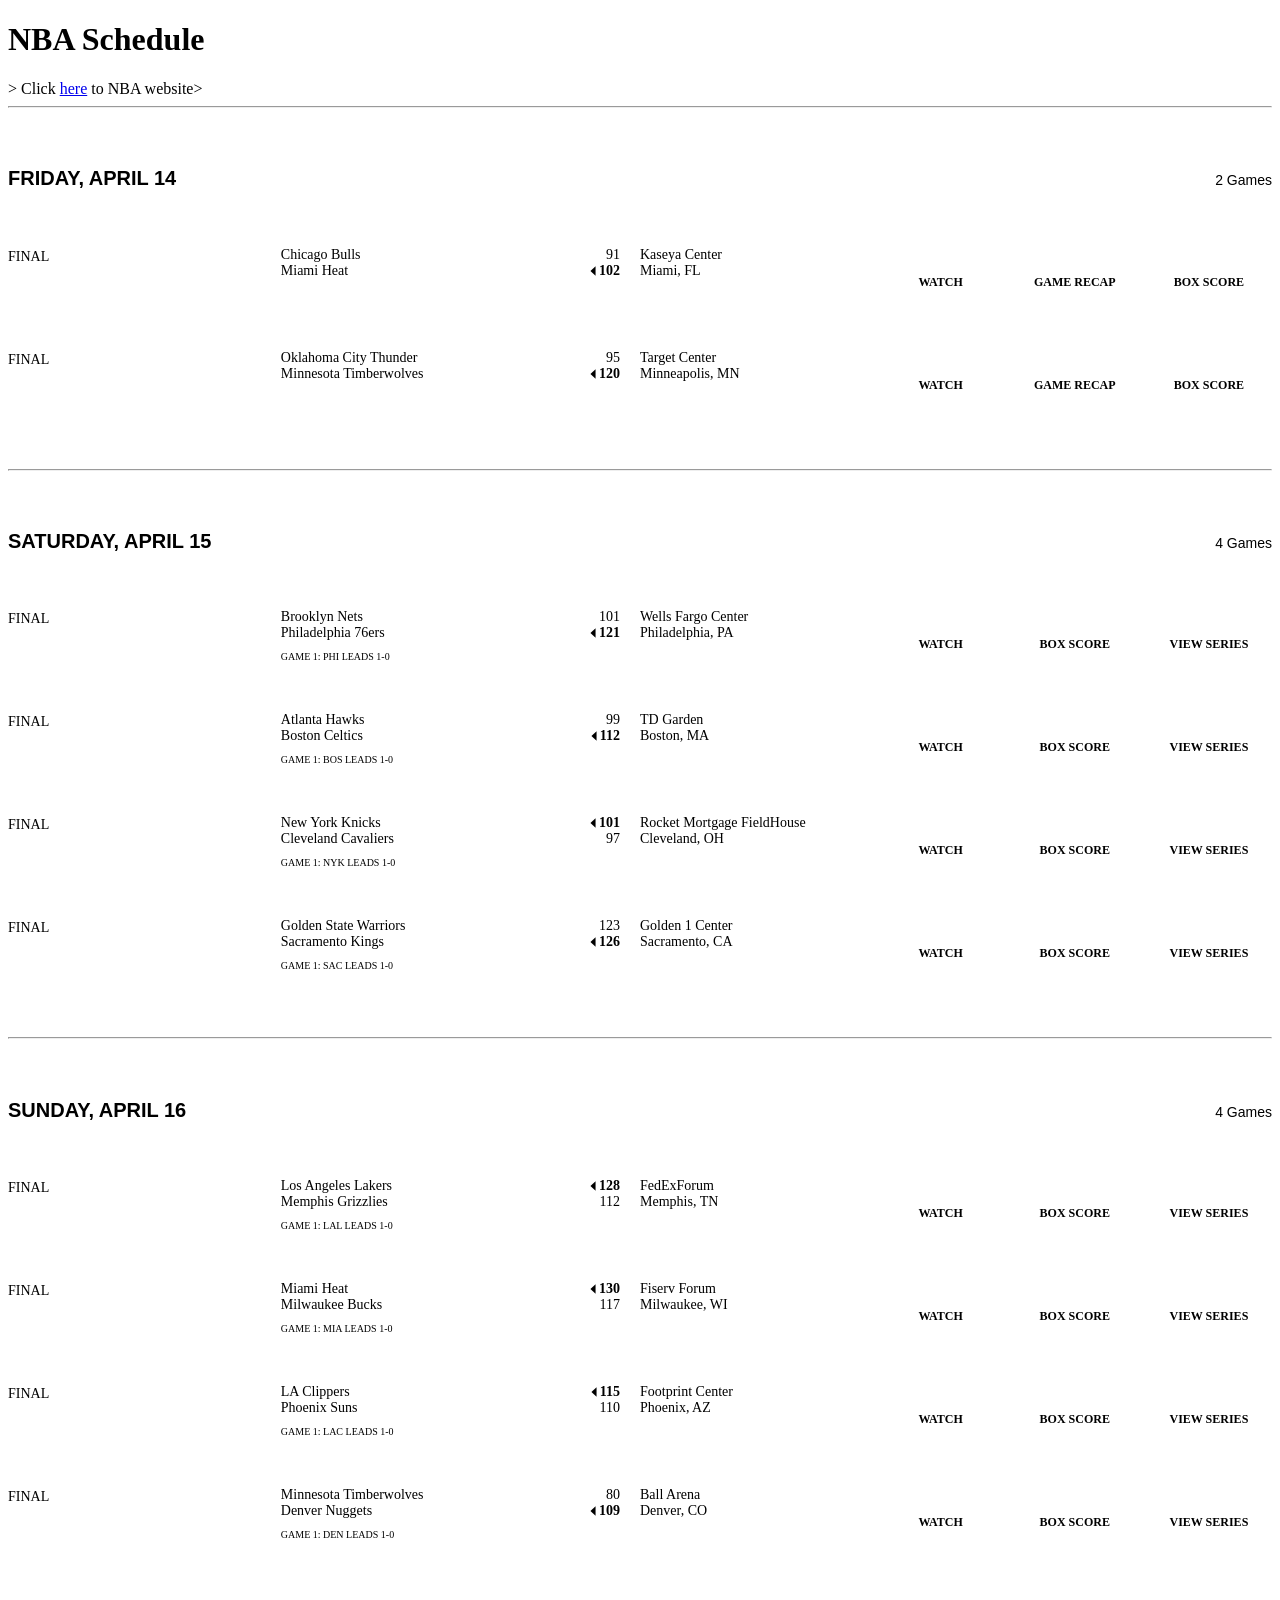
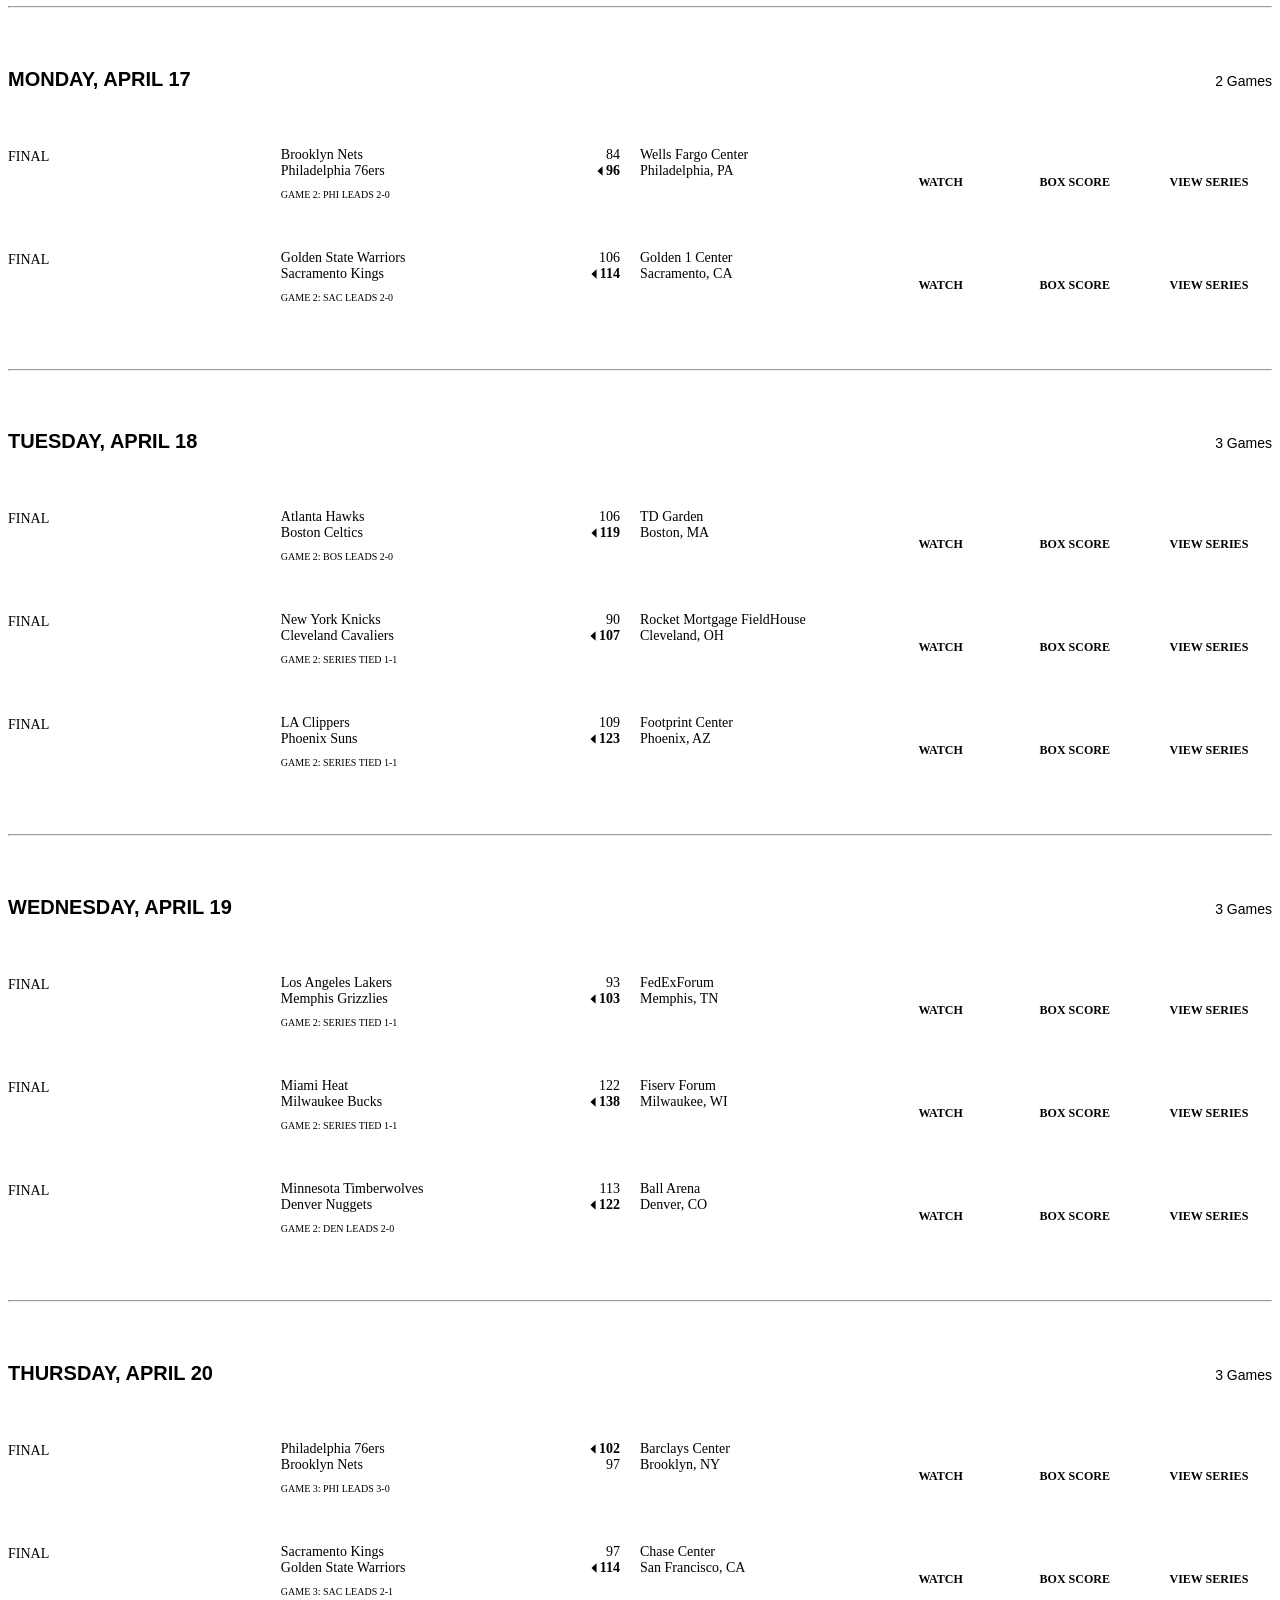
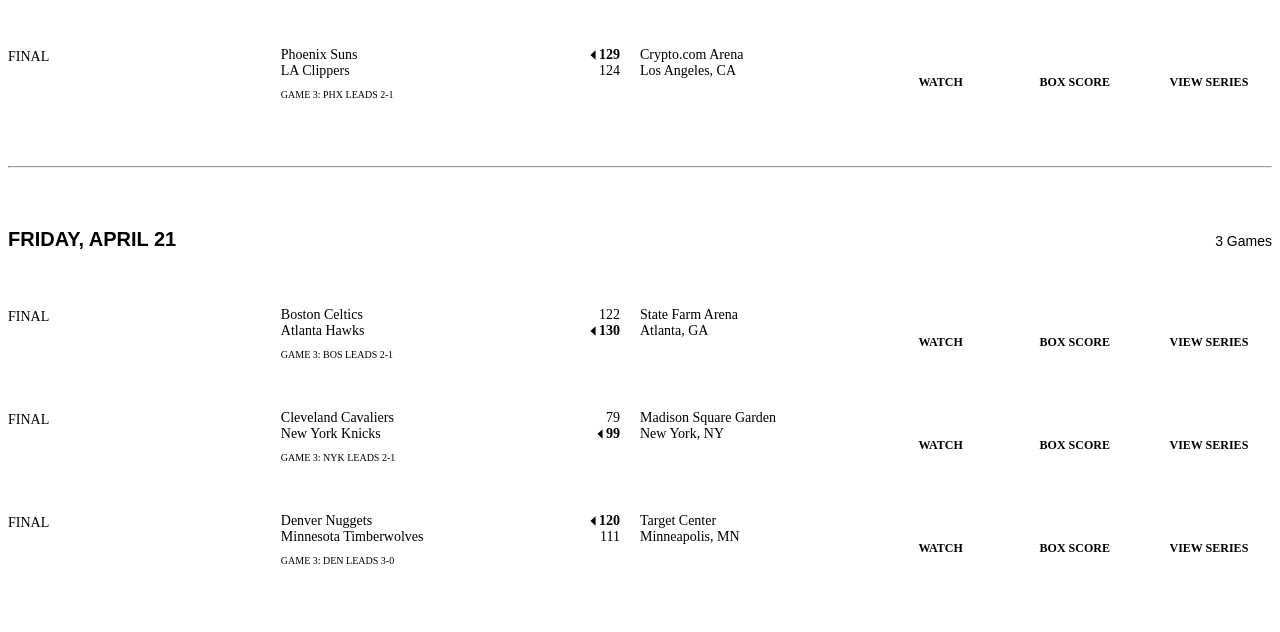
==== commit 40e8eb1e: "more figures added" ====
--- a/analysis/NBA.html
+++ b/analysis/NBA.html
@@ -7,6 +7,9 @@
     <base href="https://www.nba.com/">
 </head>
 <body>
+    <h1>NBA Schedule</h1>>
+    <span>Click <a href="https://www.nba.com/schedule?pd=false&region=1">here</a> to NBA website</span>>
+    <hr>
     <div class="ScheduleDay_sd__GFE_w"><div class="ScheduleDay_sdTop__TqiPn"><h4 class="ScheduleDay_sdDay__3s2Xt">Friday, April 14</h4><h6 class="ScheduleDay_sdWeek__iiTmo">2 Games</h6></div><div class="ScheduleDay_sdGames__NGdO5"><div class="ScheduleGame_sg__RmD9I"><div class="ScheduleGame_sgContent__lHCIC"><div class="ScheduleGame_sgStatus__NqtTI"><span class="ScheduleStatusText_base__Jgvjb">Final</span></div><div class="ScheduleGame_sgMatchup__SK1PV"><div class="ScheduleGame_sgTeam__TEPZa"><a href="/team/1610612741/bulls/" class="Anchor_anchor__cSc3P Link_styled__okbXW" data-is-external="false" data-has-more="false" data-has-children="true" data-link-enabled="true" data-track="click" data-type="link" data-id="nba:schedule:main:team:link" data-text="Chicago Bulls" data-content-id="1610612741">Chicago Bulls</a><div class="ScheduleGame_sgScore__H8jxR" data-did-win="false"><span class="ScheduleGame_sgScoreVal__L4KZO">91</span></div></div><div class="ScheduleGame_sgTeam__TEPZa"><a href="/team/1610612748/heat/" class="Anchor_anchor__cSc3P Link_styled__okbXW" data-is-external="false" data-has-more="false" data-has-children="true" data-link-enabled="true" data-track="click" data-type="link" data-id="nba:schedule:main:team:link" data-text="Miami Heat" data-content-id="1610612748">Miami Heat</a><div class="ScheduleGame_sgScore__H8jxR" data-did-win="true"><svg xmlns="http://www.w3.org/2000/svg" width="7" height="12" viewBox="0 0 7 12" class="ScheduleGame_sgWin__Db9mV" data-no-icon="right" role="presentation"><path fill="currentColor" fill-rule="nonzero" d="M.5 6l6 5.5V.5z"></path></svg><span class="ScheduleGame_sgScoreVal__L4KZO">102</span></div></div></div></div><div class="ScheduleGame_sgLocation__9FrcS"><div class="ScheduleGame_sgLocationInner__xxr0Z"><div>Kaseya Center</div><div>Miami,  FL</div></div><div class="ScheduleGame_sgOptions__lLzuQ"><div class="ScheduleGame_tab__mVhtV"><ul class="Tabs_tab__rnewb" data-show-border="true"><li class="TabLink_tab__uKOPj"><a href="/game/chi-vs-mia-0052200201?watchFullGame" class="Anchor_anchor__cSc3P TabLink_link__f_15h" data-is-external="false" data-has-more="false" data-has-children="true" data-track="video" data-id="nba:schedule:watch:cta" data-content="0052200201" data-text="CHI @ MIA, 2023-04-14" data-section="schedule" data-premium="true">WATCH</a></li><li class="TabLink_tab__uKOPj"><a href="/game/chi-vs-mia-0052200201#story" class="Anchor_anchor__cSc3P TabLink_link__f_15h" data-is-external="false" data-has-more="false" data-has-children="true" data-track="click" data-type="cta" data-id="nba:schedule:main:game-recap:cta" data-text="GAME RECAP" data-content="CHI @ MIA, 2023-04-14" data-content-id="0052200201">GAME RECAP</a></li><li class="TabLink_tab__uKOPj"><a href="/game/chi-vs-mia-0052200201/box-score#box-score" class="Anchor_anchor__cSc3P TabLink_link__f_15h" data-is-external="false" data-has-more="false" data-has-children="true" data-track="click" data-type="cta" data-id="nba:schedule:main:box-score:cta" data-text="BOX SCORE" data-content="CHI @ MIA, 2023-04-14" data-content-id="0052200201" data-section="schedule">BOX SCORE</a></li></ul></div><div class="ScheduleGame_gameOdds__xgiNL"></div></div></div></div><div class="ScheduleGame_sg__RmD9I"><div class="ScheduleGame_sgContent__lHCIC"><div class="ScheduleGame_sgStatus__NqtTI"><span class="ScheduleStatusText_base__Jgvjb">Final</span></div><div class="ScheduleGame_sgMatchup__SK1PV"><div class="ScheduleGame_sgTeam__TEPZa"><a href="/team/1610612760/thunder/" class="Anchor_anchor__cSc3P Link_styled__okbXW" data-is-external="false" data-has-more="false" data-has-children="true" data-link-enabled="true" data-track="click" data-type="link" data-id="nba:schedule:main:team:link" data-text="Oklahoma City Thunder" data-content-id="1610612760">Oklahoma City Thunder</a><div class="ScheduleGame_sgScore__H8jxR" data-did-win="false"><span class="ScheduleGame_sgScoreVal__L4KZO">95</span></div></div><div class="ScheduleGame_sgTeam__TEPZa"><a href="/team/1610612750/timberwolves/" class="Anchor_anchor__cSc3P Link_styled__okbXW" data-is-external="false" data-has-more="false" data-has-children="true" data-link-enabled="true" data-track="click" data-type="link" data-id="nba:schedule:main:team:link" data-text="Minnesota Timberwolves" data-content-id="1610612750">Minnesota Timberwolves</a><div class="ScheduleGame_sgScore__H8jxR" data-did-win="true"><svg xmlns="http://www.w3.org/2000/svg" width="7" height="12" viewBox="0 0 7 12" class="ScheduleGame_sgWin__Db9mV" data-no-icon="right" role="presentation"><path fill="currentColor" fill-rule="nonzero" d="M.5 6l6 5.5V.5z"></path></svg><span class="ScheduleGame_sgScoreVal__L4KZO">120</span></div></div></div></div><div class="ScheduleGame_sgLocation__9FrcS"><div class="ScheduleGame_sgLocationInner__xxr0Z"><div>Target Center</div><div>Minneapolis,  MN</div></div><div class="ScheduleGame_sgOptions__lLzuQ"><div class="ScheduleGame_tab__mVhtV"><ul class="Tabs_tab__rnewb" data-show-border="true"><li class="TabLink_tab__uKOPj"><a href="/game/okc-vs-min-0052200211?watchFullGame" class="Anchor_anchor__cSc3P TabLink_link__f_15h" data-is-external="false" data-has-more="false" data-has-children="true" data-track="video" data-id="nba:schedule:watch:cta" data-content="0052200211" data-text="OKC @ MIN, 2023-04-14" data-section="schedule" data-premium="true">WATCH</a></li><li class="TabLink_tab__uKOPj"><a href="/game/okc-vs-min-0052200211#story" class="Anchor_anchor__cSc3P TabLink_link__f_15h" data-is-external="false" data-has-more="false" data-has-children="true" data-track="click" data-type="cta" data-id="nba:schedule:main:game-recap:cta" data-text="GAME RECAP" data-content="OKC @ MIN, 2023-04-14" data-content-id="0052200211">GAME RECAP</a></li><li class="TabLink_tab__uKOPj"><a href="/game/okc-vs-min-0052200211/box-score#box-score" class="Anchor_anchor__cSc3P TabLink_link__f_15h" data-is-external="false" data-has-more="false" data-has-children="true" data-track="click" data-type="cta" data-id="nba:schedule:main:box-score:cta" data-text="BOX SCORE" data-content="OKC @ MIN, 2023-04-14" data-content-id="0052200211" data-section="schedule">BOX SCORE</a></li></ul></div><div class="ScheduleGame_gameOdds__xgiNL"></div></div></div></div></div></div>
     <hr>
     <div class="ScheduleDay_sd__GFE_w"><div class="ScheduleDay_sdTop__TqiPn"><h4 class="ScheduleDay_sdDay__3s2Xt">Saturday, April 15</h4><h6 class="ScheduleDay_sdWeek__iiTmo">4 Games</h6></div><div class="ScheduleDay_sdGames__NGdO5"><div class="ScheduleGame_sg__RmD9I"><div class="ScheduleGame_sgContent__lHCIC"><div class="ScheduleGame_sgStatus__NqtTI"><span class="ScheduleStatusText_base__Jgvjb">Final</span></div><div class="ScheduleGame_sgMatchup__SK1PV"><div class="ScheduleGame_sgTeam__TEPZa"><a href="/team/1610612751/nets/" class="Anchor_anchor__cSc3P Link_styled__okbXW" data-is-external="false" data-has-more="false" data-has-children="true" data-link-enabled="true" data-track="click" data-type="link" data-id="nba:schedule:main:team:link" data-text="Brooklyn Nets" data-content-id="1610612751">Brooklyn Nets</a><div class="ScheduleGame_sgScore__H8jxR" data-did-win="false"><span class="ScheduleGame_sgScoreVal__L4KZO">101</span></div></div><div class="ScheduleGame_sgTeam__TEPZa"><a href="/team/1610612755/sixers/" class="Anchor_anchor__cSc3P Link_styled__okbXW" data-is-external="false" data-has-more="false" data-has-children="true" data-link-enabled="true" data-track="click" data-type="link" data-id="nba:schedule:main:team:link" data-text="Philadelphia 76ers" data-content-id="1610612755">Philadelphia 76ers</a><div class="ScheduleGame_sgScore__H8jxR" data-did-win="true"><svg xmlns="http://www.w3.org/2000/svg" width="7" height="12" viewBox="0 0 7 12" class="ScheduleGame_sgWin__Db9mV" data-no-icon="right" role="presentation"><path fill="currentColor" fill-rule="nonzero" d="M.5 6l6 5.5V.5z"></path></svg><span class="ScheduleGame_sgScoreVal__L4KZO">121</span></div></div><p class="ScheduleGame_sgFigtext__gYud6"><span>Game 1</span><span>: PHI leads 1-0</span></p></div></div><div class="ScheduleGame_sgLocation__9FrcS"><div class="ScheduleGame_sgLocationInner__xxr0Z"><div>Wells Fargo Center</div><div>Philadelphia,  PA</div></div><div class="ScheduleGame_sgOptions__lLzuQ"><div class="ScheduleGame_tab__mVhtV"><ul class="Tabs_tab__rnewb" data-show-border="true"><li class="TabLink_tab__uKOPj"><a href="/game/bkn-vs-phi-0042200121?watchFullGame" class="Anchor_anchor__cSc3P TabLink_link__f_15h" data-is-external="false" data-has-more="false" data-has-children="true" data-track="video" data-id="nba:schedule:watch:cta" data-content="0042200121" data-text="BKN @ PHI, 2023-04-15" data-section="schedule" data-premium="true">WATCH</a></li><li class="TabLink_tab__uKOPj"><a href="/game/bkn-vs-phi-0042200121/box-score#box-score" class="Anchor_anchor__cSc3P TabLink_link__f_15h" data-is-external="false" data-has-more="false" data-has-children="true" data-track="click" data-type="cta" data-id="nba:schedule:main:box-score:cta" data-text="BOX SCORE" data-content="BKN @ PHI, 2023-04-15" data-content-id="0042200121" data-section="schedule">BOX SCORE</a></li><li class="TabLink_tab__uKOPj"><a href="/playoffs/2023/east-first-round-3" class="Anchor_anchor__cSc3P TabLink_link__f_15h" data-is-external="false" data-has-more="false" data-has-children="true" data-track="click" data-type="cta" data-id="nba:schedule:main:view-playoffs-series:cta" data-text="VIEW SERIES" data-content="42022 East 1: [3] PHI vs [6] BKN">VIEW SERIES</a></li></ul></div><div class="ScheduleGame_gameOdds__xgiNL"></div></div></div></div><div class="ScheduleGame_sg__RmD9I"><div class="ScheduleGame_sgContent__lHCIC"><div class="ScheduleGame_sgStatus__NqtTI"><span class="ScheduleStatusText_base__Jgvjb">Final</span></div><div class="ScheduleGame_sgMatchup__SK1PV"><div class="ScheduleGame_sgTeam__TEPZa"><a href="/team/1610612737/hawks/" class="Anchor_anchor__cSc3P Link_styled__okbXW" data-is-external="false" data-has-more="false" data-has-children="true" data-link-enabled="true" data-track="click" data-type="link" data-id="nba:schedule:main:team:link" data-text="Atlanta Hawks" data-content-id="1610612737">Atlanta Hawks</a><div class="ScheduleGame_sgScore__H8jxR" data-did-win="false"><span class="ScheduleGame_sgScoreVal__L4KZO">99</span></div></div><div class="ScheduleGame_sgTeam__TEPZa"><a href="/team/1610612738/celtics/" class="Anchor_anchor__cSc3P Link_styled__okbXW" data-is-external="false" data-has-more="false" data-has-children="true" data-link-enabled="true" data-track="click" data-type="link" data-id="nba:schedule:main:team:link" data-text="Boston Celtics" data-content-id="1610612738">Boston Celtics</a><div class="ScheduleGame_sgScore__H8jxR" data-did-win="true"><svg xmlns="http://www.w3.org/2000/svg" width="7" height="12" viewBox="0 0 7 12" class="ScheduleGame_sgWin__Db9mV" data-no-icon="right" role="presentation"><path fill="currentColor" fill-rule="nonzero" d="M.5 6l6 5.5V.5z"></path></svg><span class="ScheduleGame_sgScoreVal__L4KZO">112</span></div></div><p class="ScheduleGame_sgFigtext__gYud6"><span>Game 1</span><span>: BOS leads 1-0</span></p></div></div><div class="ScheduleGame_sgLocation__9FrcS"><div class="ScheduleGame_sgLocationInner__xxr0Z"><div>TD Garden</div><div>Boston,  MA</div></div><div class="ScheduleGame_sgOptions__lLzuQ"><div class="ScheduleGame_tab__mVhtV"><ul class="Tabs_tab__rnewb" data-show-border="true"><li class="TabLink_tab__uKOPj"><a href="/game/atl-vs-bos-0042200111?watchFullGame" class="Anchor_anchor__cSc3P TabLink_link__f_15h" data-is-external="false" data-has-more="false" data-has-children="true" data-track="video" data-id="nba:schedule:watch:cta" data-content="0042200111" data-text="ATL @ BOS, 2023-04-15" data-section="schedule" data-premium="true">WATCH</a></li><li class="TabLink_tab__uKOPj"><a href="/game/atl-vs-bos-0042200111/box-score#box-score" class="Anchor_anchor__cSc3P TabLink_link__f_15h" data-is-external="false" data-has-more="false" data-has-children="true" data-track="click" data-type="cta" data-id="nba:schedule:main:box-score:cta" data-text="BOX SCORE" data-content="ATL @ BOS, 2023-04-15" data-content-id="0042200111" data-section="schedule">BOX SCORE</a></li><li class="TabLink_tab__uKOPj"><a href="/playoffs/2023/east-first-round-2" class="Anchor_anchor__cSc3P TabLink_link__f_15h" data-is-external="false" data-has-more="false" data-has-children="true" data-track="click" data-type="cta" data-id="nba:schedule:main:view-playoffs-series:cta" data-text="VIEW SERIES" data-content="42022 East 1: [2] BOS vs [7] ATL">VIEW SERIES</a></li></ul></div><div class="ScheduleGame_gameOdds__xgiNL"></div></div></div></div><div class="ScheduleGame_sg__RmD9I"><div class="ScheduleGame_sgContent__lHCIC"><div class="ScheduleGame_sgStatus__NqtTI"><span class="ScheduleStatusText_base__Jgvjb">Final</span></div><div class="ScheduleGame_sgMatchup__SK1PV"><div class="ScheduleGame_sgTeam__TEPZa"><a href="/team/1610612752/knicks/" class="Anchor_anchor__cSc3P Link_styled__okbXW" data-is-external="false" data-has-more="false" data-has-children="true" data-link-enabled="true" data-track="click" data-type="link" data-id="nba:schedule:main:team:link" data-text="New York Knicks" data-content-id="1610612752">New York Knicks</a><div class="ScheduleGame_sgScore__H8jxR" data-did-win="true"><svg xmlns="http://www.w3.org/2000/svg" width="7" height="12" viewBox="0 0 7 12" class="ScheduleGame_sgWin__Db9mV" data-no-icon="right" role="presentation"><path fill="currentColor" fill-rule="nonzero" d="M.5 6l6 5.5V.5z"></path></svg><span class="ScheduleGame_sgScoreVal__L4KZO">101</span></div></div><div class="ScheduleGame_sgTeam__TEPZa"><a href="/team/1610612739/cavaliers/" class="Anchor_anchor__cSc3P Link_styled__okbXW" data-is-external="false" data-has-more="false" data-has-children="true" data-link-enabled="true" data-track="click" data-type="link" data-id="nba:schedule:main:team:link" data-text="Cleveland Cavaliers" data-content-id="1610612739">Cleveland Cavaliers</a><div class="ScheduleGame_sgScore__H8jxR" data-did-win="false"><span class="ScheduleGame_sgScoreVal__L4KZO">97</span></div></div><p class="ScheduleGame_sgFigtext__gYud6"><span>Game 1</span><span>: NYK leads 1-0</span></p></div></div><div class="ScheduleGame_sgLocation__9FrcS"><div class="ScheduleGame_sgLocationInner__xxr0Z"><div>Rocket Mortgage FieldHouse</div><div>Cleveland,  OH</div></div><div class="ScheduleGame_sgOptions__lLzuQ"><div class="ScheduleGame_tab__mVhtV"><ul class="Tabs_tab__rnewb" data-show-border="true"><li class="TabLink_tab__uKOPj"><a href="/game/nyk-vs-cle-0042200131?watchFullGame" class="Anchor_anchor__cSc3P TabLink_link__f_15h" data-is-external="false" data-has-more="false" data-has-children="true" data-track="video" data-id="nba:schedule:watch:cta" data-content="0042200131" data-text="NYK @ CLE, 2023-04-15" data-section="schedule" data-premium="true">WATCH</a></li><li class="TabLink_tab__uKOPj"><a href="/game/nyk-vs-cle-0042200131/box-score#box-score" class="Anchor_anchor__cSc3P TabLink_link__f_15h" data-is-external="false" data-has-more="false" data-has-children="true" data-track="click" data-type="cta" data-id="nba:schedule:main:box-score:cta" data-text="BOX SCORE" data-content="NYK @ CLE, 2023-04-15" data-content-id="0042200131" data-section="schedule">BOX SCORE</a></li><li class="TabLink_tab__uKOPj"><a href="/playoffs/2023/east-first-round-4" class="Anchor_anchor__cSc3P TabLink_link__f_15h" data-is-external="false" data-has-more="false" data-has-children="true" data-track="click" data-type="cta" data-id="nba:schedule:main:view-playoffs-series:cta" data-text="VIEW SERIES" data-content="42022 East 1: [4] CLE vs [5] NYK">VIEW SERIES</a></li></ul></div><div class="ScheduleGame_gameOdds__xgiNL"></div></div></div></div><div class="ScheduleGame_sg__RmD9I"><div class="ScheduleGame_sgContent__lHCIC"><div class="ScheduleGame_sgStatus__NqtTI"><span class="ScheduleStatusText_base__Jgvjb">Final</span></div><div class="ScheduleGame_sgMatchup__SK1PV"><div class="ScheduleGame_sgTeam__TEPZa"><a href="/team/1610612744/warriors/" class="Anchor_anchor__cSc3P Link_styled__okbXW" data-is-external="false" data-has-more="false" data-has-children="true" data-link-enabled="true" data-track="click" data-type="link" data-id="nba:schedule:main:team:link" data-text="Golden State Warriors" data-content-id="1610612744">Golden State Warriors</a><div class="ScheduleGame_sgScore__H8jxR" data-did-win="false"><span class="ScheduleGame_sgScoreVal__L4KZO">123</span></div></div><div class="ScheduleGame_sgTeam__TEPZa"><a href="/team/1610612758/kings/" class="Anchor_anchor__cSc3P Link_styled__okbXW" data-is-external="false" data-has-more="false" data-has-children="true" data-link-enabled="true" data-track="click" data-type="link" data-id="nba:schedule:main:team:link" data-text="Sacramento Kings" data-content-id="1610612758">Sacramento Kings</a><div class="ScheduleGame_sgScore__H8jxR" data-did-win="true"><svg xmlns="http://www.w3.org/2000/svg" width="7" height="12" viewBox="0 0 7 12" class="ScheduleGame_sgWin__Db9mV" data-no-icon="right" role="presentation"><path fill="currentColor" fill-rule="nonzero" d="M.5 6l6 5.5V.5z"></path></svg><span class="ScheduleGame_sgScoreVal__L4KZO">126</span></div></div><p class="ScheduleGame_sgFigtext__gYud6"><span>Game 1</span><span>: SAC leads 1-0</span></p></div></div><div class="ScheduleGame_sgLocation__9FrcS"><div class="ScheduleGame_sgLocationInner__xxr0Z"><div>Golden 1 Center</div><div>Sacramento,  CA</div></div><div class="ScheduleGame_sgOptions__lLzuQ"><div class="ScheduleGame_tab__mVhtV"><ul class="Tabs_tab__rnewb" data-show-border="true"><li class="TabLink_tab__uKOPj"><a href="/game/gsw-vs-sac-0042200161?watchFullGame" class="Anchor_anchor__cSc3P TabLink_link__f_15h" data-is-external="false" data-has-more="false" data-has-children="true" data-track="video" data-id="nba:schedule:watch:cta" data-content="0042200161" data-text="GSW @ SAC, 2023-04-15" data-section="schedule" data-premium="true">WATCH</a></li><li class="TabLink_tab__uKOPj"><a href="/game/gsw-vs-sac-0042200161/box-score#box-score" class="Anchor_anchor__cSc3P TabLink_link__f_15h" data-is-external="false" data-has-more="false" data-has-children="true" data-track="click" data-type="cta" data-id="nba:schedule:main:box-score:cta" data-text="BOX SCORE" data-content="GSW @ SAC, 2023-04-15" data-content-id="0042200161" data-section="schedule">BOX SCORE</a></li><li class="TabLink_tab__uKOPj"><a href="/playoffs/2023/west-first-round-3" class="Anchor_anchor__cSc3P TabLink_link__f_15h" data-is-external="false" data-has-more="false" data-has-children="true" data-track="click" data-type="cta" data-id="nba:schedule:main:view-playoffs-series:cta" data-text="VIEW SERIES" data-content="42022 West 1: [3] SAC vs [6] GSW">VIEW SERIES</a></li></ul></div><div class="ScheduleGame_gameOdds__xgiNL"></div></div></div></div></div></div>
